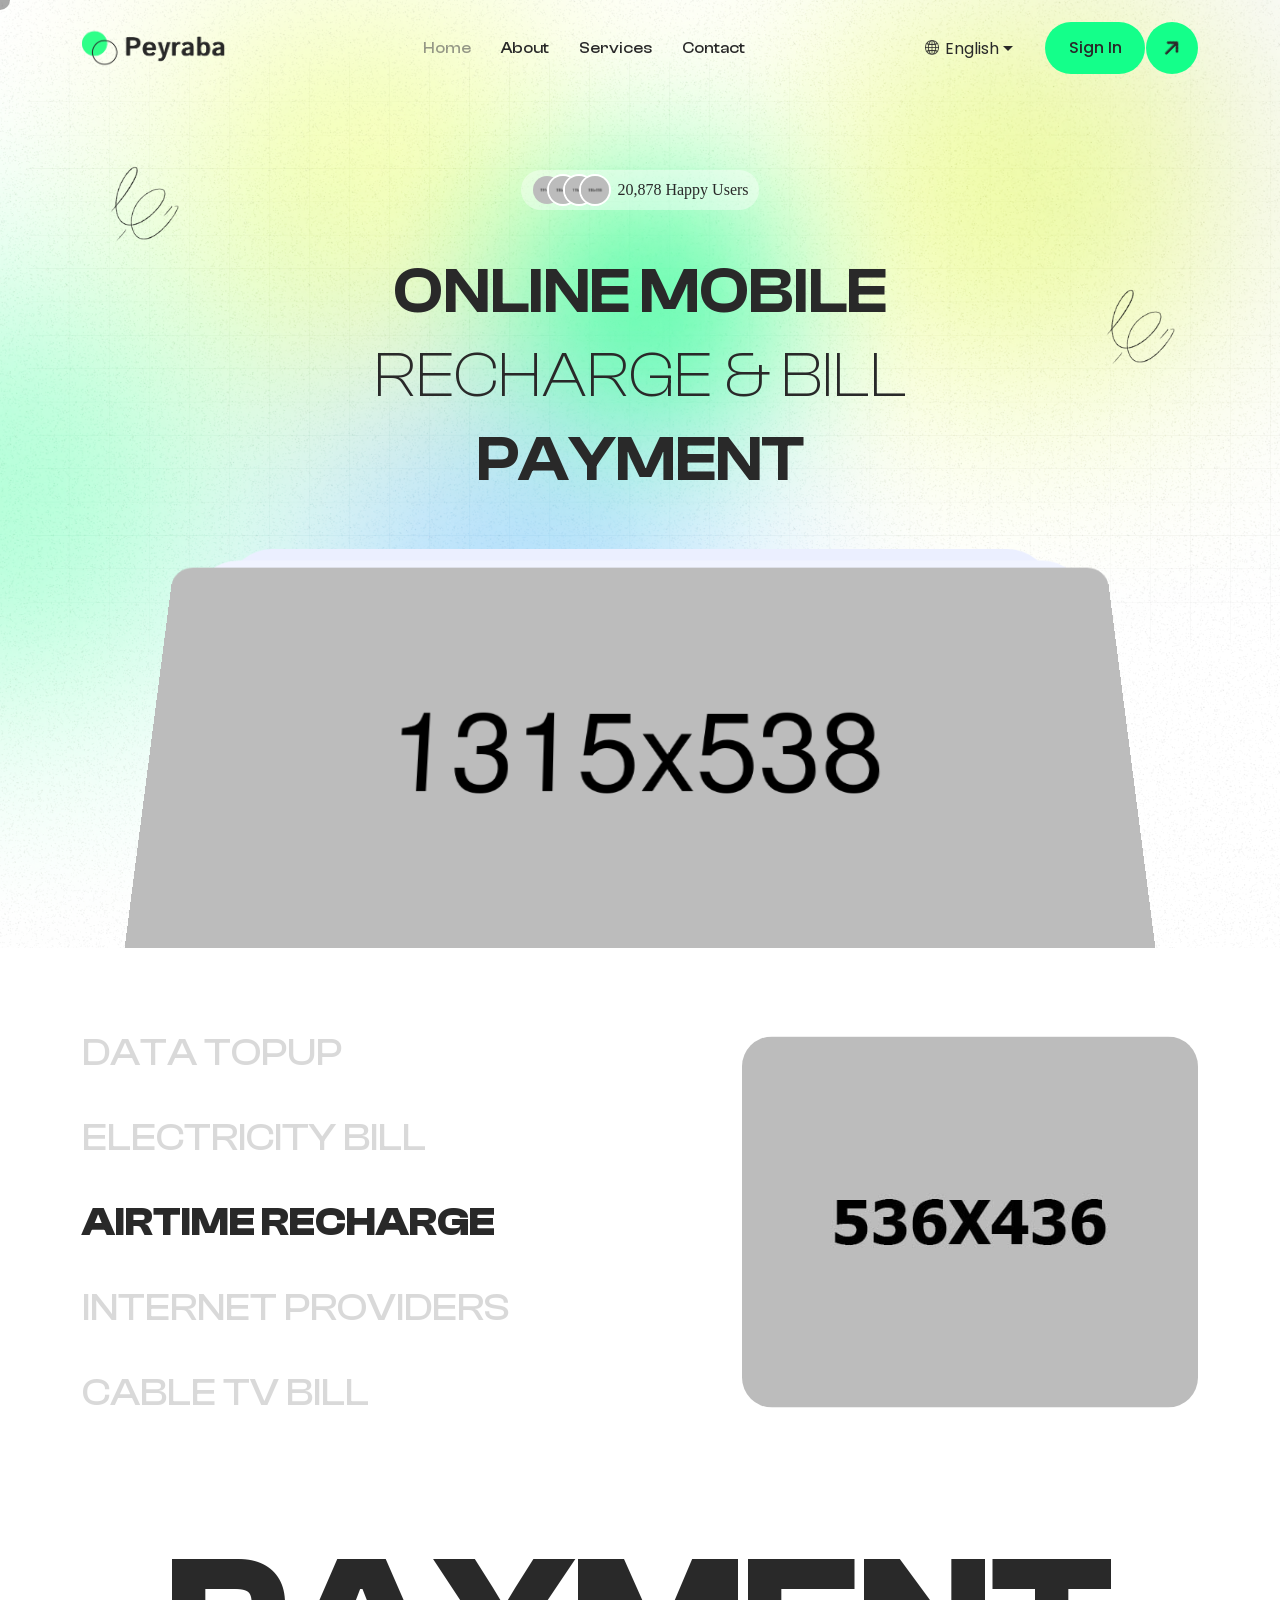
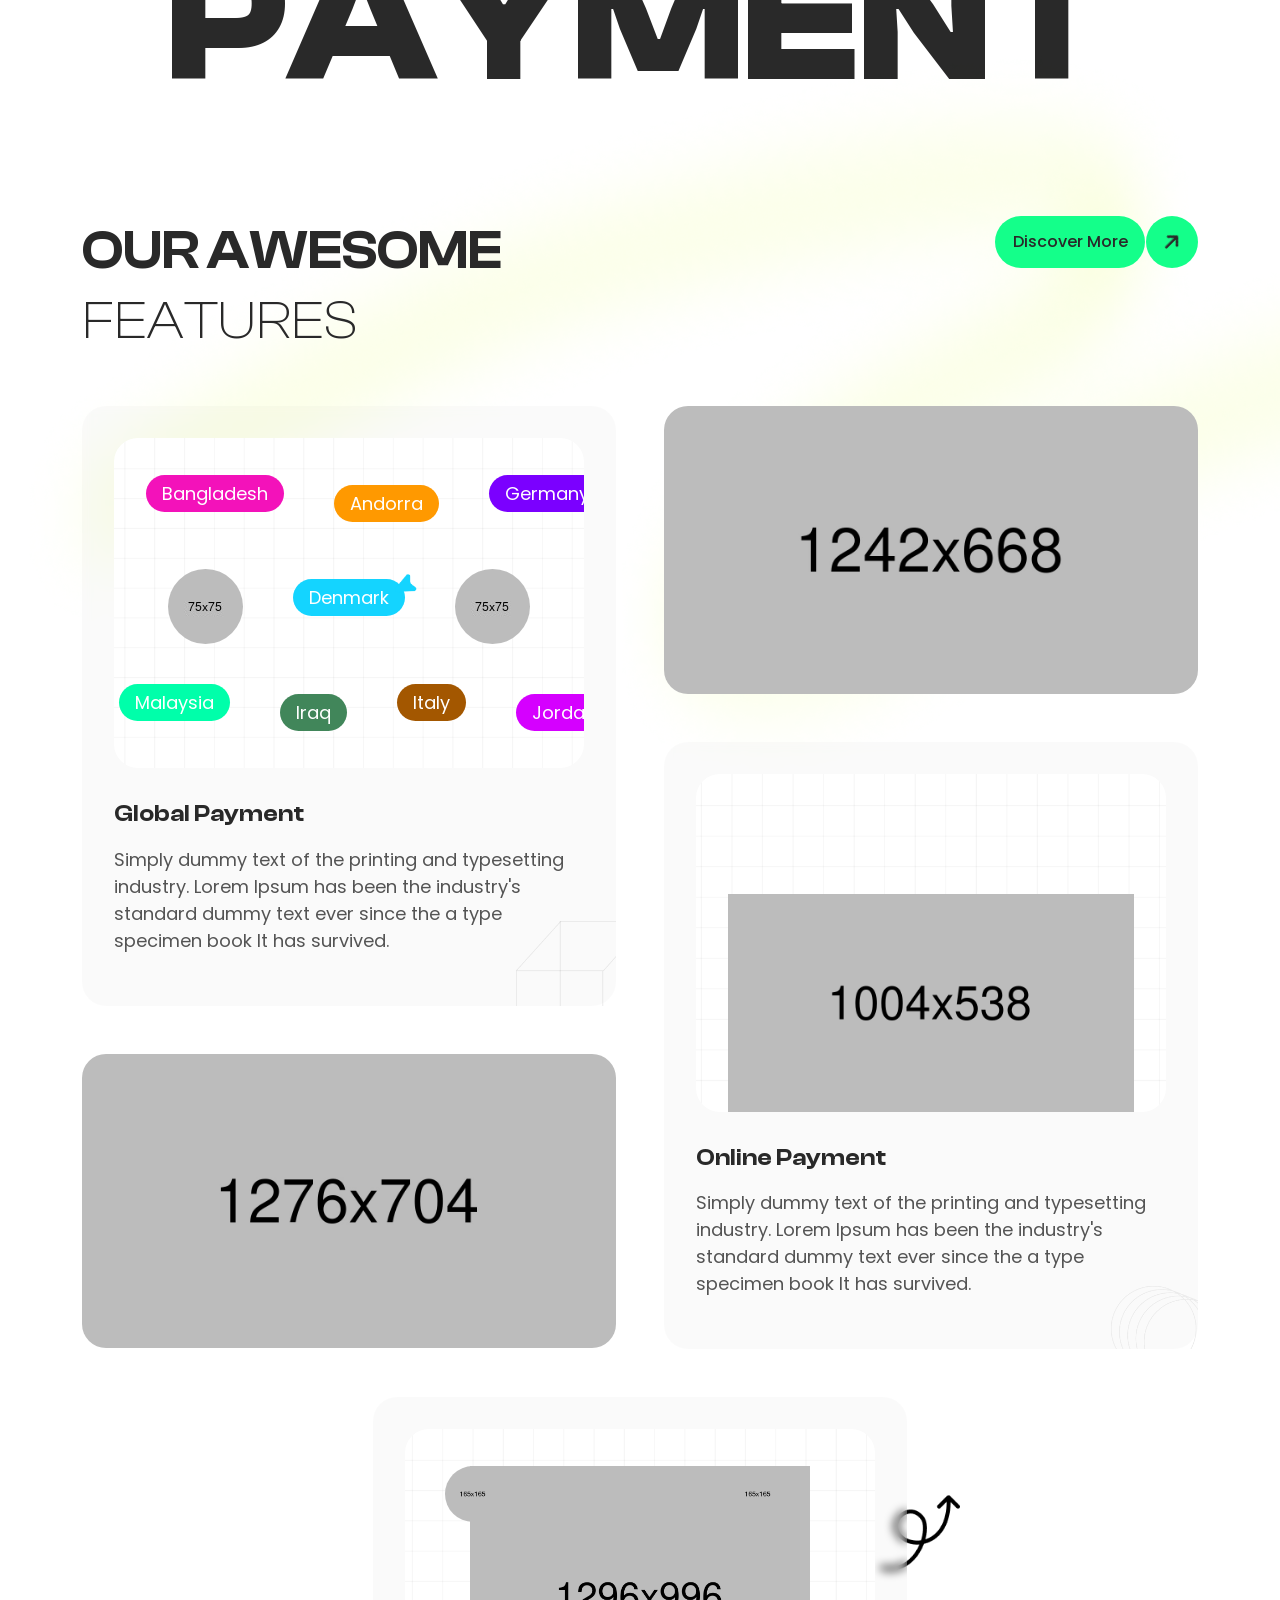
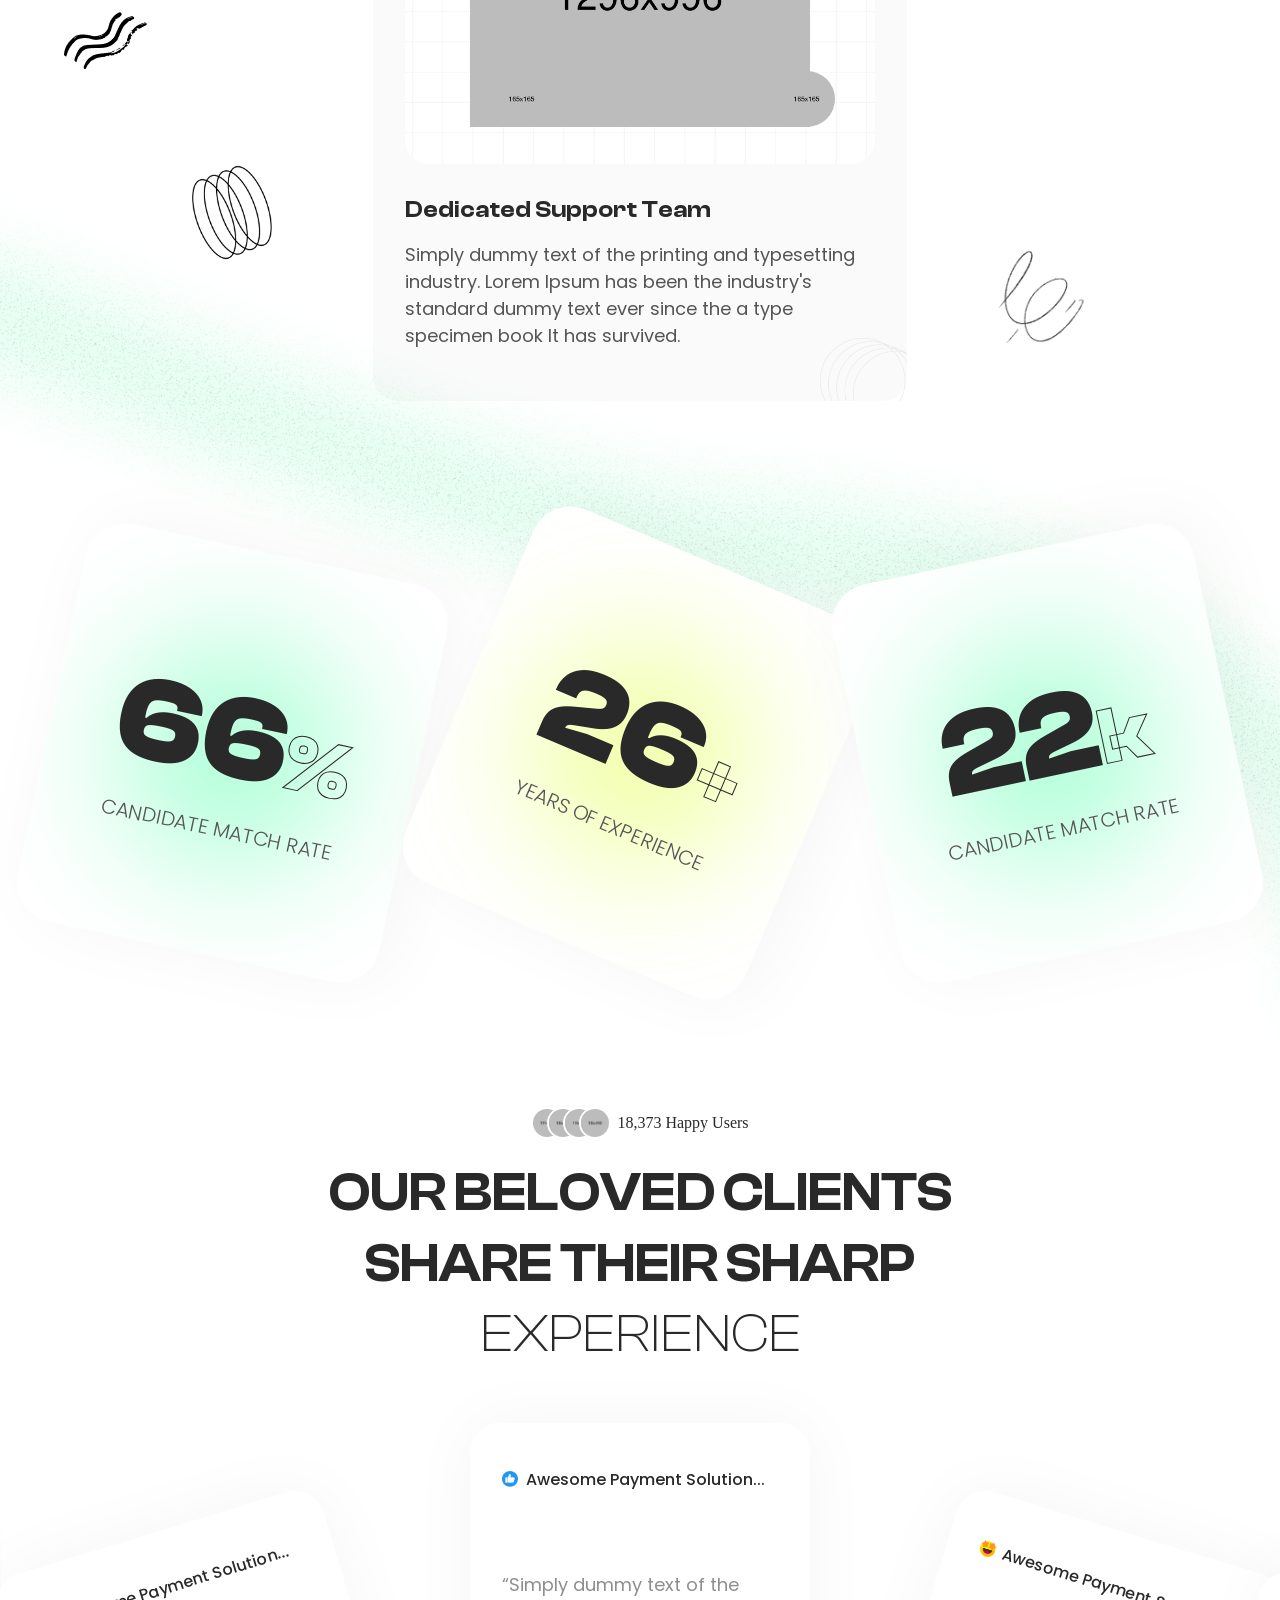
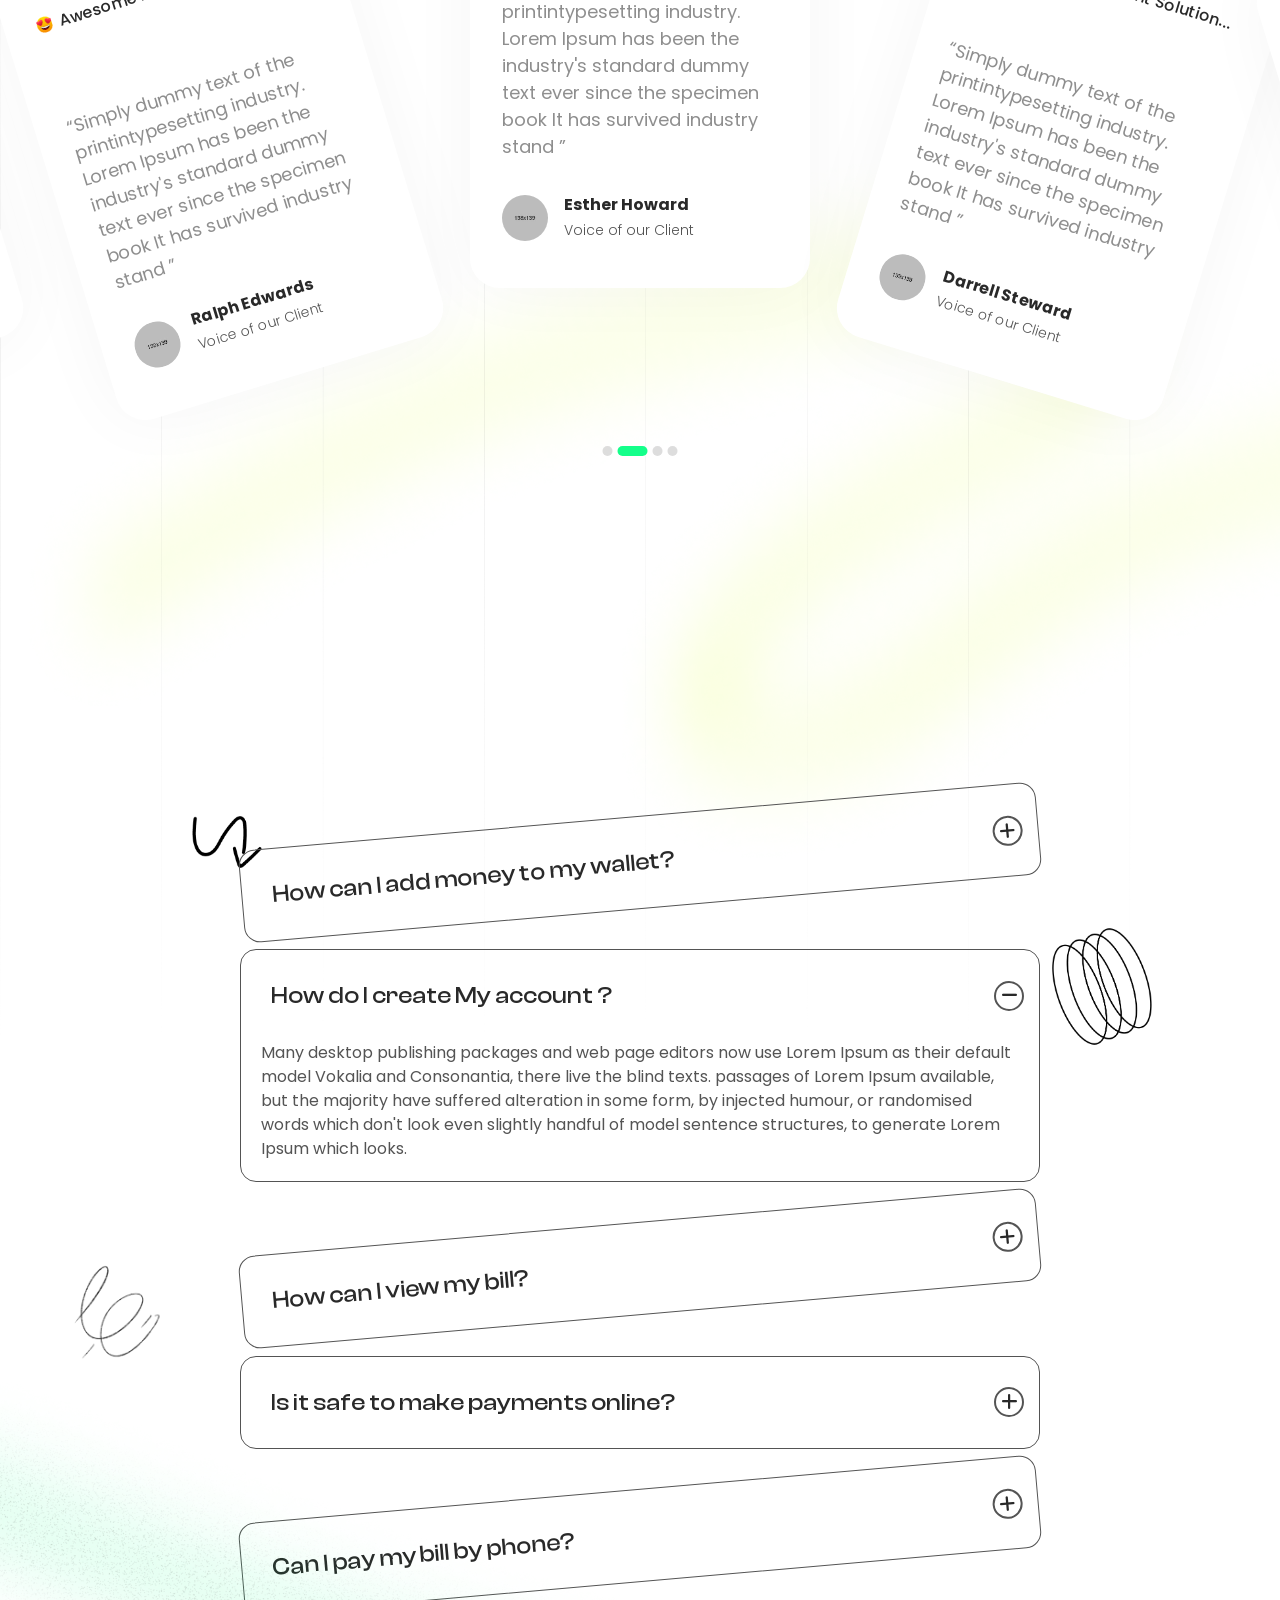
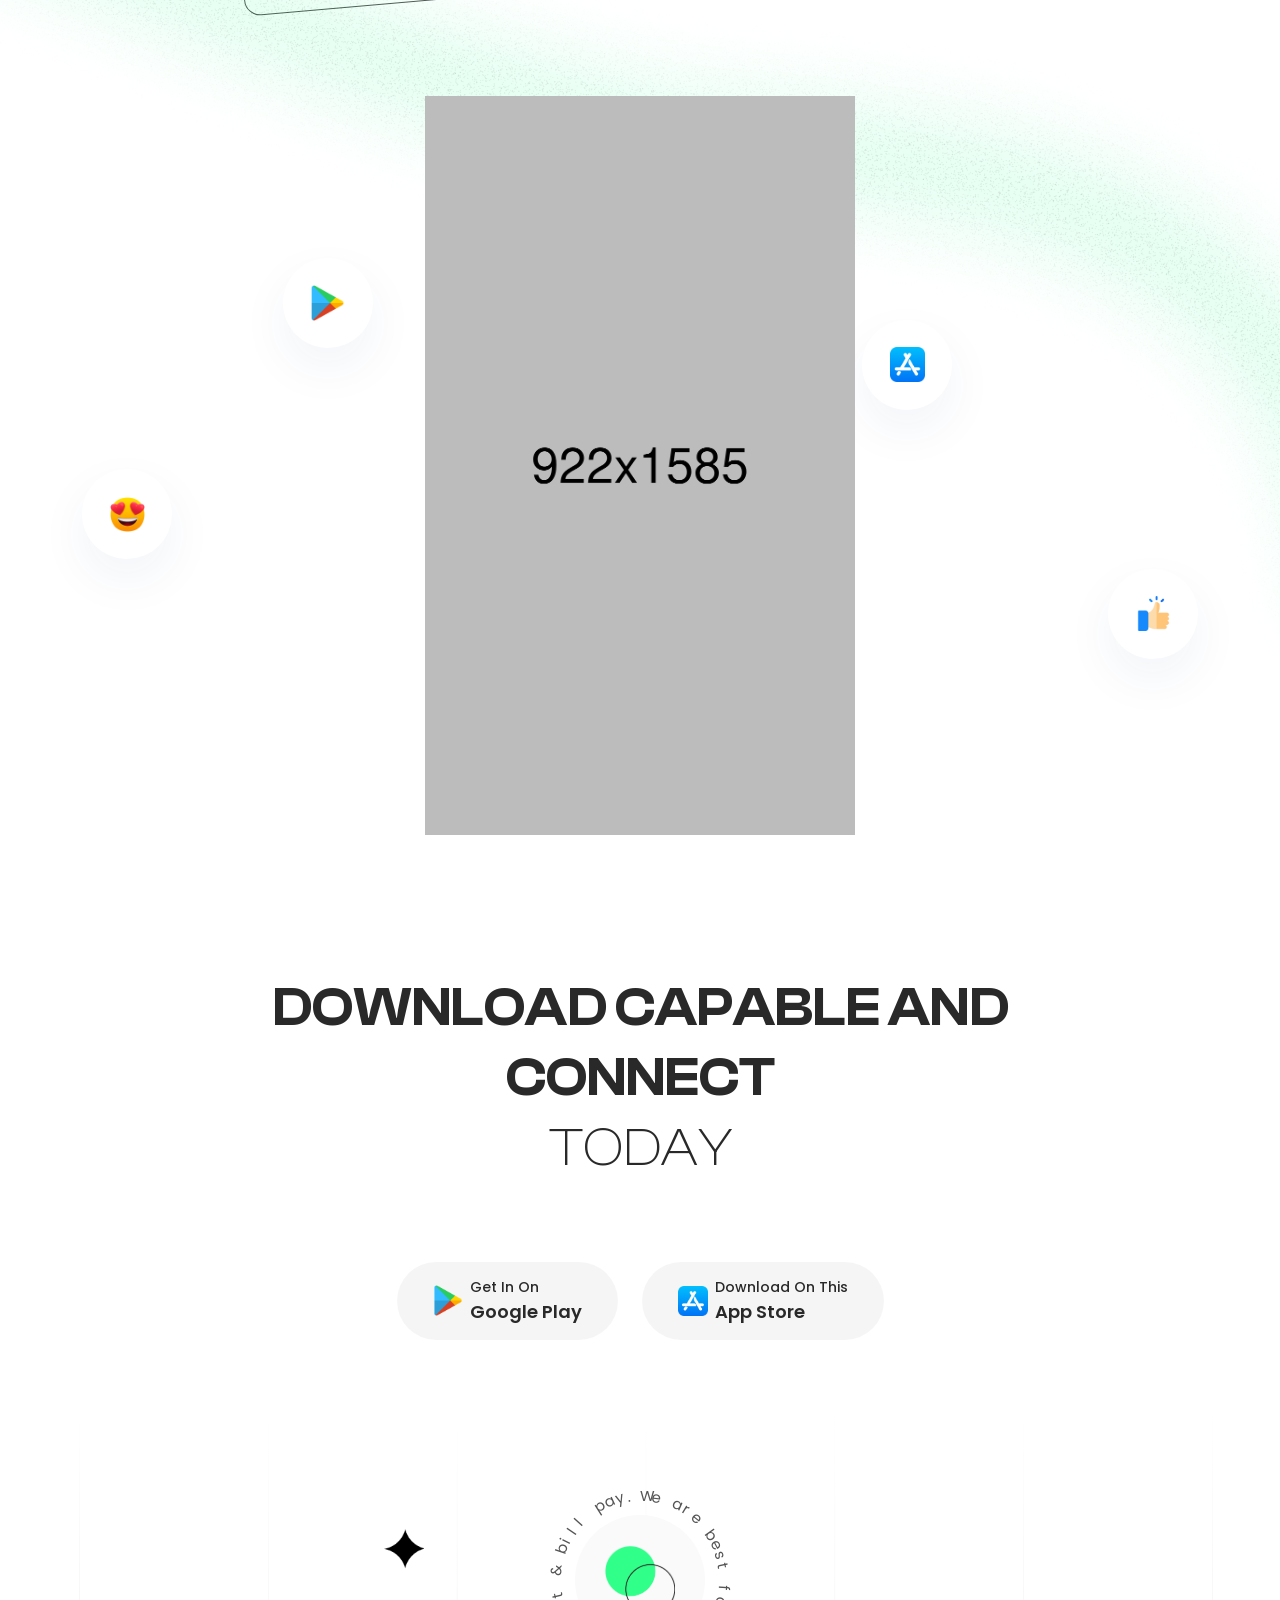
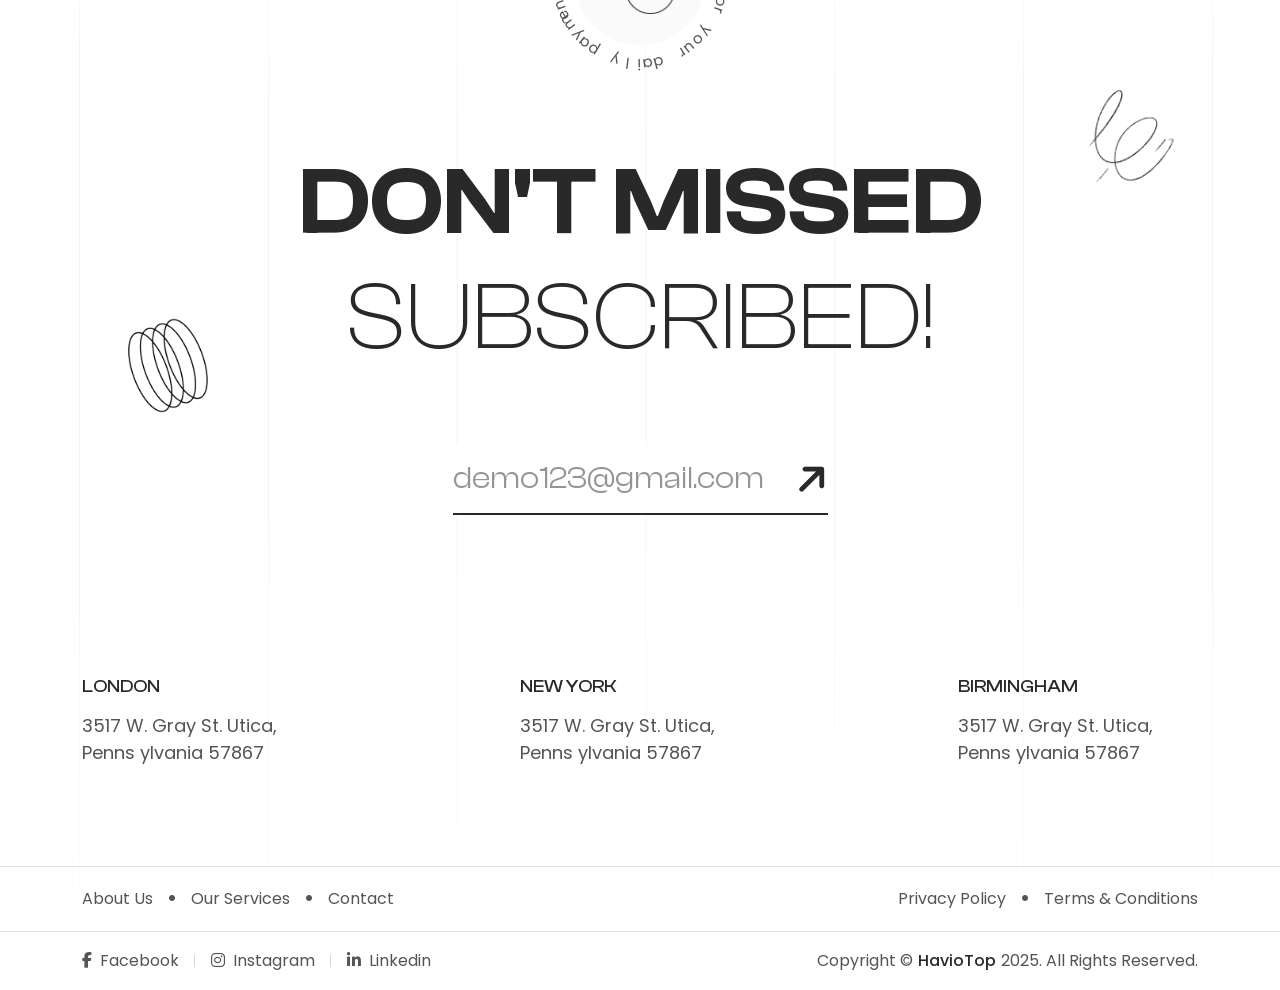
==== index.html @ fcb0c448 "updates" ====
<!-- meta tags and other links -->
<!-- Header -->
<!DOCTYPE html>
<html lang="en">

<head>
    <meta charset="UTF-8">
    <meta http-equiv="X-UA-Compatible" content="IE=edge">
    <meta name="viewport" content="width=device-width, initial-scale=1.0">
    <!-- Title -->
    <title>Peyraba - Online Recharge & VTU Platform.</title>
    <!-- Favicon -->
    <link rel="shortcut icon" href="assets/images/logo/favicon.png">
    <!-- Bootstrap -->
    <link rel="stylesheet" href="assets/css/bootstrap.min.css">
    <!-- Fontasosome -->
    <link rel="stylesheet" href="assets/css/fontasosome.min.css">
    <!-- Fonts -->
    <link rel="stylesheet" href="assets/css/clash-display.css">
    <!-- Nice Select -->
    <link rel="stylesheet" href="assets/css/nice-select.css">
    <!-- AOS -->
    <link rel="stylesheet" href="assets/css/aos.css">
    <!-- Owl Carousel -->
    <link rel="stylesheet" href="assets/css/owl.carousel.min.css">
    <!-- Slick -->
    <link rel="stylesheet" href="assets/css/slick.css">
    <!-- line awesome -->
    <link rel="stylesheet" href="assets/css/line-awesome.min.css">
    <!-- Main css -->
    <link rel="stylesheet" href="assets/css/main.css">
</head>

<body>
    <!--==================== Preloader Start ====================-->
    <div class="preloader">
        <div class="animation-container">
            <div class="lightning-container">
                <div class="lightning white"></div>
                <div class="lightning red"></div>
            </div>
            <div class="boom-container">
                <div class="shape circle big white"></div>
                <div class="shape circle white"></div>
                <div class="shape triangle big yellow"></div>
                <div class="shape disc white"></div>
                <div class="shape triangle blue"></div>
            </div>
            <div class="boom-container second">
                <div class="shape circle big white"></div>
                <div class="shape circle white"></div>
                <div class="shape disc white"></div>
                <div class="shape triangle blue"></div>
            </div>
        </div>
    </div>
    <!--==================== Preloader End ====================-->
    <!--==================== Overlay Start ====================-->
    <div class="body-overlay"></div>
    <!--==================== Overlay End ====================-->

    <!--==================== Sidebar Overlay End ====================-->
    <div class="sidebar-overlay"></div>
    <!--==================== Sidebar Overlay End ====================-->

    <!-- ==================== Scroll to Top End Here ==================== -->
    <a class="scroll-top"><i class="fas fa-angle-double-up"></i></a>
    <!-- ==================== Scroll to Top End Here ==================== -->


    <!-- ==================== Cursor Start Here ==================== -->
    <div class="cursor"></div>
    <!-- ==================== Cursor End Here ==================== -->
    <!-- ==================== Header Start Here ==================== -->
    <header class="header" id="header">
        <div class="container">
            <nav class="navbar navbar-expand-lg navbar-light">
                <a class="navbar-brand logo" href="index.html"><img src="assets/images/logo/logo.png" alt="img"></a>
                <button class="navbar-toggler header-button" type="button" data-bs-toggle="collapse"
                    data-bs-target="#navbarSupportedContent" aria-controls="navbarSupportedContent"
                    aria-expanded="false" aria-label="Toggle navigation">
                    <span id="hiddenNav"><i class="las la-bars"></i></span>
                </button>

                <div class="collapse navbar-collapse" id="navbarSupportedContent">
                    <ul class="navbar-nav nav-menu ms-auto me-auto align-items-lg-center">
                        <li class="nav-item active">
                            <a class="nav-link flip-animate" aria-current="page" href="index.html"><span
                                    data-hover="Home">Home</span></a>
                        </li>
                        <li class="nav-item">
                            <a class="nav-link flip-animate" href="about.html"><span data-hover="About">About</span></a>
                        </li>
                        <li class="nav-item">
                            <a class="nav-link flip-animate" href="services.html"><span
                                    data-hover="Services">Services</span></a>
                        </li>


                        <li class="nav-item">
                            <a class="nav-link flip-animate" href="contact.html"><span
                                    data-hover="Contact">Contact</span></a>
                        </li>
                    </ul>
                    <div class="navbar__widgets">
                        <div class="navbar__widgets__select">
                            <span><img src="assets/images/globe.png" alt="img"></span>
                            <select>
                                <option value="">English</option>
                            </select>
                        </div>
                        <div class="navbar__widgets__btn">
                            <a href="signin.html" class="common__btn"><span>Sign In</span><span><i
                                        class="fa-solid fa-arrow-right"></i></span></a>
                        </div>
                    </div>
                </div>
            </nav>
        </div>
    </header>
    <!-- ==================== Header End Here ==================== -->
    <main class="overflow-hidden">

        <div id="smooth-wrapper">
            <div id="smooth-content">
                <!--========================== Hero Section Start ==========================-->
                <section class="hero__area bg-img" data-background-image="assets/images/hero/bg.webp">
                    <div class="hero__sp"><img src="assets/images/wave-sp.png" alt="img"></div>
                    <div class="hero__sp hero__sp__two"><img src="assets/images/wave-sp.png" alt="img"></div>
                    <div class="container">
                        <div class="row">
                            <div class="col-lg-12">
                                <div class="hero__wrap">
                                    <div class="hero__wrap__users" data-aos="fade-up" data-aos-delay="200"
                                        data-aos-duration="1500">
                                        <div class="hero__wrap__users__img">
                                            <span><img src="assets/images/hero/user-1.jpg" alt="img"></span>
                                            <span><img src="assets/images/hero/user-2.jpg" alt="img"></span>
                                            <span><img src="assets/images/hero/user-3.jpg" alt="img"></span>
                                            <span><img src="assets/images/hero/user-4.jpg" alt="img"></span>
                                        </div>
                                        <div class="hero__wrap__users__title">
                                            <span><span class="counter">20,878</span> Happy users</span>
                                        </div>
                                    </div>
                                    <div class="hero__wrap__title">
                                        <h1>Online mobile<span>recharge & Bill</span>Payment</h1>
                                    </div>
                                    <div class="hero__thumb">
                                        <span class="hero__thumb__sr1"></span>
                                        <span class="hero__thumb__sr2"></span>
                                        <img src="assets/images/hero/hero-thumb.png" alt="img">
                                    </div>
                                </div>
                            </div>
                        </div>
                    </div>
                </section>
                <!--========================== Hero Section End ==========================-->
                <!--========================== Service Section Start ==========================-->
                <div class="service__area">
                    <div class="container">
                        <div class="row">
                            <div class="col-lg-12">
                                <div class="service__main">
                                    <div class="service__main__single">
                                        <div class="service__main__single__title" data-aos="zoom-out-left"
                                            data-aos-delay="200" data-aos-duration="1000">
                                            <a href="services.html">Data Topup</a>
                                        </div>
                                        <div class="service__main__single__thumb">
                                            <img src="assets/images/service/service-thumb4.jpg" alt="img">
                                        </div>
                                    </div>
                                    <div class="service__main__single">
                                        <div class="service__main__single__title" data-aos="zoom-out-left"
                                            data-aos-delay="300" data-aos-duration="1000">
                                            <a href="services.html">Electricity Bill</a>
                                        </div>
                                        <div class="service__main__single__thumb">
                                            <img src="assets/images/service/service-thumb5.jpg" alt="img">
                                        </div>
                                    </div>
                                    <div class="service__main__single active">
                                        <div class="service__main__single__title" data-aos="zoom-out-left"
                                            data-aos-delay="400" data-aos-duration="1000">
                                            <a href="services.html">Airtime Recharge</a>
                                        </div>
                                        <div class="service__main__single__thumb">
                                            <img src="assets/images/service/service-thumb.jpg" alt="img">
                                        </div>
                                    </div>
                                    <div class="service__main__single">
                                        <div class="service__main__single__title" data-aos="zoom-out-left"
                                            data-aos-delay="400" data-aos-duration="1000">
                                            <a href="services.html">Internet Providers</a>
                                        </div>
                                        <div class="service__main__single__thumb">
                                            <img src="assets/images/service/service-thumb2.jpg" alt="img">
                                        </div>
                                    </div>
                                    <div class="service__main__single">
                                        <div class="service__main__single__title" data-aos="zoom-out-left"
                                            data-aos-delay="400" data-aos-duration="1000">
                                            <a href="services.html">Cable TV bill</a>
                                        </div>
                                        <div class="service__main__single__thumb">
                                            <img src="assets/images/service/service-thumb3.jpg" alt="img">
                                        </div>
                                    </div>
                                </div>
                            </div>
                        </div>
                    </div>
                </div>
                <!--========================== Service Section End ==========================-->
                <!--========================== Payment Section Start ==========================-->
                <section class="payment__area">
                    <div class="container-fluid">
                        <div class="row">
                            <div class="col-lg-12">
                                <div class="payment__main__slider owl-carousel">
                                    <div class="payment__title">
                                        <video autoplay muted loop>
                                            <source src="assets/images/payment-bg.mp4" type="video/mp4">
                                        </video>
                                        <h2>Payment</h2>
                                    </div>
                                    <div class="payment__title">
                                        <video autoplay muted loop>
                                            <source src="assets/images/payment-bg.mp4" type="video/mp4">
                                        </video>
                                        <h2>Withdraw</h2>
                                    </div>
                                    <div class="payment__title">
                                        <video autoplay muted loop>
                                            <source src="assets/images/payment-bg.mp4" type="video/mp4">
                                        </video>
                                        <h2>Recharge</h2>
                                    </div>
                                </div>
                            </div>
                        </div>
                    </div>
                </section>
                <!--========================== Payment Section End ==========================-->
                <!--========================== Feature Section Start ==========================-->
                <section class="feature__area">
                    <div class="feature__sp"><img src="assets/images/feature/circle-2.png" alt="img"></div>
                    <div class="feature__sp sp-four"><img src="assets/images/feature/arrow.png" alt="img"></div>
                    <div class="feature__sp sp-three"><img src="assets/images/feature/water-sp.png" alt="img"></div>
                    <div class="feature__sp sp-two"><img src="assets/images/wave-sp.png" alt="img"></div>
                    <div class="feature__snake__sp"><img src="assets/images/yellow-sp.png" alt="img"></div>
                    <div class="container">
                        <div class="row">
                            <div class="col-lg-12">
                                <div class="feature__title">
                                    <h2 data-aos="fade-up-left" data-aos-delay="200" data-aos-duration="1200">Our
                                        Awesome
                                        <span>Features</span></h2>
                                    <a href="payment.html" class="common__btn" data-aos="fade-down-right"
                                        data-aos-delay="200" data-aos-duration="1200"><span>Discover more</span><span><i
                                                class="fa-solid fa-arrow-right"></i></span></a>
                                </div>
                            </div>
                        </div>
                        <div class="row g-5 justify-content-center">
                            <div class="col-lg-6 col-md-6 order-1 order-md-1 order-lg-1 order-xl-1">
                                <div class="feature__main" data-aos="fade-right" data-aos-delay="400"
                                    data-aos-duration="1200">
                                    <div class="feature__box"><img src="assets/images/feature/box.png" alt="img"></div>
                                    <div class="feature__main__thumb">
                                        <div class="feature__main__thumb__sp">
                                            <span>Bangladesh</span>
                                            <span>Andorra</span>
                                            <span>Germany</span>
                                            <span>Bahrain</span>
                                            <span>Canada</span>
                                            <span>Finland</span>
                                            <span>Belarus</span>
                                            <span>Egypt</span>
                                            <span>Hungary</span>
                                            <span>Iceland</span>
                                        </div>

                                        <div class="feature__main__thumb__sp three">
                                            <img class="fp__one" src="assets/images/feature/fp-1.jpg" alt="img">
                                            <span class="color__bl">Denmark</span>
                                            <img class="fp__two" src="assets/images/feature/fp-2.jpg" alt="img">
                                            <img class="mouse__cursor" src="assets/images/feature/cursor.png" alt="img">
                                        </div>

                                        <div class="feature__main__thumb__sp two">
                                            <span>Seychelles</span>
                                            <span>New Zealand</span>
                                            <span>Malaysia</span>
                                            <span>Iraq</span>
                                            <span>Italy</span>
                                            <span>Jordan</span>
                                            <span>Kenya</span>
                                            <span>Kuwait</span>
                                            <span>Latvia</span>
                                            <span>Norway</span>
                                        </div>
                                    </div>
                                    <div class="feature__content">
                                        <h4>Global payment</h4>
                                        <p>Simply dummy text of the printing and typesetting industry. Lorem Ipsum has
                                            been the
                                            industry's standard dummy text ever since the a type specimen book It has
                                            survived.</p>
                                    </div>
                                </div>
                                <div class="feature__img" data-aos="fade-right" data-aos-delay="400"
                                    data-aos-duration="1200">
                                    <img src="assets/images/feature/feature-1.jpg" alt="img">
                                </div>
                            </div>
                            <div class="col-lg-6 col-md-6 order-3 order-md-2 order-lg-2 order-xl-2">
                                <div class="feature__img two" data-aos="fade-left" data-aos-delay="400"
                                    data-aos-duration="1200">
                                    <img src="assets/images/feature/feature-2.jpg" alt="img">
                                </div>
                                <div class="feature__main" data-aos="fade-left" data-aos-delay="400"
                                    data-aos-duration="1200">
                                    <div class="feature__box"><img src="assets/images/feature/circle.png" alt="img">
                                    </div>
                                    <div class="feature__main__thumb thumb-two pb-0">
                                        <div class="feature__main__thumb__inner">
                                            <img src="assets/images/feature/feature-dash.png" alt="img">
                                        </div>
                                    </div>
                                    <div class="feature__content">
                                        <h4>Online payment</h4>
                                        <p>Simply dummy text of the printing and typesetting industry. Lorem Ipsum has
                                            been the
                                            industry's standard dummy text ever since the a type specimen book It has
                                            survived.</p>
                                    </div>
                                </div>
                            </div>
                            <div class="col-lg-6 col-md-6 order-2 order-md-3 order-lg-3 order-xl-3">
                                <div class="feature__main" data-aos="fade-up" data-aos-delay="400"
                                    data-aos-duration="1200">
                                    <div class="feature__box"><img src="assets/images/feature/circle.png" alt="img">
                                    </div>
                                    <div class="feature__main__thumb">
                                        <div class="feature__img__wrap">
                                            <span><img src="assets/images/feature/fs-1.png" alt="img"></span>
                                            <span><img src="assets/images/feature/fs-2.png" alt="img"></span>
                                            <span><img src="assets/images/feature/fs-3.png" alt="img"></span>
                                            <span><img src="assets/images/feature/fs-4.png" alt="img"></span>
                                            <span><img src="assets/images/feature/fs-5.png" alt="img"></span>
                                        </div>
                                    </div>
                                    <div class="feature__content">
                                        <h4>dedicated support team</h4>
                                        <p>Simply dummy text of the printing and typesetting industry. Lorem Ipsum has
                                            been the
                                            industry's standard dummy text ever since the a type specimen book It has
                                            survived.</p>
                                    </div>
                                </div>
                            </div>
                        </div>
                    </div>
                </section>
                <!--========================== Feature Section End ==========================-->
                <!--========================== Counter Section Start ==========================-->
                <section class="counter__area">
                    <div class="counter__sp"><img src="assets/images/green-sp.png" alt="img"></div>
                    <div class="container-fluid p-0">
                        <div class="counter__main">
                            <div class="counter__main__single">
                                <h4><span class="counter">75</span><span class="counter__stroke">%</span></h4>
                                <p>Candidate match rate</p>
                            </div>
                            <div class="counter__main__single">
                                <h4><span class="counter">29</span><span class="counter__stroke">+</span></h4>
                                <p>years of experience</p>
                            </div>
                            <div class="counter__main__single">
                                <h4><span class="counter">25</span><span class="counter__stroke">k</span></h4>
                                <p>Candidate match rate</p>
                            </div>
                        </div>
                    </div>
                </section>
                <!--========================== Counter Section End ==========================-->
                <!--========================== Testimonial Section Start ==========================-->
                <section class="testimonial__area">
                    <div class="testimonial__sp"><img src="assets/images/yellow-sp.png" alt="img"></div>
                    <div class="testimonial__bg"><img src="assets/images/testimonial/tes-bg.png" alt="img"></div>
                    <div class="container-fluid p-0">
                        <div class="row">
                            <div class="col-lg-12">
                                <div class="hero__wrap__users" data-aos="fade-up-left" data-aos-delay="200"
                                    data-aos-duration="1200">
                                    <div class="hero__wrap__users__img">
                                        <span><img src="assets/images/hero/user-1.jpg" alt="img"></span>
                                        <span><img src="assets/images/hero/user-2.jpg" alt="img"></span>
                                        <span><img src="assets/images/hero/user-3.jpg" alt="img"></span>
                                        <span><img src="assets/images/hero/user-4.jpg" alt="img"></span>
                                    </div>
                                    <div class="hero__wrap__users__title">
                                        <span><span class="counter">20,878</span> Happy users</span>
                                    </div>
                                </div>
                                <div class="testimonial__title" data-aos="zoom-in-up" data-aos-delay="400"
                                    data-aos-duration="1400">
                                    <h2>Our beloved clients share their Sharp <span>experience</span></h2>
                                </div>
                            </div>
                        </div>
                        <div class="row">
                            <div class="col-lg-12">
                                <div class="testimonial__wrap owl-carousel">
                                    <div class="testimonial__single">
                                        <div class="testimonial__single__title">
                                            <span><img src="assets/images/testimonial/love-emoji.png" alt="img"></span>
                                            <h3>Awesome Payment Solution...</h3>
                                        </div>
                                        <div class="testimonial__single__content">
                                            <p>“Simply dummy text of the printintypesetting industry. Lorem Ipsum has
                                                been the
                                                industry's
                                                standard dummy text ever since the specimen book It has survived
                                                industry stand ”</p>
                                        </div>
                                        <div class="testimonial__single__user">
                                            <div class="testimonial__single__user__img">
                                                <img src="assets/images/testimonial/user-2.jpg" alt="img">
                                            </div>
                                            <div class="testimonial__single__user__info">
                                                <h4>Ralph Edwards</h4>
                                                <p>Voice of our Client</p>
                                            </div>
                                        </div>
                                    </div>
                                    <div class="testimonial__single">
                                        <div class="testimonial__single__title">
                                            <span><img src="assets/images/testimonial/like.png" alt="img"></span>
                                            <h3>Awesome Payment Solution...</h3>
                                        </div>
                                        <div class="testimonial__single__content">
                                            <p>“Simply dummy text of the printintypesetting industry. Lorem Ipsum has
                                                been the
                                                industry's
                                                standard dummy text ever since the specimen book It has survived
                                                industry stand ”</p>
                                        </div>
                                        <div class="testimonial__single__user">
                                            <div class="testimonial__single__user__img">
                                                <img src="assets/images/testimonial/user-1.jpg" alt="img">
                                            </div>
                                            <div class="testimonial__single__user__info">
                                                <h4>Esther Howard</h4>
                                                <p>Voice of our Client</p>
                                            </div>
                                        </div>
                                    </div>
                                    <div class="testimonial__single">
                                        <div class="testimonial__single__title">
                                            <span><img src="assets/images/testimonial/star-emoji.png" alt="img"></span>
                                            <h3>Awesome Payment Solution...</h3>
                                        </div>
                                        <div class="testimonial__single__content">
                                            <p>“Simply dummy text of the printintypesetting industry. Lorem Ipsum has
                                                been the
                                                industry's
                                                standard dummy text ever since the specimen book It has survived
                                                industry stand ”</p>
                                        </div>
                                        <div class="testimonial__single__user">
                                            <div class="testimonial__single__user__img">
                                                <img src="assets/images/testimonial/user-3.jpg" alt="img">
                                            </div>
                                            <div class="testimonial__single__user__info">
                                                <h4>Darrell Steward</h4>
                                                <p>Voice of our Client</p>
                                            </div>
                                        </div>
                                    </div>
                                    <div class="testimonial__single">
                                        <div class="testimonial__single__title">
                                            <span><img src="assets/images/testimonial/like.png" alt="img"></span>
                                            <h3>Awesome Payment Solution...</h3>
                                        </div>
                                        <div class="testimonial__single__content">
                                            <p>“Simply dummy text of the printintypesetting industry. Lorem Ipsum has
                                                been the
                                                industry's
                                                standard dummy text ever since the specimen book It has survived
                                                industry stand ”</p>
                                        </div>
                                        <div class="testimonial__single__user">
                                            <div class="testimonial__single__user__img">
                                                <img src="assets/images/testimonial/user-1.jpg" alt="img">
                                            </div>
                                            <div class="testimonial__single__user__info">
                                                <h4>Esther Howard</h4>
                                                <p>Voice of our Client</p>
                                            </div>
                                        </div>
                                    </div>
                                </div>
                            </div>
                        </div>
                    </div>
                </section>
                <!--========================== Testimonial Section End ==========================-->
                <!--========================== FAQ Section Start ==========================-->
                <section class="faq__area">
                    <div class="faq__sp"><img src="assets/images/wave-sp.png" alt="img"></div>
                    <div class="faq__sp sp2"><img src="assets/images/faq/sp1.png" alt="img"></div>
                    <div class="faq__sp sp3"><img src="assets/images/faq/arrow.png" alt="img"></div>
                    <div class="container">
                        <div class="row">
                            <div class="col-lg-12">
                                <div class="faq__title" data-aos="flip-up" data-aos-delay="200"
                                    data-aos-duration="1200">
                                    <h2>Our Questions &
                                        <span>Answers</span></h2>
                                </div>
                            </div>
                        </div>
                        <div class="row">
                            <div class="col-lg-12">
                                <div class="faq__main__blk">
                                    <div class="accordion" id="accordionExample">
                                        <div class="accordion-item">
                                            <h2 class="accordion-header">
                                                <button class="accordion-button collapsed" type="button"
                                                    data-bs-toggle="collapse" data-bs-target="#collapseTwo"
                                                    aria-expanded="false" aria-controls="collapseTwo">
                                                    <span class="faq__plus faq__icon"><i
                                                            class="fa-solid fa-plus"></i></span>
                                                    <span class="faq__minus faq__icon"><i
                                                            class="fa-solid fa-minus"></i></span>
                                                    How can I add money to my wallet?
                                                </button>
                                            </h2>
                                            <div id="collapseTwo" class="accordion-collapse collapse"
                                                data-bs-parent="#accordionExample">
                                                <div class="accordion-body">
                                                    Many desktop publishing packages and web page editors now use Lorem
                                                    Ipsum as their
                                                    default model Vokalia and Consonantia, there live the blind texts.
                                                    passages of Lorem
                                                    Ipsum available, but the majority have suffered alteration in some
                                                    form, by injected
                                                    humour, or randomised words which don't look even slightly handful
                                                    of model sentence
                                                    structures, to generate Lorem Ipsum which looks.
                                                </div>
                                            </div>
                                        </div>
                                        <div class="accordion-item active">
                                            <h2 class="accordion-header">
                                                <button class="accordion-button" type="button" data-bs-toggle="collapse"
                                                    data-bs-target="#collapseOne" aria-expanded="true"
                                                    aria-controls="collapseOne">
                                                    <span class="faq__plus faq__icon"><i
                                                            class="fa-solid fa-plus"></i></span>
                                                    <span class="faq__minus faq__icon"><i
                                                            class="fa-solid fa-minus"></i></span>
                                                    How do I create My account ?
                                                </button>
                                            </h2>
                                            <div id="collapseOne" class="accordion-collapse collapse show"
                                                data-bs-parent="#accordionExample">
                                                <div class="accordion-body">
                                                    Many desktop publishing packages and web page editors now use Lorem
                                                    Ipsum as their
                                                    default model Vokalia and Consonantia, there live the blind texts.
                                                    passages of Lorem
                                                    Ipsum available, but the majority have suffered alteration in some
                                                    form, by injected
                                                    humour, or randomised words which don't look even slightly handful
                                                    of model sentence
                                                    structures, to generate Lorem Ipsum which looks.
                                                </div>
                                            </div>
                                        </div>
                                        <div class="accordion-item">
                                            <h2 class="accordion-header">
                                                <button class="accordion-button collapsed" type="button"
                                                    data-bs-toggle="collapse" data-bs-target="#collapseThree"
                                                    aria-expanded="false" aria-controls="collapseThree">
                                                    <span class="faq__plus faq__icon"><i
                                                            class="fa-solid fa-plus"></i></span>
                                                    <span class="faq__minus faq__icon"><i
                                                            class="fa-solid fa-minus"></i></span>
                                                    How can I view my bill?
                                                </button>
                                            </h2>
                                            <div id="collapseThree" class="accordion-collapse collapse"
                                                data-bs-parent="#accordionExample">
                                                <div class="accordion-body">
                                                    Many desktop publishing packages and web page editors now use Lorem
                                                    Ipsum as their
                                                    default model Vokalia and Consonantia, there live the blind texts.
                                                    passages of Lorem
                                                    Ipsum available, but the majority have suffered alteration in some
                                                    form, by injected
                                                    humour, or randomised words which don't look even slightly handful
                                                    of model sentence
                                                    structures, to generate Lorem Ipsum which looks.
                                                </div>
                                            </div>
                                        </div>
                                        <div class="accordion-item">
                                            <h2 class="accordion-header">
                                                <button class="accordion-button collapsed" type="button"
                                                    data-bs-toggle="collapse" data-bs-target="#collapseFour"
                                                    aria-expanded="false" aria-controls="collapseFour">
                                                    <span class="faq__plus faq__icon"><i
                                                            class="fa-solid fa-plus"></i></span>
                                                    <span class="faq__minus faq__icon"><i
                                                            class="fa-solid fa-minus"></i></span>
                                                    Is it safe to make payments online?
                                                </button>
                                            </h2>
                                            <div id="collapseFour" class="accordion-collapse collapse"
                                                data-bs-parent="#accordionExample">
                                                <div class="accordion-body">
                                                    Many desktop publishing packages and web page editors now use Lorem
                                                    Ipsum as their
                                                    default model Vokalia and Consonantia, there live the blind texts.
                                                    passages of Lorem
                                                    Ipsum available, but the majority have suffered alteration in some
                                                    form, by injected
                                                    humour, or randomised words which don't look even slightly handful
                                                    of model sentence
                                                    structures, to generate Lorem Ipsum which looks.
                                                </div>
                                            </div>
                                        </div>
                                        <div class="accordion-item">
                                            <h2 class="accordion-header">
                                                <button class="accordion-button collapsed" type="button"
                                                    data-bs-toggle="collapse" data-bs-target="#collapseFive"
                                                    aria-expanded="false" aria-controls="collapseFive">
                                                    <span class="faq__plus faq__icon"><i
                                                            class="fa-solid fa-plus"></i></span>
                                                    <span class="faq__minus faq__icon"><i
                                                            class="fa-solid fa-minus"></i></span>
                                                    Can I pay my bill by phone?
                                                </button>
                                            </h2>
                                            <div id="collapseFive" class="accordion-collapse collapse"
                                                data-bs-parent="#accordionExample">
                                                <div class="accordion-body">
                                                    Many desktop publishing packages and web page editors now use Lorem
                                                    Ipsum as their
                                                    default model Vokalia and Consonantia, there live the blind texts.
                                                    passages of Lorem
                                                    Ipsum available, but the majority have suffered alteration in some
                                                    form, by injected
                                                    humour, or randomised words which don't look even slightly handful
                                                    of model sentence
                                                    structures, to generate Lorem Ipsum which looks.
                                                </div>
                                            </div>
                                        </div>
                                    </div>
                                </div>
                            </div>
                        </div>
                    </div>
                </section>
                <!--========================== FAQ Section End ==========================-->
                <!--========================== App Section Start ==========================-->
                <section class="app__area">
                    <div class="app__bg"><img src="assets/images/green-sp.png" alt="img"></div>
                    <div class="container">
                        <div class="row">
                            <div class="col-lg-12">
                                <div class="app__main">
                                    <div class="app__main__sp sp1"><img src="assets/images/app/emoji.png" alt="img">
                                    </div>
                                    <div class="app__main__sp sp2"><img src="assets/images/app/like.png" alt="img">
                                    </div>
                                    <div class="app__main__sp sp3"><img src="assets/images/app/play-store.png"
                                            alt="img"></div>
                                    <div class="app__main__sp sp4"><img src="assets/images/app/app-store.png" alt="img">
                                    </div>
                                    <div class="app__main__img">
                                        <img src="assets/images/app/mobile.png" alt="img">
                                    </div>
                                    <div class="app__main__title">
                                        <h2>Download Capable
                                            and Connect
                                            <span>Today</span></h2>
                                    </div>
                                    <div class="app__main__platform">
                                        <a href="https://play.google.com">
                                            <img src="assets/images/app/play-store.png" alt="img">
                                            <p><span>Get in on</span>Google Play</p>
                                        </a>
                                        <a href="https://www.apple.com/app-store">
                                            <img src="assets/images/app/app-store.png" alt="img">
                                            <p><span>Download on This</span>App Store</p>
                                        </a>
                                    </div>
                                </div>
                            </div>
                        </div>
                    </div>
                </section>
                <!--========================== App Section End ==========================-->
                <!-- ==================== Footer Start Here ==================== -->
                <footer class="footer__area">
                    <div class="footer__sp1"><img src="assets/images/wave-sp.png" alt="img"></div>
                    <div class="footer__sp2"><img src="assets/images/footer/fs-2.png" alt="img"></div>
                    <div class="footer__sp3"><img src="assets/images/footer/star.png" alt="img"></div>
                    <div class="container">
                        <div class="row">
                            <div class="col-lg-12">
                                <div class="footer__subs">
                                    <div class="footer__subs__label">
                                        <div class="footer__subs__shr">
                                            <img src="assets/images/logo/icon-dark.png" alt="img">
                                            <div class="footer__circle__text">
                                                <p>We are best for your daily payment & bill pay.</p>
                                            </div>
                                        </div>
                                    </div>
                                    <div class="footer__subs__title">
                                        <h2>Don't Missed<span>Subscribed!</span></h2>
                                    </div>
                                    <form action="/">
                                        <div class="footer__subs__form">
                                            <input type="email" placeholder="demo123@gmail.com">
                                            <button type="submit"><i class="fa-solid fa-arrow-right"></i></button>
                                        </div>
                                    </form>
                                </div>
                            </div>
                        </div>
                        <div class="row g-4">
                            <div class="col-lg-4 col-md-4 col-sm-6">
                                <div class="footer__address">
                                    <h4>London</h4>
                                    <p>3517 W. Gray St. Utica, Penns ylvania 57867</p>
                                </div>
                            </div>
                            <div class="col-lg-4 col-md-4 col-sm-6 d-flex justify-content-center">
                                <div class="footer__address">
                                    <h4>New York</h4>
                                    <p>3517 W. Gray St. Utica, Penns ylvania 57867</p>
                                </div>
                            </div>
                            <div class="col-lg-4 col-md-4 col-sm-6 d-flex justify-content-end">
                                <div class="footer__address">
                                    <h4>Birmingham</h4>
                                    <p>3517 W. Gray St. Utica, Penns ylvania 57867</p>
                                </div>
                            </div>
                        </div>
                    </div>
                    <div class="footer__menu">
                        <div class="container">
                            <div class="row">
                                <div class="col-lg-12">
                                    <div class="footer__menu__wrap">
                                        <div class="footer__menu__wrap__item">
                                            <ul>
                                                <li><a href="about.html">About Us</a></li>
                                                <li><span><i class="fa-solid fa-circle"></i></span></li>
                                                <li><a href="services.html">Our services</a></li>
                                                <li><span><i class="fa-solid fa-circle"></i></span></li>
                                                <li><a href="contact.html">Contact</a></li>
                                            </ul>
                                        </div>
                                        <div class="footer__menu__wrap__item">
                                            <ul>
                                                <li><a href="privacy-policy.html">Privacy policy</a></li>
                                                <li><span><i class="fa-solid fa-circle"></i></span></li>
                                                <li><a href="terms-of-Service.html">Terms & conditions</a></li>
                                            </ul>
                                        </div>
                                    </div>
                                </div>
                            </div>
                        </div>
                    </div>
                    <div class="footer__bottombar">
                        <div class="container">
                            <div class="row">
                                <div class="col-lg-12">
                                    <div class="footer__bottombar__wrap">
                                        <div class="footer__social">
                                            <ul>
                                                <li><a href="https://www.facebook.com"><i
                                                            class="fa-brands fa-facebook-f"></i>Facebook</a></li>
                                                <li><a href="https://www.instagram.com"><i
                                                            class="fa-brands fa-instagram"></i>Instagram</a></li>
                                                <li><a href="https://www.linkedin.com"><i
                                                            class="fa-brands fa-linkedin-in"></i>Linkedin</a></li>
                                            </ul>
                                        </div>
                                        <div class="footer__copy">
                                            <span>Copyright © <a href="index.html">HavioTop</a> 2025. All rights
                                                reserved.</span>
                                        </div>
                                    </div>
                                </div>
                            </div>
                        </div>
                    </div>
                </footer>
                <!-- ==================== Footer End Here ==================== -->
            </div>
        </div>

    </main>
    <!-- Jquery js -->
    <script src="assets/js/jquery-3.7.1.min.js"></script>
    <!-- Bootstrap Bundle Js -->
    <script src="assets/js/boostrap.bundle.min.js"></script>
    <!-- GSAP js -->
    <script src="assets/js/gsap.min.js"></script>
    <!-- ScrollTrigger js -->
    <script src="assets/js/ScrollTrigger.min.js"></script>
    <!-- ScrollToPlugin js -->
    <script src="assets/js/ScrollToPlugin.min.js"></script>
    <!-- Slick js -->
    <script src="assets/js/slick.min.js"></script>
    <!-- AOS js -->
    <script src="assets/js/aos.js"></script>
    <!-- Owl Carousel js -->
    <script src="assets/js/owl.carousel.min.js"></script>
    <!-- Nice Select js -->
    <script src="assets/js/jquery.nice-select.min.js"></script>
    <!-- Waypoint js -->
    <script src="assets/js/waypoints.min.js"></script>
    <!-- Counter js -->
    <script src="assets/js/counter.min.js"></script>

    <!-- main js -->
    <script src="assets/js/main.js"></script>
</body>

</html>
---- assets/css/clash-display.css ----
@font-face {
  font-family: 'ClashDisplay-Extralight';
  src: url('../fonts/ClashDisplay-Extralight.woff2') format('woff2'),
    url('../fonts/ClashDisplay-Extralight.woff') format('woff'),
    url('../fonts/ClashDisplay-Extralight.ttf') format('truetype');
  font-weight: 200;
  font-display: swap;
  font-style: normal;
}

@font-face {
  font-family: 'ClashDisplay-Light';
  src: url('../fonts/ClashDisplay-Light.woff2') format('woff2'),
    url('../fonts/ClashDisplay-Light.woff') format('woff'),
    url('../fonts/ClashDisplay-Light.ttf') format('truetype');
  font-weight: 300;
  font-display: swap;
  font-style: normal;
}

@font-face {
  font-family: 'ClashDisplay-Regular';
  src: url('../fonts/ClashDisplay-Regular.woff2') format('woff2'),
    url('../fonts/ClashDisplay-Regular.woff') format('woff'),
    url('../fonts/ClashDisplay-Regular.ttf') format('truetype');
  font-weight: 400;
  font-display: swap;
  font-style: normal;
}

@font-face {
  font-family: 'ClashDisplay-Medium';
  src: url('../fonts/ClashDisplay-Medium.woff2') format('woff2'),
    url('../fonts/ClashDisplay-Medium.woff') format('woff'),
    url('../fonts/ClashDisplay-Medium.ttf') format('truetype');
  font-weight: 500;
  font-display: swap;
  font-style: normal;
}

@font-face {
  font-family: 'ClashDisplay-Semibold';
  src: url('../fonts/ClashDisplay-Semibold.woff2') format('woff2'),
    url('../fonts/ClashDisplay-Semibold.woff') format('woff'),
    url('../fonts/ClashDisplay-Semibold.ttf') format('truetype');
  font-weight: 600;
  font-display: swap;
  font-style: normal;
}

@font-face {
  font-family: 'ClashDisplay-Bold';
  src: url('../fonts/ClashDisplay-Bold.woff2') format('woff2'),
    url('../fonts/ClashDisplay-Bold.woff') format('woff'),
    url('../fonts/ClashDisplay-Bold.ttf') format('truetype');
  font-weight: 700;
  font-display: swap;
  font-style: normal;
}

@font-face {
  font-family: 'ClashDisplay-Variable';
  src: url('../fonts/ClashDisplay-Variable.woff2') format('woff2'),
    url('../fonts/ClashDisplay-Variable.woff') format('woff'),
    url('../fonts/ClashDisplay-Variable.ttf') format('truetype');
  font-weight: 200 700;
  font-display: swap;
  font-style: normal;
}
---- assets/css/line-awesome.min.css ----
.la,.lab,.lad,.lal,.lar,.las{-moz-osx-font-smoothing:grayscale;-webkit-font-smoothing:antialiased;display:inline-block;font-style:normal;font-variant:normal;text-rendering:auto;line-height:1}.la-lg{font-size:1.33333em;line-height:.75em;vertical-align:-.0667em}.la-xs{font-size:.75em}.la-sm{font-size:.875em}.la-1x{font-size:1em}.la-2x{font-size:2em}.la-3x{font-size:3em}.la-4x{font-size:4em}.la-5x{font-size:5em}.la-6x{font-size:6em}.la-7x{font-size:7em}.la-8x{font-size:8em}.la-9x{font-size:9em}.la-10x{font-size:10em}.la-fw{text-align:center;width:1.25em}.la-ul{list-style-type:none;margin-left:2.5em;padding-left:0}.la-ul>li{position:relative}.la-li{left:-2em;position:absolute;text-align:center;width:2em;line-height:inherit}.la-border{border:solid .08em #eee;border-radius:.1em;padding:.2em .25em .15em}.la-pull-left{float:left}.la-pull-right{float:right}.la.la-pull-left,.lab.la-pull-left,.lal.la-pull-left,.lar.la-pull-left,.las.la-pull-left{margin-right:.3em}.la.la-pull-right,.lab.la-pull-right,.lal.la-pull-right,.lar.la-pull-right,.las.la-pull-right{margin-left:.3em}.la-spin{-webkit-animation:la-spin 2s infinite linear;animation:la-spin 2s infinite linear}.la-pulse{-webkit-animation:la-spin 1s infinite steps(8);animation:la-spin 1s infinite steps(8)}@-webkit-keyframes la-spin{0%{-webkit-transform:rotate(0);transform:rotate(0)}100%{-webkit-transform:rotate(360deg);transform:rotate(360deg)}}@keyframes la-spin{0%{-webkit-transform:rotate(0);transform:rotate(0)}100%{-webkit-transform:rotate(360deg);transform:rotate(360deg)}}.la-rotate-90{-webkit-transform:rotate(90deg);transform:rotate(90deg)}.la-rotate-180{-webkit-transform:rotate(180deg);transform:rotate(180deg)}.la-rotate-270{-webkit-transform:rotate(270deg);transform:rotate(270deg)}.la-flip-horizontal{-webkit-transform:scale(-1,1);transform:scale(-1,1)}.la-flip-vertical{-webkit-transform:scale(1,-1);transform:scale(1,-1)}.la-flip-both,.la-flip-horizontal.la-flip-vertical{-webkit-transform:scale(-1,-1);transform:scale(-1,-1)}:root .la-flip-both,:root .la-flip-horizontal,:root .la-flip-vertical,:root .la-rotate-180,:root .la-rotate-270,:root .la-rotate-90{-webkit-filter:none;filter:none}.la-stack{display:inline-block;height:2em;line-height:2em;position:relative;vertical-align:middle;width:2.5em}.la-stack-1x,.la-stack-2x{left:0;position:absolute;text-align:center;width:100%}.la-stack-1x{line-height:inherit}.la-stack-2x{font-size:2em}.la-inverse{color:#fff}.la-500px:before{content:"\f26e"}.la-accessible-icon:before{content:"\f368"}.la-accusoft:before{content:"\f369"}.la-acquisitions-incorporated:before{content:"\f6af"}.la-ad:before{content:"\f641"}.la-address-book:before{content:"\f2b9"}.la-address-card:before{content:"\f2bb"}.la-adjust:before{content:"\f042"}.la-adn:before{content:"\f170"}.la-adobe:before{content:"\f778"}.la-adversal:before{content:"\f36a"}.la-affiliatetheme:before{content:"\f36b"}.la-air-freshener:before{content:"\f5d0"}.la-airbnb:before{content:"\f834"}.la-algolia:before{content:"\f36c"}.la-align-center:before{content:"\f037"}.la-align-justify:before{content:"\f039"}.la-align-left:before{content:"\f036"}.la-align-right:before{content:"\f038"}.la-alipay:before{content:"\f642"}.la-allergies:before{content:"\f461"}.la-amazon:before{content:"\f270"}.la-amazon-pay:before{content:"\f42c"}.la-ambulance:before{content:"\f0f9"}.la-american-sign-language-interpreting:before{content:"\f2a3"}.la-amilia:before{content:"\f36d"}.la-anchor:before{content:"\f13d"}.la-android:before{content:"\f17b"}.la-angellist:before{content:"\f209"}.la-angle-double-down:before{content:"\f103"}.la-angle-double-left:before{content:"\f100"}.la-angle-double-right:before{content:"\f101"}.la-angle-double-up:before{content:"\f102"}.la-angle-down:before{content:"\f107"}.la-angle-left:before{content:"\f104"}.la-angle-right:before{content:"\f105"}.la-angle-up:before{content:"\f106"}.la-angry:before{content:"\f556"}.la-angrycreative:before{content:"\f36e"}.la-angular:before{content:"\f420"}.la-ankh:before{content:"\f644"}.la-app-store:before{content:"\f36f"}.la-app-store-ios:before{content:"\f370"}.la-apper:before{content:"\f371"}.la-apple:before{content:"\f179"}.la-apple-alt:before{content:"\f5d1"}.la-apple-pay:before{content:"\f415"}.la-archive:before{content:"\f187"}.la-archway:before{content:"\f557"}.la-arrow-alt-circle-down:before{content:"\f358"}.la-arrow-alt-circle-left:before{content:"\f359"}.la-arrow-alt-circle-right:before{content:"\f35a"}.la-arrow-alt-circle-up:before{content:"\f35b"}.la-arrow-circle-down:before{content:"\f0ab"}.la-arrow-circle-left:before{content:"\f0a8"}.la-arrow-circle-right:before{content:"\f0a9"}.la-arrow-circle-up:before{content:"\f0aa"}.la-arrow-down:before{content:"\f063"}.la-arrow-left:before{content:"\f060"}.la-arrow-right:before{content:"\f061"}.la-arrow-up:before{content:"\f062"}.la-arrows-alt:before{content:"\f0b2"}.la-arrows-alt-h:before{content:"\f337"}.la-arrows-alt-v:before{content:"\f338"}.la-artstation:before{content:"\f77a"}.la-assistive-listening-systems:before{content:"\f2a2"}.la-asterisk:before{content:"\f069"}.la-asymmetrik:before{content:"\f372"}.la-at:before{content:"\f1fa"}.la-atlas:before{content:"\f558"}.la-atlassian:before{content:"\f77b"}.la-atom:before{content:"\f5d2"}.la-audible:before{content:"\f373"}.la-audio-description:before{content:"\f29e"}.la-autoprefixer:before{content:"\f41c"}.la-avianex:before{content:"\f374"}.la-aviato:before{content:"\f421"}.la-award:before{content:"\f559"}.la-aws:before{content:"\f375"}.la-baby:before{content:"\f77c"}.la-baby-carriage:before{content:"\f77d"}.la-backspace:before{content:"\f55a"}.la-backward:before{content:"\f04a"}.la-bacon:before{content:"\f7e5"}.la-balance-scale:before{content:"\f24e"}.la-balance-scale-left:before{content:"\f515"}.la-balance-scale-right:before{content:"\f516"}.la-ban:before{content:"\f05e"}.la-band-aid:before{content:"\f462"}.la-bandcamp:before{content:"\f2d5"}.la-barcode:before{content:"\f02a"}.la-bars:before{content:"\f0c9"}.la-baseball-ball:before{content:"\f433"}.la-basketball-ball:before{content:"\f434"}.la-bath:before{content:"\f2cd"}.la-battery-empty:before{content:"\f244"}.la-battery-full:before{content:"\f240"}.la-battery-half:before{content:"\f242"}.la-battery-quarter:before{content:"\f243"}.la-battery-three-quarters:before{content:"\f241"}.la-battle-net:before{content:"\f835"}.la-bed:before{content:"\f236"}.la-beer:before{content:"\f0fc"}.la-behance:before{content:"\f1b4"}.la-behance-square:before{content:"\f1b5"}.la-bell:before{content:"\f0f3"}.la-bell-slash:before{content:"\f1f6"}.la-bezier-curve:before{content:"\f55b"}.la-bible:before{content:"\f647"}.la-bicycle:before{content:"\f206"}.la-biking:before{content:"\f84a"}.la-bimobject:before{content:"\f378"}.la-binoculars:before{content:"\f1e5"}.la-biohazard:before{content:"\f780"}.la-birthday-cake:before{content:"\f1fd"}.la-bitbucket:before{content:"\f171"}.la-bitcoin:before{content:"\f379"}.la-bity:before{content:"\f37a"}.la-black-tie:before{content:"\f27e"}.la-blackberry:before{content:"\f37b"}.la-blender:before{content:"\f517"}.la-blender-phone:before{content:"\f6b6"}.la-blind:before{content:"\f29d"}.la-blog:before{content:"\f781"}.la-blogger:before{content:"\f37c"}.la-blogger-b:before{content:"\f37d"}.la-bluetooth:before{content:"\f293"}.la-bluetooth-b:before{content:"\f294"}.la-bold:before{content:"\f032"}.la-bolt:before{content:"\f0e7"}.la-bomb:before{content:"\f1e2"}.la-bone:before{content:"\f5d7"}.la-bong:before{content:"\f55c"}.la-book:before{content:"\f02d"}.la-book-dead:before{content:"\f6b7"}.la-book-medical:before{content:"\f7e6"}.la-book-open:before{content:"\f518"}.la-book-reader:before{content:"\f5da"}.la-bookmark:before{content:"\f02e"}.la-bootstrap:before{content:"\f836"}.la-border-all:before{content:"\f84c"}.la-border-none:before{content:"\f850"}.la-border-style:before{content:"\f853"}.la-bowling-ball:before{content:"\f436"}.la-box:before{content:"\f466"}.la-box-open:before{content:"\f49e"}.la-boxes:before{content:"\f468"}.la-braille:before{content:"\f2a1"}.la-brain:before{content:"\f5dc"}.la-bread-slice:before{content:"\f7ec"}.la-briefcase:before{content:"\f0b1"}.la-briefcase-medical:before{content:"\f469"}.la-broadcast-tower:before{content:"\f519"}.la-broom:before{content:"\f51a"}.la-brush:before{content:"\f55d"}.la-btc:before{content:"\f15a"}.la-buffer:before{content:"\f837"}.la-bug:before{content:"\f188"}.la-building:before{content:"\f1ad"}.la-bullhorn:before{content:"\f0a1"}.la-bullseye:before{content:"\f140"}.la-burn:before{content:"\f46a"}.la-buromobelexperte:before{content:"\f37f"}.la-bus:before{content:"\f207"}.la-bus-alt:before{content:"\f55e"}.la-business-time:before{content:"\f64a"}.la-buy-n-large:before{content:"\f8a6"}.la-buysellads:before{content:"\f20d"}.la-calculator:before{content:"\f1ec"}.la-calendar:before{content:"\f133"}.la-calendar-alt:before{content:"\f073"}.la-calendar-check:before{content:"\f274"}.la-calendar-day:before{content:"\f783"}.la-calendar-minus:before{content:"\f272"}.la-calendar-plus:before{content:"\f271"}.la-calendar-times:before{content:"\f273"}.la-calendar-week:before{content:"\f784"}.la-camera:before{content:"\f030"}.la-camera-retro:before{content:"\f083"}.la-campground:before{content:"\f6bb"}.la-canadian-maple-leaf:before{content:"\f785"}.la-candy-cane:before{content:"\f786"}.la-cannabis:before{content:"\f55f"}.la-capsules:before{content:"\f46b"}.la-car:before{content:"\f1b9"}.la-car-alt:before{content:"\f5de"}.la-car-battery:before{content:"\f5df"}.la-car-crash:before{content:"\f5e1"}.la-car-side:before{content:"\f5e4"}.la-caret-down:before{content:"\f0d7"}.la-caret-left:before{content:"\f0d9"}.la-caret-right:before{content:"\f0da"}.la-caret-square-down:before{content:"\f150"}.la-caret-square-left:before{content:"\f191"}.la-caret-square-right:before{content:"\f152"}.la-caret-square-up:before{content:"\f151"}.la-caret-up:before{content:"\f0d8"}.la-carrot:before{content:"\f787"}.la-cart-arrow-down:before{content:"\f218"}.la-cart-plus:before{content:"\f217"}.la-cash-register:before{content:"\f788"}.la-cat:before{content:"\f6be"}.la-cc-amazon-pay:before{content:"\f42d"}.la-cc-amex:before{content:"\f1f3"}.la-cc-apple-pay:before{content:"\f416"}.la-cc-diners-club:before{content:"\f24c"}.la-cc-discover:before{content:"\f1f2"}.la-cc-jcb:before{content:"\f24b"}.la-cc-mastercard:before{content:"\f1f1"}.la-cc-paypal:before{content:"\f1f4"}.la-cc-stripe:before{content:"\f1f5"}.la-cc-visa:before{content:"\f1f0"}.la-centercode:before{content:"\f380"}.la-centos:before{content:"\f789"}.la-certificate:before{content:"\f0a3"}.la-chair:before{content:"\f6c0"}.la-chalkboard:before{content:"\f51b"}.la-chalkboard-teacher:before{content:"\f51c"}.la-charging-station:before{content:"\f5e7"}.la-chart-area:before{content:"\f1fe"}.la-chart-bar:before{content:"\f080"}.la-chart-line:before{content:"\f201"}.la-chart-pie:before{content:"\f200"}.la-check:before{content:"\f00c"}.la-check-circle:before{content:"\f058"}.la-check-double:before{content:"\f560"}.la-check-square:before{content:"\f14a"}.la-cheese:before{content:"\f7ef"}.la-chess:before{content:"\f439"}.la-chess-bishop:before{content:"\f43a"}.la-chess-board:before{content:"\f43c"}.la-chess-king:before{content:"\f43f"}.la-chess-knight:before{content:"\f441"}.la-chess-pawn:before{content:"\f443"}.la-chess-queen:before{content:"\f445"}.la-chess-rook:before{content:"\f447"}.la-chevron-circle-down:before{content:"\f13a"}.la-chevron-circle-left:before{content:"\f137"}.la-chevron-circle-right:before{content:"\f138"}.la-chevron-circle-up:before{content:"\f139"}.la-chevron-down:before{content:"\f078"}.la-chevron-left:before{content:"\f053"}.la-chevron-right:before{content:"\f054"}.la-chevron-up:before{content:"\f077"}.la-child:before{content:"\f1ae"}.la-chrome:before{content:"\f268"}.la-chromecast:before{content:"\f838"}.la-church:before{content:"\f51d"}.la-circle:before{content:"\f111"}.la-circle-notch:before{content:"\f1ce"}.la-city:before{content:"\f64f"}.la-clinic-medical:before{content:"\f7f2"}.la-clipboard:before{content:"\f328"}.la-clipboard-check:before{content:"\f46c"}.la-clipboard-list:before{content:"\f46d"}.la-clock:before{content:"\f017"}.la-clone:before{content:"\f24d"}.la-closed-captioning:before{content:"\f20a"}.la-cloud:before{content:"\f0c2"}.la-cloud-download-alt:before{content:"\f381"}.la-cloud-meatball:before{content:"\f73b"}.la-cloud-moon:before{content:"\f6c3"}.la-cloud-moon-rain:before{content:"\f73c"}.la-cloud-rain:before{content:"\f73d"}.la-cloud-showers-heavy:before{content:"\f740"}.la-cloud-sun:before{content:"\f6c4"}.la-cloud-sun-rain:before{content:"\f743"}.la-cloud-upload-alt:before{content:"\f382"}.la-cloudscale:before{content:"\f383"}.la-cloudsmith:before{content:"\f384"}.la-cloudversify:before{content:"\f385"}.la-cocktail:before{content:"\f561"}.la-code:before{content:"\f121"}.la-code-branch:before{content:"\f126"}.la-codepen:before{content:"\f1cb"}.la-codiepie:before{content:"\f284"}.la-coffee:before{content:"\f0f4"}.la-cog:before{content:"\f013"}.la-cogs:before{content:"\f085"}.la-coins:before{content:"\f51e"}.la-columns:before{content:"\f0db"}.la-comment:before{content:"\f075"}.la-comment-alt:before{content:"\f27a"}.la-comment-dollar:before{content:"\f651"}.la-comment-dots:before{content:"\f4ad"}.la-comment-medical:before{content:"\f7f5"}.la-comment-slash:before{content:"\f4b3"}.la-comments:before{content:"\f086"}.la-comments-dollar:before{content:"\f653"}.la-compact-disc:before{content:"\f51f"}.la-compass:before{content:"\f14e"}.la-compress:before{content:"\f066"}.la-compress-arrows-alt:before{content:"\f78c"}.la-concierge-bell:before{content:"\f562"}.la-confluence:before{content:"\f78d"}.la-connectdevelop:before{content:"\f20e"}.la-contao:before{content:"\f26d"}.la-cookie:before{content:"\f563"}.la-cookie-bite:before{content:"\f564"}.la-copy:before{content:"\f0c5"}.la-copyright:before{content:"\f1f9"}.la-cotton-bureau:before{content:"\f89e"}.la-couch:before{content:"\f4b8"}.la-cpanel:before{content:"\f388"}.la-creative-commons:before{content:"\f25e"}.la-creative-commons-by:before{content:"\f4e7"}.la-creative-commons-nc:before{content:"\f4e8"}.la-creative-commons-nc-eu:before{content:"\f4e9"}.la-creative-commons-nc-jp:before{content:"\f4ea"}.la-creative-commons-nd:before{content:"\f4eb"}.la-creative-commons-pd:before{content:"\f4ec"}.la-creative-commons-pd-alt:before{content:"\f4ed"}.la-creative-commons-remix:before{content:"\f4ee"}.la-creative-commons-sa:before{content:"\f4ef"}.la-creative-commons-sampling:before{content:"\f4f0"}.la-creative-commons-sampling-plus:before{content:"\f4f1"}.la-creative-commons-share:before{content:"\f4f2"}.la-creative-commons-zero:before{content:"\f4f3"}.la-credit-card:before{content:"\f09d"}.la-critical-role:before{content:"\f6c9"}.la-crop:before{content:"\f125"}.la-crop-alt:before{content:"\f565"}.la-cross:before{content:"\f654"}.la-crosshairs:before{content:"\f05b"}.la-crow:before{content:"\f520"}.la-crown:before{content:"\f521"}.la-crutch:before{content:"\f7f7"}.la-css3:before{content:"\f13c"}.la-css3-alt:before{content:"\f38b"}.la-cube:before{content:"\f1b2"}.la-cubes:before{content:"\f1b3"}.la-cut:before{content:"\f0c4"}.la-cuttlefish:before{content:"\f38c"}.la-d-and-d:before{content:"\f38d"}.la-d-and-d-beyond:before{content:"\f6ca"}.la-dashcube:before{content:"\f210"}.la-database:before{content:"\f1c0"}.la-deaf:before{content:"\f2a4"}.la-delicious:before{content:"\f1a5"}.la-democrat:before{content:"\f747"}.la-deploydog:before{content:"\f38e"}.la-deskpro:before{content:"\f38f"}.la-desktop:before{content:"\f108"}.la-dev:before{content:"\f6cc"}.la-deviantart:before{content:"\f1bd"}.la-dharmachakra:before{content:"\f655"}.la-dhl:before{content:"\f790"}.la-diagnoses:before{content:"\f470"}.la-diaspora:before{content:"\f791"}.la-dice:before{content:"\f522"}.la-dice-d20:before{content:"\f6cf"}.la-dice-d6:before{content:"\f6d1"}.la-dice-five:before{content:"\f523"}.la-dice-four:before{content:"\f524"}.la-dice-one:before{content:"\f525"}.la-dice-six:before{content:"\f526"}.la-dice-three:before{content:"\f527"}.la-dice-two:before{content:"\f528"}.la-digg:before{content:"\f1a6"}.la-digital-ocean:before{content:"\f391"}.la-digital-tachograph:before{content:"\f566"}.la-directions:before{content:"\f5eb"}.la-discord:before{content:"\f392"}.la-discourse:before{content:"\f393"}.la-divide:before{content:"\f529"}.la-dizzy:before{content:"\f567"}.la-dna:before{content:"\f471"}.la-dochub:before{content:"\f394"}.la-docker:before{content:"\f395"}.la-dog:before{content:"\f6d3"}.la-dollar-sign:before{content:"\f155"}.la-dolly:before{content:"\f472"}.la-dolly-flatbed:before{content:"\f474"}.la-donate:before{content:"\f4b9"}.la-door-closed:before{content:"\f52a"}.la-door-open:before{content:"\f52b"}.la-dot-circle:before{content:"\f192"}.la-dove:before{content:"\f4ba"}.la-download:before{content:"\f019"}.la-draft2digital:before{content:"\f396"}.la-drafting-compass:before{content:"\f568"}.la-dragon:before{content:"\f6d5"}.la-draw-polygon:before{content:"\f5ee"}.la-dribbble:before{content:"\f17d"}.la-dribbble-square:before{content:"\f397"}.la-dropbox:before{content:"\f16b"}.la-drum:before{content:"\f569"}.la-drum-steelpan:before{content:"\f56a"}.la-drumstick-bite:before{content:"\f6d7"}.la-drupal:before{content:"\f1a9"}.la-dumbbell:before{content:"\f44b"}.la-dumpster:before{content:"\f793"}.la-dumpster-fire:before{content:"\f794"}.la-dungeon:before{content:"\f6d9"}.la-dyalog:before{content:"\f399"}.la-earlybirds:before{content:"\f39a"}.la-ebay:before{content:"\f4f4"}.la-edge:before{content:"\f282"}.la-edit:before{content:"\f044"}.la-egg:before{content:"\f7fb"}.la-eject:before{content:"\f052"}.la-elementor:before{content:"\f430"}.la-ellipsis-h:before{content:"\f141"}.la-ellipsis-v:before{content:"\f142"}.la-ello:before{content:"\f5f1"}.la-ember:before{content:"\f423"}.la-empire:before{content:"\f1d1"}.la-envelope:before{content:"\f0e0"}.la-envelope-open:before{content:"\f2b6"}.la-envelope-open-text:before{content:"\f658"}.la-envelope-square:before{content:"\f199"}.la-envira:before{content:"\f299"}.la-equals:before{content:"\f52c"}.la-eraser:before{content:"\f12d"}.la-erlang:before{content:"\f39d"}.la-ethereum:before{content:"\f42e"}.la-ethernet:before{content:"\f796"}.la-etsy:before{content:"\f2d7"}.la-euro-sign:before{content:"\f153"}.la-evernote:before{content:"\f839"}.la-exchange-alt:before{content:"\f362"}.la-exclamation:before{content:"\f12a"}.la-exclamation-circle:before{content:"\f06a"}.la-exclamation-triangle:before{content:"\f071"}.la-expand:before{content:"\f065"}.la-expand-arrows-alt:before{content:"\f31e"}.la-expeditedssl:before{content:"\f23e"}.la-external-link-alt:before{content:"\f35d"}.la-external-link-square-alt:before{content:"\f360"}.la-eye:before{content:"\f06e"}.la-eye-dropper:before{content:"\f1fb"}.la-eye-slash:before{content:"\f070"}.la-facebook:before{content:"\f09a"}.la-facebook-f:before{content:"\f39e"}.la-facebook-messenger:before{content:"\f39f"}.la-facebook-square:before{content:"\f082"}.la-fan:before{content:"\f863"}.la-fantasy-flight-games:before{content:"\f6dc"}.la-fast-backward:before{content:"\f049"}.la-fast-forward:before{content:"\f050"}.la-fax:before{content:"\f1ac"}.la-feather:before{content:"\f52d"}.la-feather-alt:before{content:"\f56b"}.la-fedex:before{content:"\f797"}.la-fedora:before{content:"\f798"}.la-female:before{content:"\f182"}.la-fighter-jet:before{content:"\f0fb"}.la-figma:before{content:"\f799"}.la-file:before{content:"\f15b"}.la-file-alt:before{content:"\f15c"}.la-file-archive:before{content:"\f1c6"}.la-file-audio:before{content:"\f1c7"}.la-file-code:before{content:"\f1c9"}.la-file-contract:before{content:"\f56c"}.la-file-csv:before{content:"\f6dd"}.la-file-download:before{content:"\f56d"}.la-file-excel:before{content:"\f1c3"}.la-file-export:before{content:"\f56e"}.la-file-image:before{content:"\f1c5"}.la-file-import:before{content:"\f56f"}.la-file-invoice:before{content:"\f570"}.la-file-invoice-dollar:before{content:"\f571"}.la-file-medical:before{content:"\f477"}.la-file-medical-alt:before{content:"\f478"}.la-file-pdf:before{content:"\f1c1"}.la-file-powerpoint:before{content:"\f1c4"}.la-file-prescription:before{content:"\f572"}.la-file-signature:before{content:"\f573"}.la-file-upload:before{content:"\f574"}.la-file-video:before{content:"\f1c8"}.la-file-word:before{content:"\f1c2"}.la-fill:before{content:"\f575"}.la-fill-drip:before{content:"\f576"}.la-film:before{content:"\f008"}.la-filter:before{content:"\f0b0"}.la-fingerprint:before{content:"\f577"}.la-fire:before{content:"\f06d"}.la-fire-alt:before{content:"\f7e4"}.la-fire-extinguisher:before{content:"\f134"}.la-firefox:before{content:"\f269"}.la-first-aid:before{content:"\f479"}.la-first-order:before{content:"\f2b0"}.la-first-order-alt:before{content:"\f50a"}.la-firstdraft:before{content:"\f3a1"}.la-fish:before{content:"\f578"}.la-fist-raised:before{content:"\f6de"}.la-flag:before{content:"\f024"}.la-flag-checkered:before{content:"\f11e"}.la-flag-usa:before{content:"\f74d"}.la-flask:before{content:"\f0c3"}.la-flickr:before{content:"\f16e"}.la-flipboard:before{content:"\f44d"}.la-flushed:before{content:"\f579"}.la-fly:before{content:"\f417"}.la-folder:before{content:"\f07b"}.la-folder-minus:before{content:"\f65d"}.la-folder-open:before{content:"\f07c"}.la-folder-plus:before{content:"\f65e"}.la-font:before{content:"\f031"}.la-font-awesome:before{content:"\f2b4"}.la-font-awesome-alt:before{content:"\f35c"}.la-font-awesome-flag:before{content:"\f425"}.la-font-awesome-logo-full:before{content:"\f4e6"}.la-fonticons:before{content:"\f280"}.la-fonticons-fi:before{content:"\f3a2"}.la-football-ball:before{content:"\f44e"}.la-fort-awesome:before{content:"\f286"}.la-fort-awesome-alt:before{content:"\f3a3"}.la-forumbee:before{content:"\f211"}.la-forward:before{content:"\f04e"}.la-foursquare:before{content:"\f180"}.la-free-code-camp:before{content:"\f2c5"}.la-freebsd:before{content:"\f3a4"}.la-frog:before{content:"\f52e"}.la-frown:before{content:"\f119"}.la-frown-open:before{content:"\f57a"}.la-fulcrum:before{content:"\f50b"}.la-funnel-dollar:before{content:"\f662"}.la-futbol:before{content:"\f1e3"}.la-galactic-republic:before{content:"\f50c"}.la-galactic-senate:before{content:"\f50d"}.la-gamepad:before{content:"\f11b"}.la-gas-pump:before{content:"\f52f"}.la-gavel:before{content:"\f0e3"}.la-gem:before{content:"\f3a5"}.la-genderless:before{content:"\f22d"}.la-get-pocket:before{content:"\f265"}.la-gg:before{content:"\f260"}.la-gg-circle:before{content:"\f261"}.la-ghost:before{content:"\f6e2"}.la-gift:before{content:"\f06b"}.la-gifts:before{content:"\f79c"}.la-git:before{content:"\f1d3"}.la-git-alt:before{content:"\f841"}.la-git-square:before{content:"\f1d2"}.la-github:before{content:"\f09b"}.la-github-alt:before{content:"\f113"}.la-github-square:before{content:"\f092"}.la-gitkraken:before{content:"\f3a6"}.la-gitlab:before{content:"\f296"}.la-gitter:before{content:"\f426"}.la-glass-cheers:before{content:"\f79f"}.la-glass-martini:before{content:"\f000"}.la-glass-martini-alt:before{content:"\f57b"}.la-glass-whiskey:before{content:"\f7a0"}.la-glasses:before{content:"\f530"}.la-glide:before{content:"\f2a5"}.la-glide-g:before{content:"\f2a6"}.la-globe:before{content:"\f0ac"}.la-globe-africa:before{content:"\f57c"}.la-globe-americas:before{content:"\f57d"}.la-globe-asia:before{content:"\f57e"}.la-globe-europe:before{content:"\f7a2"}.la-gofore:before{content:"\f3a7"}.la-golf-ball:before{content:"\f450"}.la-goodreads:before{content:"\f3a8"}.la-goodreads-g:before{content:"\f3a9"}.la-google:before{content:"\f1a0"}.la-google-drive:before{content:"\f3aa"}.la-google-play:before{content:"\f3ab"}.la-google-plus:before{content:"\f2b3"}.la-google-plus-g:before{content:"\f0d5"}.la-google-plus-square:before{content:"\f0d4"}.la-google-wallet:before{content:"\f1ee"}.la-gopuram:before{content:"\f664"}.la-graduation-cap:before{content:"\f19d"}.la-gratipay:before{content:"\f184"}.la-grav:before{content:"\f2d6"}.la-greater-than:before{content:"\f531"}.la-greater-than-equal:before{content:"\f532"}.la-grimace:before{content:"\f57f"}.la-grin:before{content:"\f580"}.la-grin-alt:before{content:"\f581"}.la-grin-beam:before{content:"\f582"}.la-grin-beam-sweat:before{content:"\f583"}.la-grin-hearts:before{content:"\f584"}.la-grin-squint:before{content:"\f585"}.la-grin-squint-tears:before{content:"\f586"}.la-grin-stars:before{content:"\f587"}.la-grin-tears:before{content:"\f588"}.la-grin-tongue:before{content:"\f589"}.la-grin-tongue-squint:before{content:"\f58a"}.la-grin-tongue-wink:before{content:"\f58b"}.la-grin-wink:before{content:"\f58c"}.la-grip-horizontal:before{content:"\f58d"}.la-grip-lines:before{content:"\f7a4"}.la-grip-lines-vertical:before{content:"\f7a5"}.la-grip-vertical:before{content:"\f58e"}.la-gripfire:before{content:"\f3ac"}.la-grunt:before{content:"\f3ad"}.la-guitar:before{content:"\f7a6"}.la-gulp:before{content:"\f3ae"}.la-h-square:before{content:"\f0fd"}.la-hacker-news:before{content:"\f1d4"}.la-hacker-news-square:before{content:"\f3af"}.la-hackerrank:before{content:"\f5f7"}.la-hamburger:before{content:"\f805"}.la-hammer:before{content:"\f6e3"}.la-hamsa:before{content:"\f665"}.la-hand-holding:before{content:"\f4bd"}.la-hand-holding-heart:before{content:"\f4be"}.la-hand-holding-usd:before{content:"\f4c0"}.la-hand-lizard:before{content:"\f258"}.la-hand-middle-finger:before{content:"\f806"}.la-hand-paper:before{content:"\f256"}.la-hand-peace:before{content:"\f25b"}.la-hand-point-down:before{content:"\f0a7"}.la-hand-point-left:before{content:"\f0a5"}.la-hand-point-right:before{content:"\f0a4"}.la-hand-point-up:before{content:"\f0a6"}.la-hand-pointer:before{content:"\f25a"}.la-hand-rock:before{content:"\f255"}.la-hand-scissors:before{content:"\f257"}.la-hand-spock:before{content:"\f259"}.la-hands:before{content:"\f4c2"}.la-hands-helping:before{content:"\f4c4"}.la-handshake:before{content:"\f2b5"}.la-hanukiah:before{content:"\f6e6"}.la-hard-hat:before{content:"\f807"}.la-hashtag:before{content:"\f292"}.la-hat-cowboy:before{content:"\f8c0"}.la-hat-cowboy-side:before{content:"\f8c1"}.la-hat-wizard:before{content:"\f6e8"}.la-haykal:before{content:"\f666"}.la-hdd:before{content:"\f0a0"}.la-heading:before{content:"\f1dc"}.la-headphones:before{content:"\f025"}.la-headphones-alt:before{content:"\f58f"}.la-headset:before{content:"\f590"}.la-heart:before{content:"\f004"}.la-heart-broken:before{content:"\f7a9"}.la-heartbeat:before{content:"\f21e"}.la-helicopter:before{content:"\f533"}.la-highlighter:before{content:"\f591"}.la-hiking:before{content:"\f6ec"}.la-hippo:before{content:"\f6ed"}.la-hips:before{content:"\f452"}.la-hire-a-helper:before{content:"\f3b0"}.la-history:before{content:"\f1da"}.la-hockey-puck:before{content:"\f453"}.la-holly-berry:before{content:"\f7aa"}.la-home:before{content:"\f015"}.la-hooli:before{content:"\f427"}.la-hornbill:before{content:"\f592"}.la-horse:before{content:"\f6f0"}.la-horse-head:before{content:"\f7ab"}.la-hospital:before{content:"\f0f8"}.la-hospital-alt:before{content:"\f47d"}.la-hospital-symbol:before{content:"\f47e"}.la-hot-tub:before{content:"\f593"}.la-hotdog:before{content:"\f80f"}.la-hotel:before{content:"\f594"}.la-hotjar:before{content:"\f3b1"}.la-hourglass:before{content:"\f254"}.la-hourglass-end:before{content:"\f253"}.la-hourglass-half:before{content:"\f252"}.la-hourglass-start:before{content:"\f251"}.la-house-damage:before{content:"\f6f1"}.la-houzz:before{content:"\f27c"}.la-hryvnia:before{content:"\f6f2"}.la-html5:before{content:"\f13b"}.la-hubspot:before{content:"\f3b2"}.la-i-cursor:before{content:"\f246"}.la-ice-cream:before{content:"\f810"}.la-icicles:before{content:"\f7ad"}.la-icons:before{content:"\f86d"}.la-id-badge:before{content:"\f2c1"}.la-id-card:before{content:"\f2c2"}.la-id-card-alt:before{content:"\f47f"}.la-igloo:before{content:"\f7ae"}.la-image:before{content:"\f03e"}.la-images:before{content:"\f302"}.la-imdb:before{content:"\f2d8"}.la-inbox:before{content:"\f01c"}.la-indent:before{content:"\f03c"}.la-industry:before{content:"\f275"}.la-infinity:before{content:"\f534"}.la-info:before{content:"\f129"}.la-info-circle:before{content:"\f05a"}.la-instagram:before{content:"\f16d"}.la-intercom:before{content:"\f7af"}.la-internet-explorer:before{content:"\f26b"}.la-invision:before{content:"\f7b0"}.la-ioxhost:before{content:"\f208"}.la-italic:before{content:"\f033"}.la-itch-io:before{content:"\f83a"}.la-itunes:before{content:"\f3b4"}.la-itunes-note:before{content:"\f3b5"}.la-java:before{content:"\f4e4"}.la-jedi:before{content:"\f669"}.la-jedi-order:before{content:"\f50e"}.la-jenkins:before{content:"\f3b6"}.la-jira:before{content:"\f7b1"}.la-joget:before{content:"\f3b7"}.la-joint:before{content:"\f595"}.la-joomla:before{content:"\f1aa"}.la-journal-whills:before{content:"\f66a"}.la-js:before{content:"\f3b8"}.la-js-square:before{content:"\f3b9"}.la-jsfiddle:before{content:"\f1cc"}.la-kaaba:before{content:"\f66b"}.la-kaggle:before{content:"\f5fa"}.la-key:before{content:"\f084"}.la-keybase:before{content:"\f4f5"}.la-keyboard:before{content:"\f11c"}.la-keycdn:before{content:"\f3ba"}.la-khanda:before{content:"\f66d"}.la-kickstarter:before{content:"\f3bb"}.la-kickstarter-k:before{content:"\f3bc"}.la-kiss:before{content:"\f596"}.la-kiss-beam:before{content:"\f597"}.la-kiss-wink-heart:before{content:"\f598"}.la-kiwi-bird:before{content:"\f535"}.la-korvue:before{content:"\f42f"}.la-landmark:before{content:"\f66f"}.la-language:before{content:"\f1ab"}.la-laptop:before{content:"\f109"}.la-laptop-code:before{content:"\f5fc"}.la-laptop-medical:before{content:"\f812"}.la-laravel:before{content:"\f3bd"}.la-lastfm:before{content:"\f202"}.la-lastfm-square:before{content:"\f203"}.la-laugh:before{content:"\f599"}.la-laugh-beam:before{content:"\f59a"}.la-laugh-squint:before{content:"\f59b"}.la-laugh-wink:before{content:"\f59c"}.la-layer-group:before{content:"\f5fd"}.la-leaf:before{content:"\f06c"}.la-leanpub:before{content:"\f212"}.la-lemon:before{content:"\f094"}.la-less:before{content:"\f41d"}.la-less-than:before{content:"\f536"}.la-less-than-equal:before{content:"\f537"}.la-level-down-alt:before{content:"\f3be"}.la-level-up-alt:before{content:"\f3bf"}.la-life-ring:before{content:"\f1cd"}.la-lightbulb:before{content:"\f0eb"}.la-line:before{content:"\f3c0"}.la-link:before{content:"\f0c1"}.la-linkedin:before{content:"\f08c"}.la-linkedin-in:before{content:"\f0e1"}.la-linode:before{content:"\f2b8"}.la-linux:before{content:"\f17c"}.la-lira-sign:before{content:"\f195"}.la-list:before{content:"\f03a"}.la-list-alt:before{content:"\f022"}.la-list-ol:before{content:"\f0cb"}.la-list-ul:before{content:"\f0ca"}.la-location-arrow:before{content:"\f124"}.la-lock:before{content:"\f023"}.la-lock-open:before{content:"\f3c1"}.la-long-arrow-alt-down:before{content:"\f309"}.la-long-arrow-alt-left:before{content:"\f30a"}.la-long-arrow-alt-right:before{content:"\f30b"}.la-long-arrow-alt-up:before{content:"\f30c"}.la-low-vision:before{content:"\f2a8"}.la-luggage-cart:before{content:"\f59d"}.la-lyft:before{content:"\f3c3"}.la-magento:before{content:"\f3c4"}.la-magic:before{content:"\f0d0"}.la-magnet:before{content:"\f076"}.la-mail-bulk:before{content:"\f674"}.la-mailchimp:before{content:"\f59e"}.la-male:before{content:"\f183"}.la-mandalorian:before{content:"\f50f"}.la-map:before{content:"\f279"}.la-map-marked:before{content:"\f59f"}.la-map-marked-alt:before{content:"\f5a0"}.la-map-marker:before{content:"\f041"}.la-map-marker-alt:before{content:"\f3c5"}.la-map-pin:before{content:"\f276"}.la-map-signs:before{content:"\f277"}.la-markdown:before{content:"\f60f"}.la-marker:before{content:"\f5a1"}.la-mars:before{content:"\f222"}.la-mars-double:before{content:"\f227"}.la-mars-stroke:before{content:"\f229"}.la-mars-stroke-h:before{content:"\f22b"}.la-mars-stroke-v:before{content:"\f22a"}.la-mask:before{content:"\f6fa"}.la-mastodon:before{content:"\f4f6"}.la-maxcdn:before{content:"\f136"}.la-mdb:before{content:"\f8ca"}.la-medal:before{content:"\f5a2"}.la-medapps:before{content:"\f3c6"}.la-medium:before{content:"\f23a"}.la-medium-m:before{content:"\f3c7"}.la-medkit:before{content:"\f0fa"}.la-medrt:before{content:"\f3c8"}.la-meetup:before{content:"\f2e0"}.la-megaport:before{content:"\f5a3"}.la-meh:before{content:"\f11a"}.la-meh-blank:before{content:"\f5a4"}.la-meh-rolling-eyes:before{content:"\f5a5"}.la-memory:before{content:"\f538"}.la-mendeley:before{content:"\f7b3"}.la-menorah:before{content:"\f676"}.la-mercury:before{content:"\f223"}.la-meteor:before{content:"\f753"}.la-microchip:before{content:"\f2db"}.la-microphone:before{content:"\f130"}.la-microphone-alt:before{content:"\f3c9"}.la-microphone-alt-slash:before{content:"\f539"}.la-microphone-slash:before{content:"\f131"}.la-microscope:before{content:"\f610"}.la-microsoft:before{content:"\f3ca"}.la-minus:before{content:"\f068"}.la-minus-circle:before{content:"\f056"}.la-minus-square:before{content:"\f146"}.la-mitten:before{content:"\f7b5"}.la-mix:before{content:"\f3cb"}.la-mixcloud:before{content:"\f289"}.la-mizuni:before{content:"\f3cc"}.la-mobile:before{content:"\f10b"}.la-mobile-alt:before{content:"\f3cd"}.la-modx:before{content:"\f285"}.la-monero:before{content:"\f3d0"}.la-money-bill:before{content:"\f0d6"}.la-money-bill-alt:before{content:"\f3d1"}.la-money-bill-wave:before{content:"\f53a"}.la-money-bill-wave-alt:before{content:"\f53b"}.la-money-check:before{content:"\f53c"}.la-money-check-alt:before{content:"\f53d"}.la-monument:before{content:"\f5a6"}.la-moon:before{content:"\f186"}.la-mortar-pestle:before{content:"\f5a7"}.la-mosque:before{content:"\f678"}.la-motorcycle:before{content:"\f21c"}.la-mountain:before{content:"\f6fc"}.la-mouse:before{content:"\f8cc"}.la-mouse-pointer:before{content:"\f245"}.la-mug-hot:before{content:"\f7b6"}.la-music:before{content:"\f001"}.la-napster:before{content:"\f3d2"}.la-neos:before{content:"\f612"}.la-network-wired:before{content:"\f6ff"}.la-neuter:before{content:"\f22c"}.la-newspaper:before{content:"\f1ea"}.la-nimblr:before{content:"\f5a8"}.la-node:before{content:"\f419"}.la-node-js:before{content:"\f3d3"}.la-not-equal:before{content:"\f53e"}.la-notes-medical:before{content:"\f481"}.la-npm:before{content:"\f3d4"}.la-ns8:before{content:"\f3d5"}.la-nutritionix:before{content:"\f3d6"}.la-object-group:before{content:"\f247"}.la-object-ungroup:before{content:"\f248"}.la-odnoklassniki:before{content:"\f263"}.la-odnoklassniki-square:before{content:"\f264"}.la-oil-can:before{content:"\f613"}.la-old-republic:before{content:"\f510"}.la-om:before{content:"\f679"}.la-opencart:before{content:"\f23d"}.la-openid:before{content:"\f19b"}.la-opera:before{content:"\f26a"}.la-optin-monster:before{content:"\f23c"}.la-orcid:before{content:"\f8d2"}.la-osi:before{content:"\f41a"}.la-otter:before{content:"\f700"}.la-outdent:before{content:"\f03b"}.la-page4:before{content:"\f3d7"}.la-pagelines:before{content:"\f18c"}.la-pager:before{content:"\f815"}.la-paint-brush:before{content:"\f1fc"}.la-paint-roller:before{content:"\f5aa"}.la-palette:before{content:"\f53f"}.la-palfed:before{content:"\f3d8"}.la-pallet:before{content:"\f482"}.la-paper-plane:before{content:"\f1d8"}.la-paperclip:before{content:"\f0c6"}.la-parachute-box:before{content:"\f4cd"}.la-paragraph:before{content:"\f1dd"}.la-parking:before{content:"\f540"}.la-passport:before{content:"\f5ab"}.la-pastafarianism:before{content:"\f67b"}.la-paste:before{content:"\f0ea"}.la-patreon:before{content:"\f3d9"}.la-pause:before{content:"\f04c"}.la-pause-circle:before{content:"\f28b"}.la-paw:before{content:"\f1b0"}.la-paypal:before{content:"\f1ed"}.la-peace:before{content:"\f67c"}.la-pen:before{content:"\f304"}.la-pen-alt:before{content:"\f305"}.la-pen-fancy:before{content:"\f5ac"}.la-pen-nib:before{content:"\f5ad"}.la-pen-square:before{content:"\f14b"}.la-pencil-alt:before{content:"\f303"}.la-pencil-ruler:before{content:"\f5ae"}.la-penny-arcade:before{content:"\f704"}.la-people-carry:before{content:"\f4ce"}.la-pepper-hot:before{content:"\f816"}.la-percent:before{content:"\f295"}.la-percentage:before{content:"\f541"}.la-periscope:before{content:"\f3da"}.la-person-booth:before{content:"\f756"}.la-phabricator:before{content:"\f3db"}.la-phoenix-framework:before{content:"\f3dc"}.la-phoenix-squadron:before{content:"\f511"}.la-phone:before{content:"\f095"}.la-phone-alt:before{content:"\f879"}.la-phone-slash:before{content:"\f3dd"}.la-phone-square:before{content:"\f098"}.la-phone-square-alt:before{content:"\f87b"}.la-phone-volume:before{content:"\f2a0"}.la-photo-video:before{content:"\f87c"}.la-php:before{content:"\f457"}.la-pied-piper:before{content:"\f2ae"}.la-pied-piper-alt:before{content:"\f1a8"}.la-pied-piper-hat:before{content:"\f4e5"}.la-pied-piper-pp:before{content:"\f1a7"}.la-piggy-bank:before{content:"\f4d3"}.la-pills:before{content:"\f484"}.la-pinterest:before{content:"\f0d2"}.la-pinterest-p:before{content:"\f231"}.la-pinterest-square:before{content:"\f0d3"}.la-pizza-slice:before{content:"\f818"}.la-place-of-worship:before{content:"\f67f"}.la-plane:before{content:"\f072"}.la-plane-arrival:before{content:"\f5af"}.la-plane-departure:before{content:"\f5b0"}.la-play:before{content:"\f04b"}.la-play-circle:before{content:"\f144"}.la-playstation:before{content:"\f3df"}.la-plug:before{content:"\f1e6"}.la-plus:before{content:"\f067"}.la-plus-circle:before{content:"\f055"}.la-plus-square:before{content:"\f0fe"}.la-podcast:before{content:"\f2ce"}.la-poll:before{content:"\f681"}.la-poll-h:before{content:"\f682"}.la-poo:before{content:"\f2fe"}.la-poo-storm:before{content:"\f75a"}.la-poop:before{content:"\f619"}.la-portrait:before{content:"\f3e0"}.la-pound-sign:before{content:"\f154"}.la-power-off:before{content:"\f011"}.la-pray:before{content:"\f683"}.la-praying-hands:before{content:"\f684"}.la-prescription:before{content:"\f5b1"}.la-prescription-bottle:before{content:"\f485"}.la-prescription-bottle-alt:before{content:"\f486"}.la-print:before{content:"\f02f"}.la-procedures:before{content:"\f487"}.la-product-hunt:before{content:"\f288"}.la-project-diagram:before{content:"\f542"}.la-pushed:before{content:"\f3e1"}.la-puzzle-piece:before{content:"\f12e"}.la-python:before{content:"\f3e2"}.la-qq:before{content:"\f1d6"}.la-qrcode:before{content:"\f029"}.la-question:before{content:"\f128"}.la-question-circle:before{content:"\f059"}.la-quidditch:before{content:"\f458"}.la-quinscape:before{content:"\f459"}.la-quora:before{content:"\f2c4"}.la-quote-left:before{content:"\f10d"}.la-quote-right:before{content:"\f10e"}.la-quran:before{content:"\f687"}.la-r-project:before{content:"\f4f7"}.la-radiation:before{content:"\f7b9"}.la-radiation-alt:before{content:"\f7ba"}.la-rainbow:before{content:"\f75b"}.la-random:before{content:"\f074"}.la-raspberry-pi:before{content:"\f7bb"}.la-ravelry:before{content:"\f2d9"}.la-react:before{content:"\f41b"}.la-reacteurope:before{content:"\f75d"}.la-readme:before{content:"\f4d5"}.la-rebel:before{content:"\f1d0"}.la-receipt:before{content:"\f543"}.la-record-vinyl:before{content:"\f8d9"}.la-recycle:before{content:"\f1b8"}.la-red-river:before{content:"\f3e3"}.la-reddit:before{content:"\f1a1"}.la-reddit-alien:before{content:"\f281"}.la-reddit-square:before{content:"\f1a2"}.la-redhat:before{content:"\f7bc"}.la-redo:before{content:"\f01e"}.la-redo-alt:before{content:"\f2f9"}.la-registered:before{content:"\f25d"}.la-remove-format:before{content:"\f87d"}.la-renren:before{content:"\f18b"}.la-reply:before{content:"\f3e5"}.la-reply-all:before{content:"\f122"}.la-replyd:before{content:"\f3e6"}.la-republican:before{content:"\f75e"}.la-researchgate:before{content:"\f4f8"}.la-resolving:before{content:"\f3e7"}.la-restroom:before{content:"\f7bd"}.la-retweet:before{content:"\f079"}.la-rev:before{content:"\f5b2"}.la-ribbon:before{content:"\f4d6"}.la-ring:before{content:"\f70b"}.la-road:before{content:"\f018"}.la-robot:before{content:"\f544"}.la-rocket:before{content:"\f135"}.la-rocketchat:before{content:"\f3e8"}.la-rockrms:before{content:"\f3e9"}.la-route:before{content:"\f4d7"}.la-rss:before{content:"\f09e"}.la-rss-square:before{content:"\f143"}.la-ruble-sign:before{content:"\f158"}.la-ruler:before{content:"\f545"}.la-ruler-combined:before{content:"\f546"}.la-ruler-horizontal:before{content:"\f547"}.la-ruler-vertical:before{content:"\f548"}.la-running:before{content:"\f70c"}.la-rupee-sign:before{content:"\f156"}.la-sad-cry:before{content:"\f5b3"}.la-sad-tear:before{content:"\f5b4"}.la-safari:before{content:"\f267"}.la-salesforce:before{content:"\f83b"}.la-sass:before{content:"\f41e"}.la-satellite:before{content:"\f7bf"}.la-satellite-dish:before{content:"\f7c0"}.la-save:before{content:"\f0c7"}.la-schlix:before{content:"\f3ea"}.la-school:before{content:"\f549"}.la-screwdriver:before{content:"\f54a"}.la-scribd:before{content:"\f28a"}.la-scroll:before{content:"\f70e"}.la-sd-card:before{content:"\f7c2"}.la-search:before{content:"\f002"}.la-search-dollar:before{content:"\f688"}.la-search-location:before{content:"\f689"}.la-search-minus:before{content:"\f010"}.la-search-plus:before{content:"\f00e"}.la-searchengin:before{content:"\f3eb"}.la-seedling:before{content:"\f4d8"}.la-sellcast:before{content:"\f2da"}.la-sellsy:before{content:"\f213"}.la-server:before{content:"\f233"}.la-servicestack:before{content:"\f3ec"}.la-shapes:before{content:"\f61f"}.la-share:before{content:"\f064"}.la-share-alt:before{content:"\f1e0"}.la-share-alt-square:before{content:"\f1e1"}.la-share-square:before{content:"\f14d"}.la-shekel-sign:before{content:"\f20b"}.la-shield-alt:before{content:"\f3ed"}.la-ship:before{content:"\f21a"}.la-shipping-fast:before{content:"\f48b"}.la-shirtsinbulk:before{content:"\f214"}.la-shoe-prints:before{content:"\f54b"}.la-shopping-bag:before{content:"\f290"}.la-shopping-basket:before{content:"\f291"}.la-shopping-cart:before{content:"\f07a"}.la-shopware:before{content:"\f5b5"}.la-shower:before{content:"\f2cc"}.la-shuttle-van:before{content:"\f5b6"}.la-sign:before{content:"\f4d9"}.la-sign-in-alt:before{content:"\f2f6"}.la-sign-language:before{content:"\f2a7"}.la-sign-out-alt:before{content:"\f2f5"}.la-signal:before{content:"\f012"}.la-signature:before{content:"\f5b7"}.la-sim-card:before{content:"\f7c4"}.la-simplybuilt:before{content:"\f215"}.la-sistrix:before{content:"\f3ee"}.la-sitemap:before{content:"\f0e8"}.la-sith:before{content:"\f512"}.la-skating:before{content:"\f7c5"}.la-sketch:before{content:"\f7c6"}.la-skiing:before{content:"\f7c9"}.la-skiing-nordic:before{content:"\f7ca"}.la-skull:before{content:"\f54c"}.la-skull-crossbones:before{content:"\f714"}.la-skyatlas:before{content:"\f216"}.la-skype:before{content:"\f17e"}.la-slack:before{content:"\f198"}.la-slack-hash:before{content:"\f3ef"}.la-slash:before{content:"\f715"}.la-sleigh:before{content:"\f7cc"}.la-sliders-h:before{content:"\f1de"}.la-slideshare:before{content:"\f1e7"}.la-smile:before{content:"\f118"}.la-smile-beam:before{content:"\f5b8"}.la-smile-wink:before{content:"\f4da"}.la-smog:before{content:"\f75f"}.la-smoking:before{content:"\f48d"}.la-smoking-ban:before{content:"\f54d"}.la-sms:before{content:"\f7cd"}.la-snapchat:before{content:"\f2ab"}.la-snapchat-ghost:before{content:"\f2ac"}.la-snapchat-square:before{content:"\f2ad"}.la-snowboarding:before{content:"\f7ce"}.la-snowflake:before{content:"\f2dc"}.la-snowman:before{content:"\f7d0"}.la-snowplow:before{content:"\f7d2"}.la-socks:before{content:"\f696"}.la-solar-panel:before{content:"\f5ba"}.la-sort:before{content:"\f0dc"}.la-sort-alpha-down:before{content:"\f15d"}.la-sort-alpha-down-alt:before{content:"\f881"}.la-sort-alpha-up:before{content:"\f15e"}.la-sort-alpha-up-alt:before{content:"\f882"}.la-sort-amount-down:before{content:"\f160"}.la-sort-amount-down-alt:before{content:"\f884"}.la-sort-amount-up:before{content:"\f161"}.la-sort-amount-up-alt:before{content:"\f885"}.la-sort-down:before{content:"\f0dd"}.la-sort-numeric-down:before{content:"\f162"}.la-sort-numeric-down-alt:before{content:"\f886"}.la-sort-numeric-up:before{content:"\f163"}.la-sort-numeric-up-alt:before{content:"\f887"}.la-sort-up:before{content:"\f0de"}.la-soundcloud:before{content:"\f1be"}.la-sourcetree:before{content:"\f7d3"}.la-spa:before{content:"\f5bb"}.la-space-shuttle:before{content:"\f197"}.la-speakap:before{content:"\f3f3"}.la-speaker-deck:before{content:"\f83c"}.la-spell-check:before{content:"\f891"}.la-spider:before{content:"\f717"}.la-spinner:before{content:"\f110"}.la-splotch:before{content:"\f5bc"}.la-spotify:before{content:"\f1bc"}.la-spray-can:before{content:"\f5bd"}.la-square:before{content:"\f0c8"}.la-square-full:before{content:"\f45c"}.la-square-root-alt:before{content:"\f698"}.la-squarespace:before{content:"\f5be"}.la-stack-exchange:before{content:"\f18d"}.la-stack-overflow:before{content:"\f16c"}.la-stackpath:before{content:"\f842"}.la-stamp:before{content:"\f5bf"}.la-star:before{content:"\f005"}.la-star-and-crescent:before{content:"\f699"}.la-star-half:before{content:"\f089"}.la-star-half-alt:before{content:"\f5c0"}.la-star-of-david:before{content:"\f69a"}.la-star-of-life:before{content:"\f621"}.la-staylinked:before{content:"\f3f5"}.la-steam:before{content:"\f1b6"}.la-steam-square:before{content:"\f1b7"}.la-steam-symbol:before{content:"\f3f6"}.la-step-backward:before{content:"\f048"}.la-step-forward:before{content:"\f051"}.la-stethoscope:before{content:"\f0f1"}.la-sticker-mule:before{content:"\f3f7"}.la-sticky-note:before{content:"\f249"}.la-stop:before{content:"\f04d"}.la-stop-circle:before{content:"\f28d"}.la-stopwatch:before{content:"\f2f2"}.la-store:before{content:"\f54e"}.la-store-alt:before{content:"\f54f"}.la-strava:before{content:"\f428"}.la-stream:before{content:"\f550"}.la-street-view:before{content:"\f21d"}.la-strikethrough:before{content:"\f0cc"}.la-stripe:before{content:"\f429"}.la-stripe-s:before{content:"\f42a"}.la-stroopwafel:before{content:"\f551"}.la-studiovinari:before{content:"\f3f8"}.la-stumbleupon:before{content:"\f1a4"}.la-stumbleupon-circle:before{content:"\f1a3"}.la-subscript:before{content:"\f12c"}.la-subway:before{content:"\f239"}.la-suitcase:before{content:"\f0f2"}.la-suitcase-rolling:before{content:"\f5c1"}.la-sun:before{content:"\f185"}.la-superpowers:before{content:"\f2dd"}.la-superscript:before{content:"\f12b"}.la-supple:before{content:"\f3f9"}.la-surprise:before{content:"\f5c2"}.la-suse:before{content:"\f7d6"}.la-swatchbook:before{content:"\f5c3"}.la-swift:before{content:"\f8e1"}.la-swimmer:before{content:"\f5c4"}.la-swimming-pool:before{content:"\f5c5"}.la-symfony:before{content:"\f83d"}.la-synagogue:before{content:"\f69b"}.la-sync:before{content:"\f021"}.la-sync-alt:before{content:"\f2f1"}.la-syringe:before{content:"\f48e"}.la-table:before{content:"\f0ce"}.la-table-tennis:before{content:"\f45d"}.la-tablet:before{content:"\f10a"}.la-tablet-alt:before{content:"\f3fa"}.la-tablets:before{content:"\f490"}.la-tachometer-alt:before{content:"\f3fd"}.la-tag:before{content:"\f02b"}.la-tags:before{content:"\f02c"}.la-tape:before{content:"\f4db"}.la-tasks:before{content:"\f0ae"}.la-taxi:before{content:"\f1ba"}.la-teamspeak:before{content:"\f4f9"}.la-teeth:before{content:"\f62e"}.la-teeth-open:before{content:"\f62f"}.la-telegram:before{content:"\f2c6"}.la-telegram-plane:before{content:"\f3fe"}.la-temperature-high:before{content:"\f769"}.la-temperature-low:before{content:"\f76b"}.la-tencent-weibo:before{content:"\f1d5"}.la-tenge:before{content:"\f7d7"}.la-terminal:before{content:"\f120"}.la-text-height:before{content:"\f034"}.la-text-width:before{content:"\f035"}.la-th:before{content:"\f00a"}.la-th-large:before{content:"\f009"}.la-th-list:before{content:"\f00b"}.la-the-red-yeti:before{content:"\f69d"}.la-theater-masks:before{content:"\f630"}.la-themeco:before{content:"\f5c6"}.la-themeisle:before{content:"\f2b2"}.la-thermometer:before{content:"\f491"}.la-thermometer-empty:before{content:"\f2cb"}.la-thermometer-full:before{content:"\f2c7"}.la-thermometer-half:before{content:"\f2c9"}.la-thermometer-quarter:before{content:"\f2ca"}.la-thermometer-three-quarters:before{content:"\f2c8"}.la-think-peaks:before{content:"\f731"}.la-thumbs-down:before{content:"\f165"}.la-thumbs-up:before{content:"\f164"}.la-thumbtack:before{content:"\f08d"}.la-ticket-alt:before{content:"\f3ff"}.la-times:before{content:"\f00d"}.la-times-circle:before{content:"\f057"}.la-tint:before{content:"\f043"}.la-tint-slash:before{content:"\f5c7"}.la-tired:before{content:"\f5c8"}.la-toggle-off:before{content:"\f204"}.la-toggle-on:before{content:"\f205"}.la-toilet:before{content:"\f7d8"}.la-toilet-paper:before{content:"\f71e"}.la-toolbox:before{content:"\f552"}.la-tools:before{content:"\f7d9"}.la-tooth:before{content:"\f5c9"}.la-torah:before{content:"\f6a0"}.la-torii-gate:before{content:"\f6a1"}.la-tractor:before{content:"\f722"}.la-trade-federation:before{content:"\f513"}.la-trademark:before{content:"\f25c"}.la-traffic-light:before{content:"\f637"}.la-train:before{content:"\f238"}.la-tram:before{content:"\f7da"}.la-transgender:before{content:"\f224"}.la-transgender-alt:before{content:"\f225"}.la-trash:before{content:"\f1f8"}.la-trash-alt:before{content:"\f2ed"}.la-trash-restore:before{content:"\f829"}.la-trash-restore-alt:before{content:"\f82a"}.la-tree:before{content:"\f1bb"}.la-trello:before{content:"\f181"}.la-tripadvisor:before{content:"\f262"}.la-trophy:before{content:"\f091"}.la-truck:before{content:"\f0d1"}.la-truck-loading:before{content:"\f4de"}.la-truck-monster:before{content:"\f63b"}.la-truck-moving:before{content:"\f4df"}.la-truck-pickup:before{content:"\f63c"}.la-tshirt:before{content:"\f553"}.la-tty:before{content:"\f1e4"}.la-tumblr:before{content:"\f173"}.la-tumblr-square:before{content:"\f174"}.la-tv:before{content:"\f26c"}.la-twitch:before{content:"\f1e8"}.la-twitter:before{content:"\f099"}.la-twitter-square:before{content:"\f081"}.la-typo3:before{content:"\f42b"}.la-uber:before{content:"\f402"}.la-ubuntu:before{content:"\f7df"}.la-uikit:before{content:"\f403"}.la-umbraco:before{content:"\f8e8"}.la-umbrella:before{content:"\f0e9"}.la-umbrella-beach:before{content:"\f5ca"}.la-underline:before{content:"\f0cd"}.la-undo:before{content:"\f0e2"}.la-undo-alt:before{content:"\f2ea"}.la-uniregistry:before{content:"\f404"}.la-universal-access:before{content:"\f29a"}.la-university:before{content:"\f19c"}.la-unlink:before{content:"\f127"}.la-unlock:before{content:"\f09c"}.la-unlock-alt:before{content:"\f13e"}.la-untappd:before{content:"\f405"}.la-upload:before{content:"\f093"}.la-ups:before{content:"\f7e0"}.la-usb:before{content:"\f287"}.la-user:before{content:"\f007"}.la-user-alt:before{content:"\f406"}.la-user-alt-slash:before{content:"\f4fa"}.la-user-astronaut:before{content:"\f4fb"}.la-user-check:before{content:"\f4fc"}.la-user-circle:before{content:"\f2bd"}.la-user-clock:before{content:"\f4fd"}.la-user-cog:before{content:"\f4fe"}.la-user-edit:before{content:"\f4ff"}.la-user-friends:before{content:"\f500"}.la-user-graduate:before{content:"\f501"}.la-user-injured:before{content:"\f728"}.la-user-lock:before{content:"\f502"}.la-user-md:before{content:"\f0f0"}.la-user-minus:before{content:"\f503"}.la-user-ninja:before{content:"\f504"}.la-user-nurse:before{content:"\f82f"}.la-user-plus:before{content:"\f234"}.la-user-secret:before{content:"\f21b"}.la-user-shield:before{content:"\f505"}.la-user-slash:before{content:"\f506"}.la-user-tag:before{content:"\f507"}.la-user-tie:before{content:"\f508"}.la-user-times:before{content:"\f235"}.la-users:before{content:"\f0c0"}.la-users-cog:before{content:"\f509"}.la-usps:before{content:"\f7e1"}.la-ussunnah:before{content:"\f407"}.la-utensil-spoon:before{content:"\f2e5"}.la-utensils:before{content:"\f2e7"}.la-vaadin:before{content:"\f408"}.la-vector-square:before{content:"\f5cb"}.la-venus:before{content:"\f221"}.la-venus-double:before{content:"\f226"}.la-venus-mars:before{content:"\f228"}.la-viacoin:before{content:"\f237"}.la-viadeo:before{content:"\f2a9"}.la-viadeo-square:before{content:"\f2aa"}.la-vial:before{content:"\f492"}.la-vials:before{content:"\f493"}.la-viber:before{content:"\f409"}.la-video:before{content:"\f03d"}.la-video-slash:before{content:"\f4e2"}.la-vihara:before{content:"\f6a7"}.la-vimeo:before{content:"\f40a"}.la-vimeo-square:before{content:"\f194"}.la-vimeo-v:before{content:"\f27d"}.la-vine:before{content:"\f1ca"}.la-vk:before{content:"\f189"}.la-vnv:before{content:"\f40b"}.la-voicemail:before{content:"\f897"}.la-volleyball-ball:before{content:"\f45f"}.la-volume-down:before{content:"\f027"}.la-volume-mute:before{content:"\f6a9"}.la-volume-off:before{content:"\f026"}.la-volume-up:before{content:"\f028"}.la-vote-yea:before{content:"\f772"}.la-vr-cardboard:before{content:"\f729"}.la-vuejs:before{content:"\f41f"}.la-walking:before{content:"\f554"}.la-wallet:before{content:"\f555"}.la-warehouse:before{content:"\f494"}.la-water:before{content:"\f773"}.la-wave-square:before{content:"\f83e"}.la-waze:before{content:"\f83f"}.la-weebly:before{content:"\f5cc"}.la-weibo:before{content:"\f18a"}.la-weight:before{content:"\f496"}.la-weight-hanging:before{content:"\f5cd"}.la-weixin:before{content:"\f1d7"}.la-whatsapp:before{content:"\f232"}.la-whatsapp-square:before{content:"\f40c"}.la-wheelchair:before{content:"\f193"}.la-whmcs:before{content:"\f40d"}.la-wifi:before{content:"\f1eb"}.la-wikipedia-w:before{content:"\f266"}.la-wind:before{content:"\f72e"}.la-window-close:before{content:"\f410"}.la-window-maximize:before{content:"\f2d0"}.la-window-minimize:before{content:"\f2d1"}.la-window-restore:before{content:"\f2d2"}.la-windows:before{content:"\f17a"}.la-wine-bottle:before{content:"\f72f"}.la-wine-glass:before{content:"\f4e3"}.la-wine-glass-alt:before{content:"\f5ce"}.la-wix:before{content:"\f5cf"}.la-wizards-of-the-coast:before{content:"\f730"}.la-wolf-pack-battalion:before{content:"\f514"}.la-won-sign:before{content:"\f159"}.la-wordpress:before{content:"\f19a"}.la-wordpress-simple:before{content:"\f411"}.la-wpbeginner:before{content:"\f297"}.la-wpexplorer:before{content:"\f2de"}.la-wpforms:before{content:"\f298"}.la-wpressr:before{content:"\f3e4"}.la-wrench:before{content:"\f0ad"}.la-x-ray:before{content:"\f497"}.la-xbox:before{content:"\f412"}.la-xing:before{content:"\f168"}.la-xing-square:before{content:"\f169"}.la-y-combinator:before{content:"\f23b"}.la-yahoo:before{content:"\f19e"}.la-yammer:before{content:"\f840"}.la-yandex:before{content:"\f413"}.la-yandex-international:before{content:"\f414"}.la-yarn:before{content:"\f7e3"}.la-yelp:before{content:"\f1e9"}.la-yen-sign:before{content:"\f157"}.la-yin-yang:before{content:"\f6ad"}.la-yoast:before{content:"\f2b1"}.la-youtube:before{content:"\f167"}.la-youtube-square:before{content:"\f431"}.la-zhihu:before{content:"\f63f"}.sr-only{border:0;clip:rect(0,0,0,0);height:1px;margin:-1px;overflow:hidden;padding:0;position:absolute;width:1px}.sr-only-focusable:active,.sr-only-focusable:focus{clip:auto;height:auto;margin:0;overflow:visible;position:static;width:auto}@font-face{font-family:'Line Awesome Brands';font-style:normal;font-weight:400;font-display:auto;src:url(../fonts/la-brands-400.eot);src:url(../fonts/la-brands-400.eot?#iefix) format("embedded-opentype"),url(../fonts/la-brands-400.woff2) format("woff2"),url(../fonts/la-brands-400.woff) format("woff"),url(../fonts/la-brands-400.ttf) format("truetype"),url(../fonts/la-brands-400.svg#lineawesome) format("svg")}.lab{font-family:'Line Awesome Brands'}@font-face{font-family:'Line Awesome Free';font-style:normal;font-weight:400;font-display:auto;src:url(../fonts/la-regular-400.eot);src:url(../fonts/la-regular-400.eot?#iefix) format("embedded-opentype"),url(../fonts/la-regular-400.woff2) format("woff2"),url(../fonts/la-regular-400.woff) format("woff"),url(../fonts/la-regular-400.ttf) format("truetype"),url(../fonts/la-regular-400.svg#lineawesome) format("svg")}.lar{font-family:'Line Awesome Free';font-weight:400}@font-face{font-family:'Line Awesome Free';font-style:normal;font-weight:900;font-display:auto;src:url(../fonts/la-solid-900.eot);src:url(../fonts/la-solid-900.eot?#iefix) format("embedded-opentype"),url(../fonts/la-solid-900.woff2) format("woff2"),url(../fonts/la-solid-900.woff) format("woff"),url(../fonts/la-solid-900.ttf) format("truetype"),url(../fonts/la-solid-900.svg#lineawesome) format("svg")}.la,.las{font-family:'Line Awesome Free';font-weight:900}.la.la-glass:before{content:"\f000"}.la.la-meetup{font-family:'Line Awesome Brands';font-weight:400}.la.la-star-o{font-family:'Line Awesome Free';font-weight:400}.la.la-star-o:before{content:"\f005"}.la.la-remove:before{content:"\f00d"}.la.la-close:before{content:"\f00d"}.la.la-gear:before{content:"\f013"}.la.la-trash-o{font-family:'Line Awesome Free';font-weight:400}.la.la-trash-o:before{content:"\f2ed"}.la.la-file-o{font-family:'Line Awesome Free';font-weight:400}.la.la-file-o:before{content:"\f15b"}.la.la-clock-o{font-family:'Line Awesome Free';font-weight:400}.la.la-clock-o:before{content:"\f017"}.la.la-arrow-circle-o-down{font-family:'Line Awesome Free';font-weight:400}.la.la-arrow-circle-o-down:before{content:"\f358"}.la.la-arrow-circle-o-up{font-family:'Line Awesome Free';font-weight:400}.la.la-arrow-circle-o-up:before{content:"\f35b"}.la.la-play-circle-o{font-family:'Line Awesome Free';font-weight:400}.la.la-play-circle-o:before{content:"\f144"}.la.la-repeat:before{content:"\f01e"}.la.la-rotate-right:before{content:"\f01e"}.la.la-refresh:before{content:"\f021"}.la.la-list-alt{font-family:'Line Awesome Free';font-weight:400}.la.la-dedent:before{content:"\f03b"}.la.la-video-camera:before{content:"\f03d"}.la.la-picture-o{font-family:'Line Awesome Free';font-weight:400}.la.la-picture-o:before{content:"\f03e"}.la.la-photo{font-family:'Line Awesome Free';font-weight:400}.la.la-photo:before{content:"\f03e"}.la.la-image{font-family:'Line Awesome Free';font-weight:400}.la.la-image:before{content:"\f03e"}.la.la-pencil:before{content:"\f303"}.la.la-map-marker:before{content:"\f3c5"}.la.la-pencil-square-o{font-family:'Line Awesome Free';font-weight:400}.la.la-pencil-square-o:before{content:"\f044"}.la.la-share-square-o{font-family:'Line Awesome Free';font-weight:400}.la.la-share-square-o:before{content:"\f14d"}.la.la-check-square-o{font-family:'Line Awesome Free';font-weight:400}.la.la-check-square-o:before{content:"\f14a"}.la.la-arrows:before{content:"\f0b2"}.la.la-times-circle-o{font-family:'Line Awesome Free';font-weight:400}.la.la-times-circle-o:before{content:"\f057"}.la.la-check-circle-o{font-family:'Line Awesome Free';font-weight:400}.la.la-check-circle-o:before{content:"\f058"}.la.la-mail-forward:before{content:"\f064"}.la.la-eye{font-family:'Line Awesome Free';font-weight:400}.la.la-eye-slash{font-family:'Line Awesome Free';font-weight:400}.la.la-warning:before{content:"\f071"}.la.la-calendar:before{content:"\f073"}.la.la-arrows-v:before{content:"\f338"}.la.la-arrows-h:before{content:"\f337"}.la.la-bar-chart{font-family:'Line Awesome Free';font-weight:400}.la.la-bar-chart:before{content:"\f080"}.la.la-bar-chart-o{font-family:'Line Awesome Free';font-weight:400}.la.la-bar-chart-o:before{content:"\f080"}.la.la-twitter-square{font-family:'Line Awesome Brands';font-weight:400}.la.la-facebook-square{font-family:'Line Awesome Brands';font-weight:400}.la.la-gears:before{content:"\f085"}.la.la-thumbs-o-up{font-family:'Line Awesome Free';font-weight:400}.la.la-thumbs-o-up:before{content:"\f164"}.la.la-thumbs-o-down{font-family:'Line Awesome Free';font-weight:400}.la.la-thumbs-o-down:before{content:"\f165"}.la.la-heart-o{font-family:'Line Awesome Free';font-weight:400}.la.la-heart-o:before{content:"\f004"}.la.la-sign-out:before{content:"\f2f5"}.la.la-linkedin-square{font-family:'Line Awesome Brands';font-weight:400}.la.la-linkedin-square:before{content:"\f08c"}.la.la-thumb-tack:before{content:"\f08d"}.la.la-external-link:before{content:"\f35d"}.la.la-sign-in:before{content:"\f2f6"}.la.la-github-square{font-family:'Line Awesome Brands';font-weight:400}.la.la-lemon-o{font-family:'Line Awesome Free';font-weight:400}.la.la-lemon-o:before{content:"\f094"}.la.la-square-o{font-family:'Line Awesome Free';font-weight:400}.la.la-square-o:before{content:"\f0c8"}.la.la-bookmark-o{font-family:'Line Awesome Free';font-weight:400}.la.la-bookmark-o:before{content:"\f02e"}.la.la-twitter{font-family:'Line Awesome Brands';font-weight:400}.la.la-facebook{font-family:'Line Awesome Brands';font-weight:400}.la.la-facebook:before{content:"\f39e"}.la.la-facebook-f{font-family:'Line Awesome Brands';font-weight:400}.la.la-facebook-f:before{content:"\f39e"}.la.la-github{font-family:'Line Awesome Brands';font-weight:400}.la.la-credit-card{font-family:'Line Awesome Free';font-weight:400}.la.la-feed:before{content:"\f09e"}.la.la-hdd-o{font-family:'Line Awesome Free';font-weight:400}.la.la-hdd-o:before{content:"\f0a0"}.la.la-hand-o-right{font-family:'Line Awesome Free';font-weight:400}.la.la-hand-o-right:before{content:"\f0a4"}.la.la-hand-o-left{font-family:'Line Awesome Free';font-weight:400}.la.la-hand-o-left:before{content:"\f0a5"}.la.la-hand-o-up{font-family:'Line Awesome Free';font-weight:400}.la.la-hand-o-up:before{content:"\f0a6"}.la.la-hand-o-down{font-family:'Line Awesome Free';font-weight:400}.la.la-hand-o-down:before{content:"\f0a7"}.la.la-arrows-alt:before{content:"\f31e"}.la.la-group:before{content:"\f0c0"}.la.la-chain:before{content:"\f0c1"}.la.la-scissors:before{content:"\f0c4"}.la.la-files-o{font-family:'Line Awesome Free';font-weight:400}.la.la-files-o:before{content:"\f0c5"}.la.la-floppy-o{font-family:'Line Awesome Free';font-weight:400}.la.la-floppy-o:before{content:"\f0c7"}.la.la-navicon:before{content:"\f0c9"}.la.la-reorder:before{content:"\f0c9"}.la.la-pinterest{font-family:'Line Awesome Brands';font-weight:400}.la.la-pinterest-square{font-family:'Line Awesome Brands';font-weight:400}.la.la-google-plus-square{font-family:'Line Awesome Brands';font-weight:400}.la.la-google-plus{font-family:'Line Awesome Brands';font-weight:400}.la.la-google-plus:before{content:"\f0d5"}.la.la-money{font-family:'Line Awesome Free';font-weight:400}.la.la-money:before{content:"\f3d1"}.la.la-unsorted:before{content:"\f0dc"}.la.la-sort-desc:before{content:"\f0dd"}.la.la-sort-asc:before{content:"\f0de"}.la.la-linkedin{font-family:'Line Awesome Brands';font-weight:400}.la.la-linkedin:before{content:"\f0e1"}.la.la-rotate-left:before{content:"\f0e2"}.la.la-legal:before{content:"\f0e3"}.la.la-tachometer:before{content:"\f3fd"}.la.la-dashboard:before{content:"\f3fd"}.la.la-comment-o{font-family:'Line Awesome Free';font-weight:400}.la.la-comment-o:before{content:"\f075"}.la.la-comments-o{font-family:'Line Awesome Free';font-weight:400}.la.la-comments-o:before{content:"\f086"}.la.la-flash:before{content:"\f0e7"}.la.la-clipboard{font-family:'Line Awesome Free';font-weight:400}.la.la-paste{font-family:'Line Awesome Free';font-weight:400}.la.la-paste:before{content:"\f328"}.la.la-lightbulb-o{font-family:'Line Awesome Free';font-weight:400}.la.la-lightbulb-o:before{content:"\f0eb"}.la.la-exchange:before{content:"\f362"}.la.la-cloud-download:before{content:"\f381"}.la.la-cloud-upload:before{content:"\f382"}.la.la-bell-o{font-family:'Line Awesome Free';font-weight:400}.la.la-bell-o:before{content:"\f0f3"}.la.la-cutlery:before{content:"\f2e7"}.la.la-file-text-o{font-family:'Line Awesome Free';font-weight:400}.la.la-file-text-o:before{content:"\f15c"}.la.la-building-o{font-family:'Line Awesome Free';font-weight:400}.la.la-building-o:before{content:"\f1ad"}.la.la-hospital-o{font-family:'Line Awesome Free';font-weight:400}.la.la-hospital-o:before{content:"\f0f8"}.la.la-tablet:before{content:"\f3fa"}.la.la-mobile:before{content:"\f3cd"}.la.la-mobile-phone:before{content:"\f3cd"}.la.la-circle-o{font-family:'Line Awesome Free';font-weight:400}.la.la-circle-o:before{content:"\f111"}.la.la-mail-reply:before{content:"\f3e5"}.la.la-github-alt{font-family:'Line Awesome Brands';font-weight:400}.la.la-folder-o{font-family:'Line Awesome Free';font-weight:400}.la.la-folder-o:before{content:"\f07b"}.la.la-folder-open-o{font-family:'Line Awesome Free';font-weight:400}.la.la-folder-open-o:before{content:"\f07c"}.la.la-smile-o{font-family:'Line Awesome Free';font-weight:400}.la.la-smile-o:before{content:"\f118"}.la.la-frown-o{font-family:'Line Awesome Free';font-weight:400}.la.la-frown-o:before{content:"\f119"}.la.la-meh-o{font-family:'Line Awesome Free';font-weight:400}.la.la-meh-o:before{content:"\f11a"}.la.la-keyboard-o{font-family:'Line Awesome Free';font-weight:400}.la.la-keyboard-o:before{content:"\f11c"}.la.la-flag-o{font-family:'Line Awesome Free';font-weight:400}.la.la-flag-o:before{content:"\f024"}.la.la-mail-reply-all:before{content:"\f122"}.la.la-star-half-o{font-family:'Line Awesome Free';font-weight:400}.la.la-star-half-o:before{content:"\f089"}.la.la-star-half-empty{font-family:'Line Awesome Free';font-weight:400}.la.la-star-half-empty:before{content:"\f089"}.la.la-star-half-full{font-family:'Line Awesome Free';font-weight:400}.la.la-star-half-full:before{content:"\f089"}.la.la-code-fork:before{content:"\f126"}.la.la-chain-broken:before{content:"\f127"}.la.la-shield:before{content:"\f3ed"}.la.la-calendar-o{font-family:'Line Awesome Free';font-weight:400}.la.la-calendar-o:before{content:"\f133"}.la.la-maxcdn{font-family:'Line Awesome Brands';font-weight:400}.la.la-html5{font-family:'Line Awesome Brands';font-weight:400}.la.la-css3{font-family:'Line Awesome Brands';font-weight:400}.la.la-ticket:before{content:"\f3ff"}.la.la-minus-square-o{font-family:'Line Awesome Free';font-weight:400}.la.la-minus-square-o:before{content:"\f146"}.la.la-level-up:before{content:"\f3bf"}.la.la-level-down:before{content:"\f3be"}.la.la-pencil-square:before{content:"\f14b"}.la.la-external-link-square:before{content:"\f360"}.la.la-compass{font-family:'Line Awesome Free';font-weight:400}.la.la-caret-square-o-down{font-family:'Line Awesome Free';font-weight:400}.la.la-caret-square-o-down:before{content:"\f150"}.la.la-toggle-down{font-family:'Line Awesome Free';font-weight:400}.la.la-toggle-down:before{content:"\f150"}.la.la-caret-square-o-up{font-family:'Line Awesome Free';font-weight:400}.la.la-caret-square-o-up:before{content:"\f151"}.la.la-toggle-up{font-family:'Line Awesome Free';font-weight:400}.la.la-toggle-up:before{content:"\f151"}.la.la-caret-square-o-right{font-family:'Line Awesome Free';font-weight:400}.la.la-caret-square-o-right:before{content:"\f152"}.la.la-toggle-right{font-family:'Line Awesome Free';font-weight:400}.la.la-toggle-right:before{content:"\f152"}.la.la-eur:before{content:"\f153"}.la.la-euro:before{content:"\f153"}.la.la-gbp:before{content:"\f154"}.la.la-usd:before{content:"\f155"}.la.la-dollar:before{content:"\f155"}.la.la-inr:before{content:"\f156"}.la.la-rupee:before{content:"\f156"}.la.la-jpy:before{content:"\f157"}.la.la-cny:before{content:"\f157"}.la.la-rmb:before{content:"\f157"}.la.la-yen:before{content:"\f157"}.la.la-rub:before{content:"\f158"}.la.la-ruble:before{content:"\f158"}.la.la-rouble:before{content:"\f158"}.la.la-krw:before{content:"\f159"}.la.la-won:before{content:"\f159"}.la.la-btc{font-family:'Line Awesome Brands';font-weight:400}.la.la-bitcoin{font-family:'Line Awesome Brands';font-weight:400}.la.la-bitcoin:before{content:"\f15a"}.la.la-file-text:before{content:"\f15c"}.la.la-sort-alpha-asc:before{content:"\f15d"}.la.la-sort-alpha-desc:before{content:"\f881"}.la.la-sort-amount-asc:before{content:"\f160"}.la.la-sort-amount-desc:before{content:"\f884"}.la.la-sort-numeric-asc:before{content:"\f162"}.la.la-sort-numeric-desc:before{content:"\f886"}.la.la-youtube-square{font-family:'Line Awesome Brands';font-weight:400}.la.la-youtube{font-family:'Line Awesome Brands';font-weight:400}.la.la-xing{font-family:'Line Awesome Brands';font-weight:400}.la.la-xing-square{font-family:'Line Awesome Brands';font-weight:400}.la.la-youtube-play{font-family:'Line Awesome Brands';font-weight:400}.la.la-youtube-play:before{content:"\f167"}.la.la-dropbox{font-family:'Line Awesome Brands';font-weight:400}.la.la-stack-overflow{font-family:'Line Awesome Brands';font-weight:400}.la.la-instagram{font-family:'Line Awesome Brands';font-weight:400}.la.la-flickr{font-family:'Line Awesome Brands';font-weight:400}.la.la-adn{font-family:'Line Awesome Brands';font-weight:400}.la.la-bitbucket{font-family:'Line Awesome Brands';font-weight:400}.la.la-bitbucket-square{font-family:'Line Awesome Brands';font-weight:400}.la.la-bitbucket-square:before{content:"\f171"}.la.la-tumblr{font-family:'Line Awesome Brands';font-weight:400}.la.la-tumblr-square{font-family:'Line Awesome Brands';font-weight:400}.la.la-long-arrow-down:before{content:"\f309"}.la.la-long-arrow-up:before{content:"\f30c"}.la.la-long-arrow-left:before{content:"\f30a"}.la.la-long-arrow-right:before{content:"\f30b"}.la.la-apple{font-family:'Line Awesome Brands';font-weight:400}.la.la-windows{font-family:'Line Awesome Brands';font-weight:400}.la.la-android{font-family:'Line Awesome Brands';font-weight:400}.la.la-linux{font-family:'Line Awesome Brands';font-weight:400}.la.la-dribbble{font-family:'Line Awesome Brands';font-weight:400}.la.la-skype{font-family:'Line Awesome Brands';font-weight:400}.la.la-foursquare{font-family:'Line Awesome Brands';font-weight:400}.la.la-trello{font-family:'Line Awesome Brands';font-weight:400}.la.la-gratipay{font-family:'Line Awesome Brands';font-weight:400}.la.la-gittip{font-family:'Line Awesome Brands';font-weight:400}.la.la-gittip:before{content:"\f184"}.la.la-sun-o{font-family:'Line Awesome Free';font-weight:400}.la.la-sun-o:before{content:"\f185"}.la.la-moon-o{font-family:'Line Awesome Free';font-weight:400}.la.la-moon-o:before{content:"\f186"}.la.la-vk{font-family:'Line Awesome Brands';font-weight:400}.la.la-weibo{font-family:'Line Awesome Brands';font-weight:400}.la.la-renren{font-family:'Line Awesome Brands';font-weight:400}.la.la-pagelines{font-family:'Line Awesome Brands';font-weight:400}.la.la-stack-exchange{font-family:'Line Awesome Brands';font-weight:400}.la.la-arrow-circle-o-right{font-family:'Line Awesome Free';font-weight:400}.la.la-arrow-circle-o-right:before{content:"\f35a"}.la.la-arrow-circle-o-left{font-family:'Line Awesome Free';font-weight:400}.la.la-arrow-circle-o-left:before{content:"\f359"}.la.la-caret-square-o-left{font-family:'Line Awesome Free';font-weight:400}.la.la-caret-square-o-left:before{content:"\f191"}.la.la-toggle-left{font-family:'Line Awesome Free';font-weight:400}.la.la-toggle-left:before{content:"\f191"}.la.la-dot-circle-o{font-family:'Line Awesome Free';font-weight:400}.la.la-dot-circle-o:before{content:"\f192"}.la.la-vimeo-square{font-family:'Line Awesome Brands';font-weight:400}.la.la-try:before{content:"\f195"}.la.la-turkish-lira:before{content:"\f195"}.la.la-plus-square-o{font-family:'Line Awesome Free';font-weight:400}.la.la-plus-square-o:before{content:"\f0fe"}.la.la-slack{font-family:'Line Awesome Brands';font-weight:400}.la.la-wordpress{font-family:'Line Awesome Brands';font-weight:400}.la.la-openid{font-family:'Line Awesome Brands';font-weight:400}.la.la-institution:before{content:"\f19c"}.la.la-bank:before{content:"\f19c"}.la.la-mortar-board:before{content:"\f19d"}.la.la-yahoo{font-family:'Line Awesome Brands';font-weight:400}.la.la-google{font-family:'Line Awesome Brands';font-weight:400}.la.la-reddit{font-family:'Line Awesome Brands';font-weight:400}.la.la-reddit-square{font-family:'Line Awesome Brands';font-weight:400}.la.la-stumbleupon-circle{font-family:'Line Awesome Brands';font-weight:400}.la.la-stumbleupon{font-family:'Line Awesome Brands';font-weight:400}.la.la-delicious{font-family:'Line Awesome Brands';font-weight:400}.la.la-digg{font-family:'Line Awesome Brands';font-weight:400}.la.la-pied-piper-pp{font-family:'Line Awesome Brands';font-weight:400}.la.la-pied-piper-alt{font-family:'Line Awesome Brands';font-weight:400}.la.la-drupal{font-family:'Line Awesome Brands';font-weight:400}.la.la-joomla{font-family:'Line Awesome Brands';font-weight:400}.la.la-spoon:before{content:"\f2e5"}.la.la-behance{font-family:'Line Awesome Brands';font-weight:400}.la.la-behance-square{font-family:'Line Awesome Brands';font-weight:400}.la.la-steam{font-family:'Line Awesome Brands';font-weight:400}.la.la-steam-square{font-family:'Line Awesome Brands';font-weight:400}.la.la-automobile:before{content:"\f1b9"}.la.la-cab:before{content:"\f1ba"}.la.la-envelope-o{font-family:'Line Awesome Free';font-weight:400}.la.la-envelope-o:before{content:"\f0e0"}.la.la-deviantart{font-family:'Line Awesome Brands';font-weight:400}.la.la-soundcloud{font-family:'Line Awesome Brands';font-weight:400}.la.la-file-pdf-o{font-family:'Line Awesome Free';font-weight:400}.la.la-file-pdf-o:before{content:"\f1c1"}.la.la-file-word-o{font-family:'Line Awesome Free';font-weight:400}.la.la-file-word-o:before{content:"\f1c2"}.la.la-file-excel-o{font-family:'Line Awesome Free';font-weight:400}.la.la-file-excel-o:before{content:"\f1c3"}.la.la-file-powerpoint-o{font-family:'Line Awesome Free';font-weight:400}.la.la-file-powerpoint-o:before{content:"\f1c4"}.la.la-file-image-o{font-family:'Line Awesome Free';font-weight:400}.la.la-file-image-o:before{content:"\f1c5"}.la.la-file-photo-o{font-family:'Line Awesome Free';font-weight:400}.la.la-file-photo-o:before{content:"\f1c5"}.la.la-file-picture-o{font-family:'Line Awesome Free';font-weight:400}.la.la-file-picture-o:before{content:"\f1c5"}.la.la-file-archive-o{font-family:'Line Awesome Free';font-weight:400}.la.la-file-archive-o:before{content:"\f1c6"}.la.la-file-zip-o{font-family:'Line Awesome Free';font-weight:400}.la.la-file-zip-o:before{content:"\f1c6"}.la.la-file-audio-o{font-family:'Line Awesome Free';font-weight:400}.la.la-file-audio-o:before{content:"\f1c7"}.la.la-file-sound-o{font-family:'Line Awesome Free';font-weight:400}.la.la-file-sound-o:before{content:"\f1c7"}.la.la-file-video-o{font-family:'Line Awesome Free';font-weight:400}.la.la-file-video-o:before{content:"\f1c8"}.la.la-file-movie-o{font-family:'Line Awesome Free';font-weight:400}.la.la-file-movie-o:before{content:"\f1c8"}.la.la-file-code-o{font-family:'Line Awesome Free';font-weight:400}.la.la-file-code-o:before{content:"\f1c9"}.la.la-vine{font-family:'Line Awesome Brands';font-weight:400}.la.la-codepen{font-family:'Line Awesome Brands';font-weight:400}.la.la-jsfiddle{font-family:'Line Awesome Brands';font-weight:400}.la.la-life-ring{font-family:'Line Awesome Free';font-weight:400}.la.la-life-bouy{font-family:'Line Awesome Free';font-weight:400}.la.la-life-bouy:before{content:"\f1cd"}.la.la-life-buoy{font-family:'Line Awesome Free';font-weight:400}.la.la-life-buoy:before{content:"\f1cd"}.la.la-life-saver{font-family:'Line Awesome Free';font-weight:400}.la.la-life-saver:before{content:"\f1cd"}.la.la-support{font-family:'Line Awesome Free';font-weight:400}.la.la-support:before{content:"\f1cd"}.la.la-circle-o-notch:before{content:"\f1ce"}.la.la-rebel{font-family:'Line Awesome Brands';font-weight:400}.la.la-ra{font-family:'Line Awesome Brands';font-weight:400}.la.la-ra:before{content:"\f1d0"}.la.la-resistance{font-family:'Line Awesome Brands';font-weight:400}.la.la-resistance:before{content:"\f1d0"}.la.la-empire{font-family:'Line Awesome Brands';font-weight:400}.la.la-ge{font-family:'Line Awesome Brands';font-weight:400}.la.la-ge:before{content:"\f1d1"}.la.la-git-square{font-family:'Line Awesome Brands';font-weight:400}.la.la-git{font-family:'Line Awesome Brands';font-weight:400}.la.la-hacker-news{font-family:'Line Awesome Brands';font-weight:400}.la.la-y-combinator-square{font-family:'Line Awesome Brands';font-weight:400}.la.la-y-combinator-square:before{content:"\f1d4"}.la.la-yc-square{font-family:'Line Awesome Brands';font-weight:400}.la.la-yc-square:before{content:"\f1d4"}.la.la-tencent-weibo{font-family:'Line Awesome Brands';font-weight:400}.la.la-qq{font-family:'Line Awesome Brands';font-weight:400}.la.la-weixin{font-family:'Line Awesome Brands';font-weight:400}.la.la-wechat{font-family:'Line Awesome Brands';font-weight:400}.la.la-wechat:before{content:"\f1d7"}.la.la-send:before{content:"\f1d8"}.la.la-paper-plane-o{font-family:'Line Awesome Free';font-weight:400}.la.la-paper-plane-o:before{content:"\f1d8"}.la.la-send-o{font-family:'Line Awesome Free';font-weight:400}.la.la-send-o:before{content:"\f1d8"}.la.la-circle-thin{font-family:'Line Awesome Free';font-weight:400}.la.la-circle-thin:before{content:"\f111"}.la.la-header:before{content:"\f1dc"}.la.la-sliders:before{content:"\f1de"}.la.la-futbol-o{font-family:'Line Awesome Free';font-weight:400}.la.la-futbol-o:before{content:"\f1e3"}.la.la-soccer-ball-o{font-family:'Line Awesome Free';font-weight:400}.la.la-soccer-ball-o:before{content:"\f1e3"}.la.la-slideshare{font-family:'Line Awesome Brands';font-weight:400}.la.la-twitch{font-family:'Line Awesome Brands';font-weight:400}.la.la-yelp{font-family:'Line Awesome Brands';font-weight:400}.la.la-newspaper-o{font-family:'Line Awesome Free';font-weight:400}.la.la-newspaper-o:before{content:"\f1ea"}.la.la-paypal{font-family:'Line Awesome Brands';font-weight:400}.la.la-google-wallet{font-family:'Line Awesome Brands';font-weight:400}.la.la-cc-visa{font-family:'Line Awesome Brands';font-weight:400}.la.la-cc-mastercard{font-family:'Line Awesome Brands';font-weight:400}.la.la-cc-discover{font-family:'Line Awesome Brands';font-weight:400}.la.la-cc-amex{font-family:'Line Awesome Brands';font-weight:400}.la.la-cc-paypal{font-family:'Line Awesome Brands';font-weight:400}.la.la-cc-stripe{font-family:'Line Awesome Brands';font-weight:400}.la.la-bell-slash-o{font-family:'Line Awesome Free';font-weight:400}.la.la-bell-slash-o:before{content:"\f1f6"}.la.la-trash:before{content:"\f2ed"}.la.la-copyright{font-family:'Line Awesome Free';font-weight:400}.la.la-eyedropper:before{content:"\f1fb"}.la.la-area-chart:before{content:"\f1fe"}.la.la-pie-chart:before{content:"\f200"}.la.la-line-chart:before{content:"\f201"}.la.la-lastfm{font-family:'Line Awesome Brands';font-weight:400}.la.la-lastfm-square{font-family:'Line Awesome Brands';font-weight:400}.la.la-ioxhost{font-family:'Line Awesome Brands';font-weight:400}.la.la-angellist{font-family:'Line Awesome Brands';font-weight:400}.la.la-cc{font-family:'Line Awesome Free';font-weight:400}.la.la-cc:before{content:"\f20a"}.la.la-ils:before{content:"\f20b"}.la.la-shekel:before{content:"\f20b"}.la.la-sheqel:before{content:"\f20b"}.la.la-meanpath{font-family:'Line Awesome Brands';font-weight:400}.la.la-meanpath:before{content:"\f2b4"}.la.la-buysellads{font-family:'Line Awesome Brands';font-weight:400}.la.la-connectdevelop{font-family:'Line Awesome Brands';font-weight:400}.la.la-dashcube{font-family:'Line Awesome Brands';font-weight:400}.la.la-forumbee{font-family:'Line Awesome Brands';font-weight:400}.la.la-leanpub{font-family:'Line Awesome Brands';font-weight:400}.la.la-sellsy{font-family:'Line Awesome Brands';font-weight:400}.la.la-shirtsinbulk{font-family:'Line Awesome Brands';font-weight:400}.la.la-simplybuilt{font-family:'Line Awesome Brands';font-weight:400}.la.la-skyatlas{font-family:'Line Awesome Brands';font-weight:400}.la.la-diamond{font-family:'Line Awesome Free';font-weight:400}.la.la-diamond:before{content:"\f3a5"}.la.la-intersex:before{content:"\f224"}.la.la-facebook-official{font-family:'Line Awesome Brands';font-weight:400}.la.la-facebook-official:before{content:"\f09a"}.la.la-pinterest-p{font-family:'Line Awesome Brands';font-weight:400}.la.la-whatsapp{font-family:'Line Awesome Brands';font-weight:400}.la.la-hotel:before{content:"\f236"}.la.la-viacoin{font-family:'Line Awesome Brands';font-weight:400}.la.la-medium{font-family:'Line Awesome Brands';font-weight:400}.la.la-y-combinator{font-family:'Line Awesome Brands';font-weight:400}.la.la-yc{font-family:'Line Awesome Brands';font-weight:400}.la.la-yc:before{content:"\f23b"}.la.la-optin-monster{font-family:'Line Awesome Brands';font-weight:400}.la.la-opencart{font-family:'Line Awesome Brands';font-weight:400}.la.la-expeditedssl{font-family:'Line Awesome Brands';font-weight:400}.la.la-battery-4:before{content:"\f240"}.la.la-battery:before{content:"\f240"}.la.la-battery-3:before{content:"\f241"}.la.la-battery-2:before{content:"\f242"}.la.la-battery-1:before{content:"\f243"}.la.la-battery-0:before{content:"\f244"}.la.la-object-group{font-family:'Line Awesome Free';font-weight:400}.la.la-object-ungroup{font-family:'Line Awesome Free';font-weight:400}.la.la-sticky-note-o{font-family:'Line Awesome Free';font-weight:400}.la.la-sticky-note-o:before{content:"\f249"}.la.la-cc-jcb{font-family:'Line Awesome Brands';font-weight:400}.la.la-cc-diners-club{font-family:'Line Awesome Brands';font-weight:400}.la.la-clone{font-family:'Line Awesome Free';font-weight:400}.la.la-hourglass-o{font-family:'Line Awesome Free';font-weight:400}.la.la-hourglass-o:before{content:"\f254"}.la.la-hourglass-1:before{content:"\f251"}.la.la-hourglass-2:before{content:"\f252"}.la.la-hourglass-3:before{content:"\f253"}.la.la-hand-rock-o{font-family:'Line Awesome Free';font-weight:400}.la.la-hand-rock-o:before{content:"\f255"}.la.la-hand-grab-o{font-family:'Line Awesome Free';font-weight:400}.la.la-hand-grab-o:before{content:"\f255"}.la.la-hand-paper-o{font-family:'Line Awesome Free';font-weight:400}.la.la-hand-paper-o:before{content:"\f256"}.la.la-hand-stop-o{font-family:'Line Awesome Free';font-weight:400}.la.la-hand-stop-o:before{content:"\f256"}.la.la-hand-scissors-o{font-family:'Line Awesome Free';font-weight:400}.la.la-hand-scissors-o:before{content:"\f257"}.la.la-hand-lizard-o{font-family:'Line Awesome Free';font-weight:400}.la.la-hand-lizard-o:before{content:"\f258"}.la.la-hand-spock-o{font-family:'Line Awesome Free';font-weight:400}.la.la-hand-spock-o:before{content:"\f259"}.la.la-hand-pointer-o{font-family:'Line Awesome Free';font-weight:400}.la.la-hand-pointer-o:before{content:"\f25a"}.la.la-hand-peace-o{font-family:'Line Awesome Free';font-weight:400}.la.la-hand-peace-o:before{content:"\f25b"}.la.la-registered{font-family:'Line Awesome Free';font-weight:400}.la.la-creative-commons{font-family:'Line Awesome Brands';font-weight:400}.la.la-gg{font-family:'Line Awesome Brands';font-weight:400}.la.la-gg-circle{font-family:'Line Awesome Brands';font-weight:400}.la.la-tripadvisor{font-family:'Line Awesome Brands';font-weight:400}.la.la-odnoklassniki{font-family:'Line Awesome Brands';font-weight:400}.la.la-odnoklassniki-square{font-family:'Line Awesome Brands';font-weight:400}.la.la-get-pocket{font-family:'Line Awesome Brands';font-weight:400}.la.la-wikipedia-w{font-family:'Line Awesome Brands';font-weight:400}.la.la-safari{font-family:'Line Awesome Brands';font-weight:400}.la.la-chrome{font-family:'Line Awesome Brands';font-weight:400}.la.la-firefox{font-family:'Line Awesome Brands';font-weight:400}.la.la-opera{font-family:'Line Awesome Brands';font-weight:400}.la.la-internet-explorer{font-family:'Line Awesome Brands';font-weight:400}.la.la-television:before{content:"\f26c"}.la.la-contao{font-family:'Line Awesome Brands';font-weight:400}.la.la-500px{font-family:'Line Awesome Brands';font-weight:400}.la.la-amazon{font-family:'Line Awesome Brands';font-weight:400}.la.la-calendar-plus-o{font-family:'Line Awesome Free';font-weight:400}.la.la-calendar-plus-o:before{content:"\f271"}.la.la-calendar-minus-o{font-family:'Line Awesome Free';font-weight:400}.la.la-calendar-minus-o:before{content:"\f272"}.la.la-calendar-times-o{font-family:'Line Awesome Free';font-weight:400}.la.la-calendar-times-o:before{content:"\f273"}.la.la-calendar-check-o{font-family:'Line Awesome Free';font-weight:400}.la.la-calendar-check-o:before{content:"\f274"}.la.la-map-o{font-family:'Line Awesome Free';font-weight:400}.la.la-map-o:before{content:"\f279"}.la.la-commenting:before{content:"\f4ad"}.la.la-commenting-o{font-family:'Line Awesome Free';font-weight:400}.la.la-commenting-o:before{content:"\f4ad"}.la.la-houzz{font-family:'Line Awesome Brands';font-weight:400}.la.la-vimeo{font-family:'Line Awesome Brands';font-weight:400}.la.la-vimeo:before{content:"\f27d"}.la.la-black-tie{font-family:'Line Awesome Brands';font-weight:400}.la.la-fonticons{font-family:'Line Awesome Brands';font-weight:400}.la.la-reddit-alien{font-family:'Line Awesome Brands';font-weight:400}.la.la-edge{font-family:'Line Awesome Brands';font-weight:400}.la.la-credit-card-alt:before{content:"\f09d"}.la.la-codiepie{font-family:'Line Awesome Brands';font-weight:400}.la.la-modx{font-family:'Line Awesome Brands';font-weight:400}.la.la-fort-awesome{font-family:'Line Awesome Brands';font-weight:400}.la.la-usb{font-family:'Line Awesome Brands';font-weight:400}.la.la-product-hunt{font-family:'Line Awesome Brands';font-weight:400}.la.la-mixcloud{font-family:'Line Awesome Brands';font-weight:400}.la.la-scribd{font-family:'Line Awesome Brands';font-weight:400}.la.la-pause-circle-o{font-family:'Line Awesome Free';font-weight:400}.la.la-pause-circle-o:before{content:"\f28b"}.la.la-stop-circle-o{font-family:'Line Awesome Free';font-weight:400}.la.la-stop-circle-o:before{content:"\f28d"}.la.la-bluetooth{font-family:'Line Awesome Brands';font-weight:400}.la.la-bluetooth-b{font-family:'Line Awesome Brands';font-weight:400}.la.la-gitlab{font-family:'Line Awesome Brands';font-weight:400}.la.la-wpbeginner{font-family:'Line Awesome Brands';font-weight:400}.la.la-wpforms{font-family:'Line Awesome Brands';font-weight:400}.la.la-envira{font-family:'Line Awesome Brands';font-weight:400}.la.la-wheelchair-alt{font-family:'Line Awesome Brands';font-weight:400}.la.la-wheelchair-alt:before{content:"\f368"}.la.la-question-circle-o{font-family:'Line Awesome Free';font-weight:400}.la.la-question-circle-o:before{content:"\f059"}.la.la-volume-control-phone:before{content:"\f2a0"}.la.la-asl-interpreting:before{content:"\f2a3"}.la.la-deafness:before{content:"\f2a4"}.la.la-hard-of-hearing:before{content:"\f2a4"}.la.la-glide{font-family:'Line Awesome Brands';font-weight:400}.la.la-glide-g{font-family:'Line Awesome Brands';font-weight:400}.la.la-signing:before{content:"\f2a7"}.la.la-viadeo{font-family:'Line Awesome Brands';font-weight:400}.la.la-viadeo-square{font-family:'Line Awesome Brands';font-weight:400}.la.la-snapchat{font-family:'Line Awesome Brands';font-weight:400}.la.la-snapchat-ghost{font-family:'Line Awesome Brands';font-weight:400}.la.la-snapchat-square{font-family:'Line Awesome Brands';font-weight:400}.la.la-pied-piper{font-family:'Line Awesome Brands';font-weight:400}.la.la-first-order{font-family:'Line Awesome Brands';font-weight:400}.la.la-yoast{font-family:'Line Awesome Brands';font-weight:400}.la.la-themeisle{font-family:'Line Awesome Brands';font-weight:400}.la.la-google-plus-official{font-family:'Line Awesome Brands';font-weight:400}.la.la-google-plus-official:before{content:"\f2b3"}.la.la-google-plus-circle{font-family:'Line Awesome Brands';font-weight:400}.la.la-google-plus-circle:before{content:"\f2b3"}.la.la-font-awesome{font-family:'Line Awesome Brands';font-weight:400}.la.la-fa{font-family:'Line Awesome Brands';font-weight:400}.la.la-fa:before{content:"\f2b4"}.la.la-handshake-o{font-family:'Line Awesome Free';font-weight:400}.la.la-handshake-o:before{content:"\f2b5"}.la.la-envelope-open-o{font-family:'Line Awesome Free';font-weight:400}.la.la-envelope-open-o:before{content:"\f2b6"}.la.la-linode{font-family:'Line Awesome Brands';font-weight:400}.la.la-address-book-o{font-family:'Line Awesome Free';font-weight:400}.la.la-address-book-o:before{content:"\f2b9"}.la.la-vcard:before{content:"\f2bb"}.la.la-address-card-o{font-family:'Line Awesome Free';font-weight:400}.la.la-address-card-o:before{content:"\f2bb"}.la.la-vcard-o{font-family:'Line Awesome Free';font-weight:400}.la.la-vcard-o:before{content:"\f2bb"}.la.la-user-circle-o{font-family:'Line Awesome Free';font-weight:400}.la.la-user-circle-o:before{content:"\f2bd"}.la.la-user-o{font-family:'Line Awesome Free';font-weight:400}.la.la-user-o:before{content:"\f007"}.la.la-id-badge{font-family:'Line Awesome Free';font-weight:400}.la.la-drivers-license:before{content:"\f2c2"}.la.la-id-card-o{font-family:'Line Awesome Free';font-weight:400}.la.la-id-card-o:before{content:"\f2c2"}.la.la-drivers-license-o{font-family:'Line Awesome Free';font-weight:400}.la.la-drivers-license-o:before{content:"\f2c2"}.la.la-quora{font-family:'Line Awesome Brands';font-weight:400}.la.la-free-code-camp{font-family:'Line Awesome Brands';font-weight:400}.la.la-telegram{font-family:'Line Awesome Brands';font-weight:400}.la.la-thermometer-4:before{content:"\f2c7"}.la.la-thermometer:before{content:"\f2c7"}.la.la-thermometer-3:before{content:"\f2c8"}.la.la-thermometer-2:before{content:"\f2c9"}.la.la-thermometer-1:before{content:"\f2ca"}.la.la-thermometer-0:before{content:"\f2cb"}.la.la-bathtub:before{content:"\f2cd"}.la.la-s15:before{content:"\f2cd"}.la.la-window-maximize{font-family:'Line Awesome Free';font-weight:400}.la.la-window-restore{font-family:'Line Awesome Free';font-weight:400}.la.la-times-rectangle:before{content:"\f410"}.la.la-window-close-o{font-family:'Line Awesome Free';font-weight:400}.la.la-window-close-o:before{content:"\f410"}.la.la-times-rectangle-o{font-family:'Line Awesome Free';font-weight:400}.la.la-times-rectangle-o:before{content:"\f410"}.la.la-bandcamp{font-family:'Line Awesome Brands';font-weight:400}.la.la-grav{font-family:'Line Awesome Brands';font-weight:400}.la.la-etsy{font-family:'Line Awesome Brands';font-weight:400}.la.la-imdb{font-family:'Line Awesome Brands';font-weight:400}.la.la-ravelry{font-family:'Line Awesome Brands';font-weight:400}.la.la-eercast{font-family:'Line Awesome Brands';font-weight:400}.la.la-eercast:before{content:"\f2da"}.la.la-snowflake-o{font-family:'Line Awesome Free';font-weight:400}.la.la-snowflake-o:before{content:"\f2dc"}.la.la-superpowers{font-family:'Line Awesome Brands';font-weight:400}.la.la-wpexplorer{font-family:'Line Awesome Brands';font-weight:400}.la.la-spotify{font-family:'Line Awesome Brands';font-weight:400}
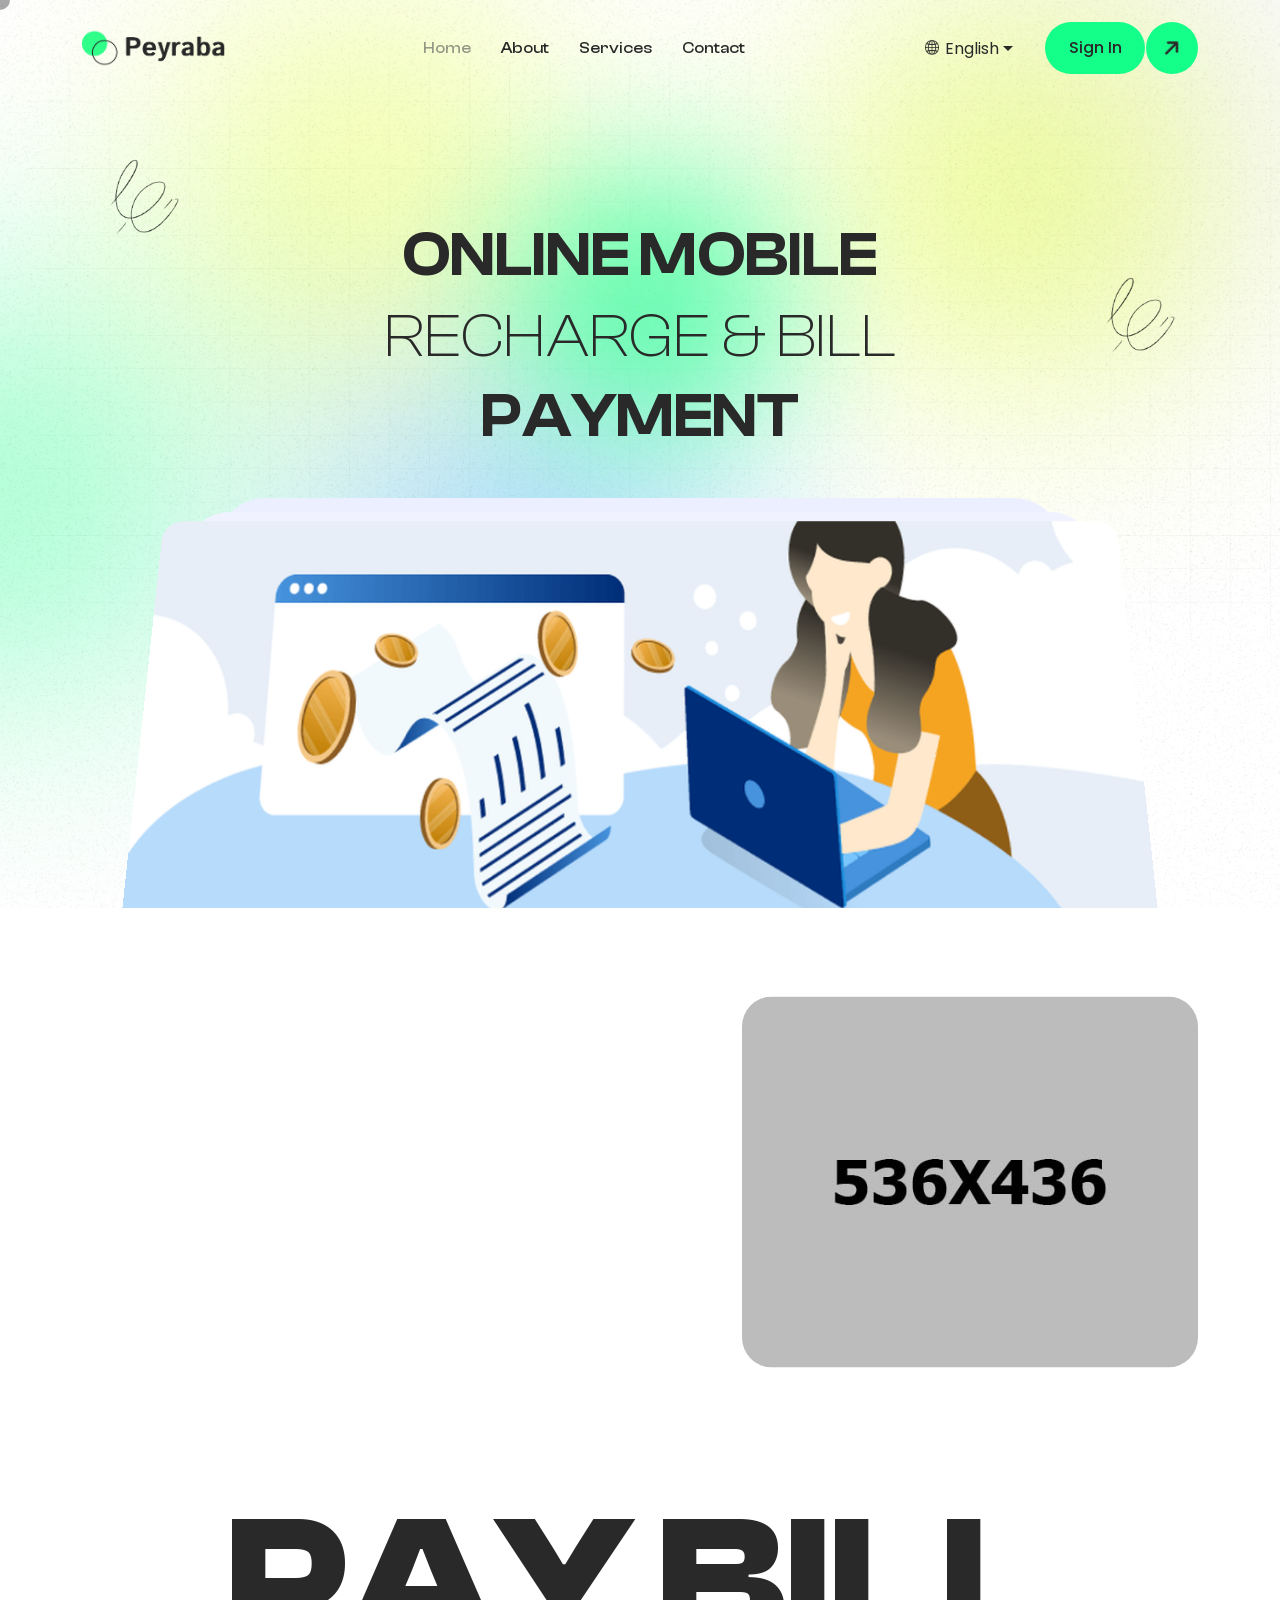
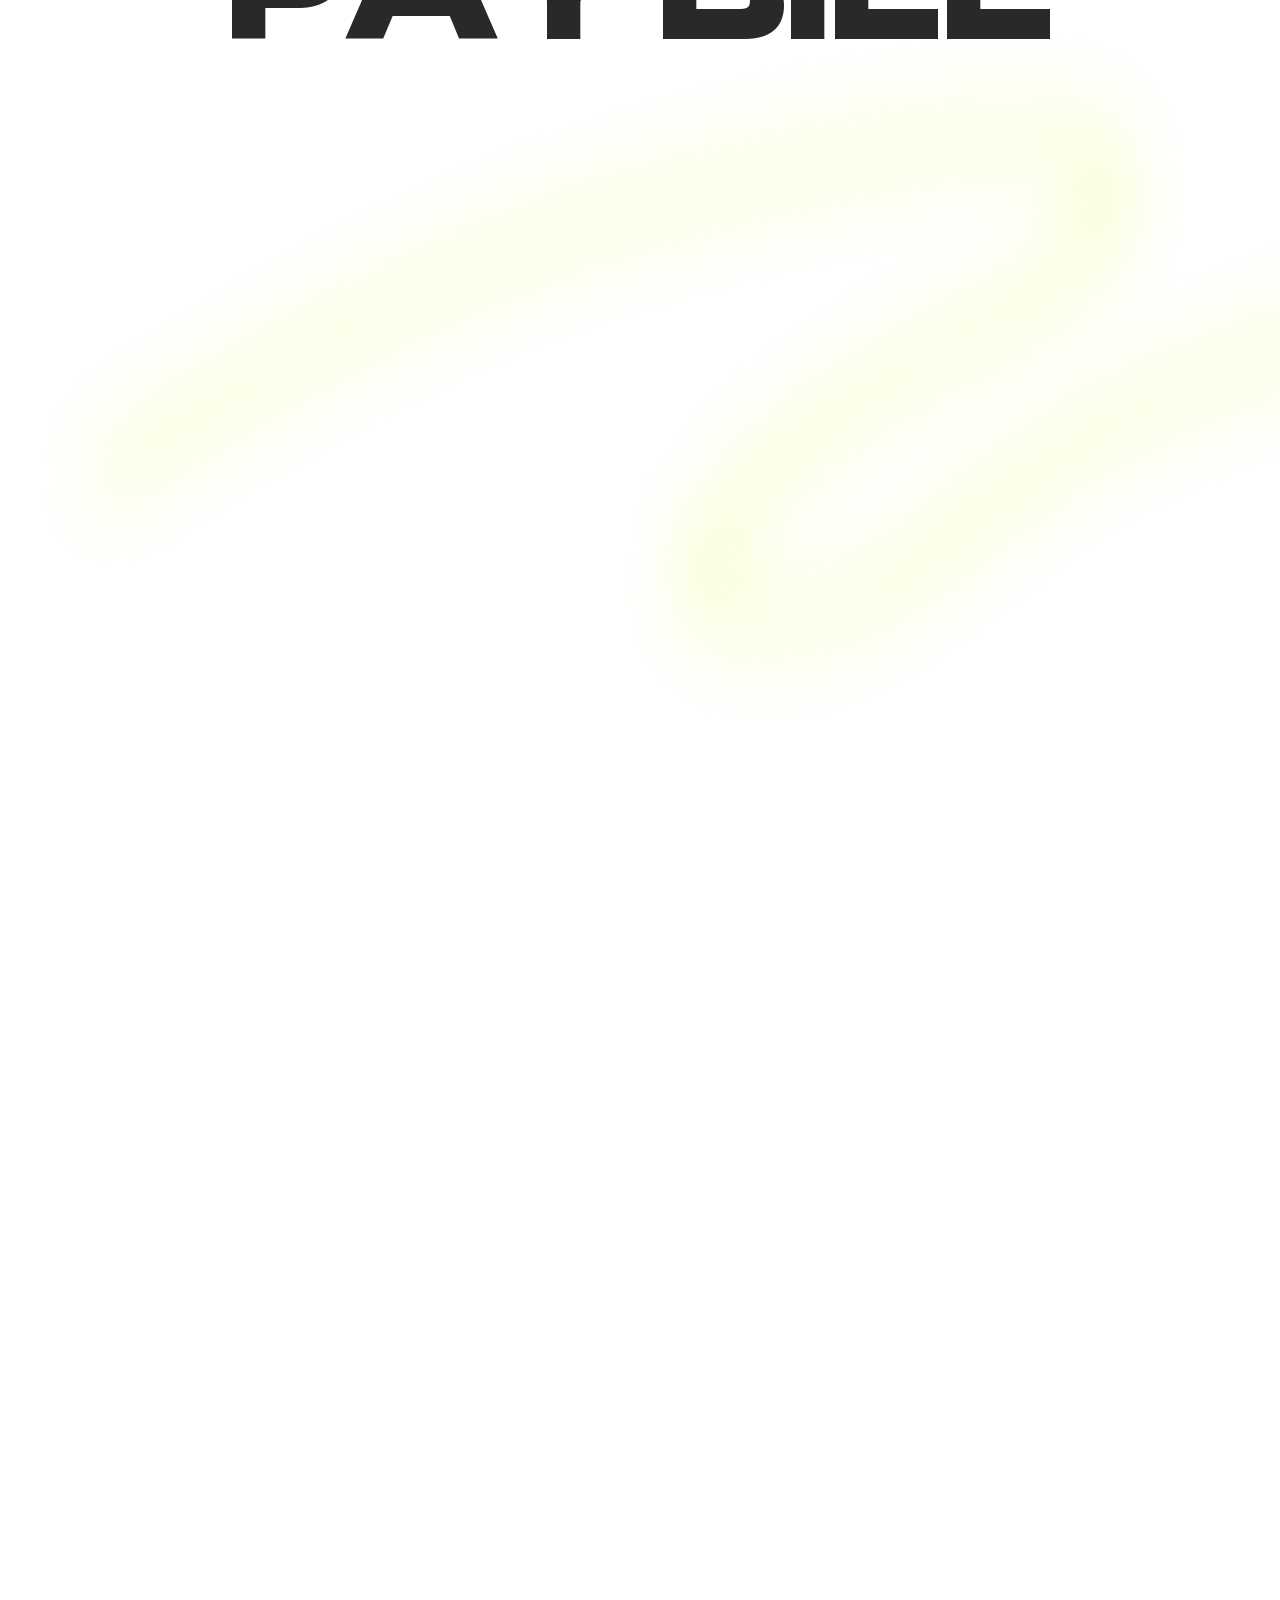
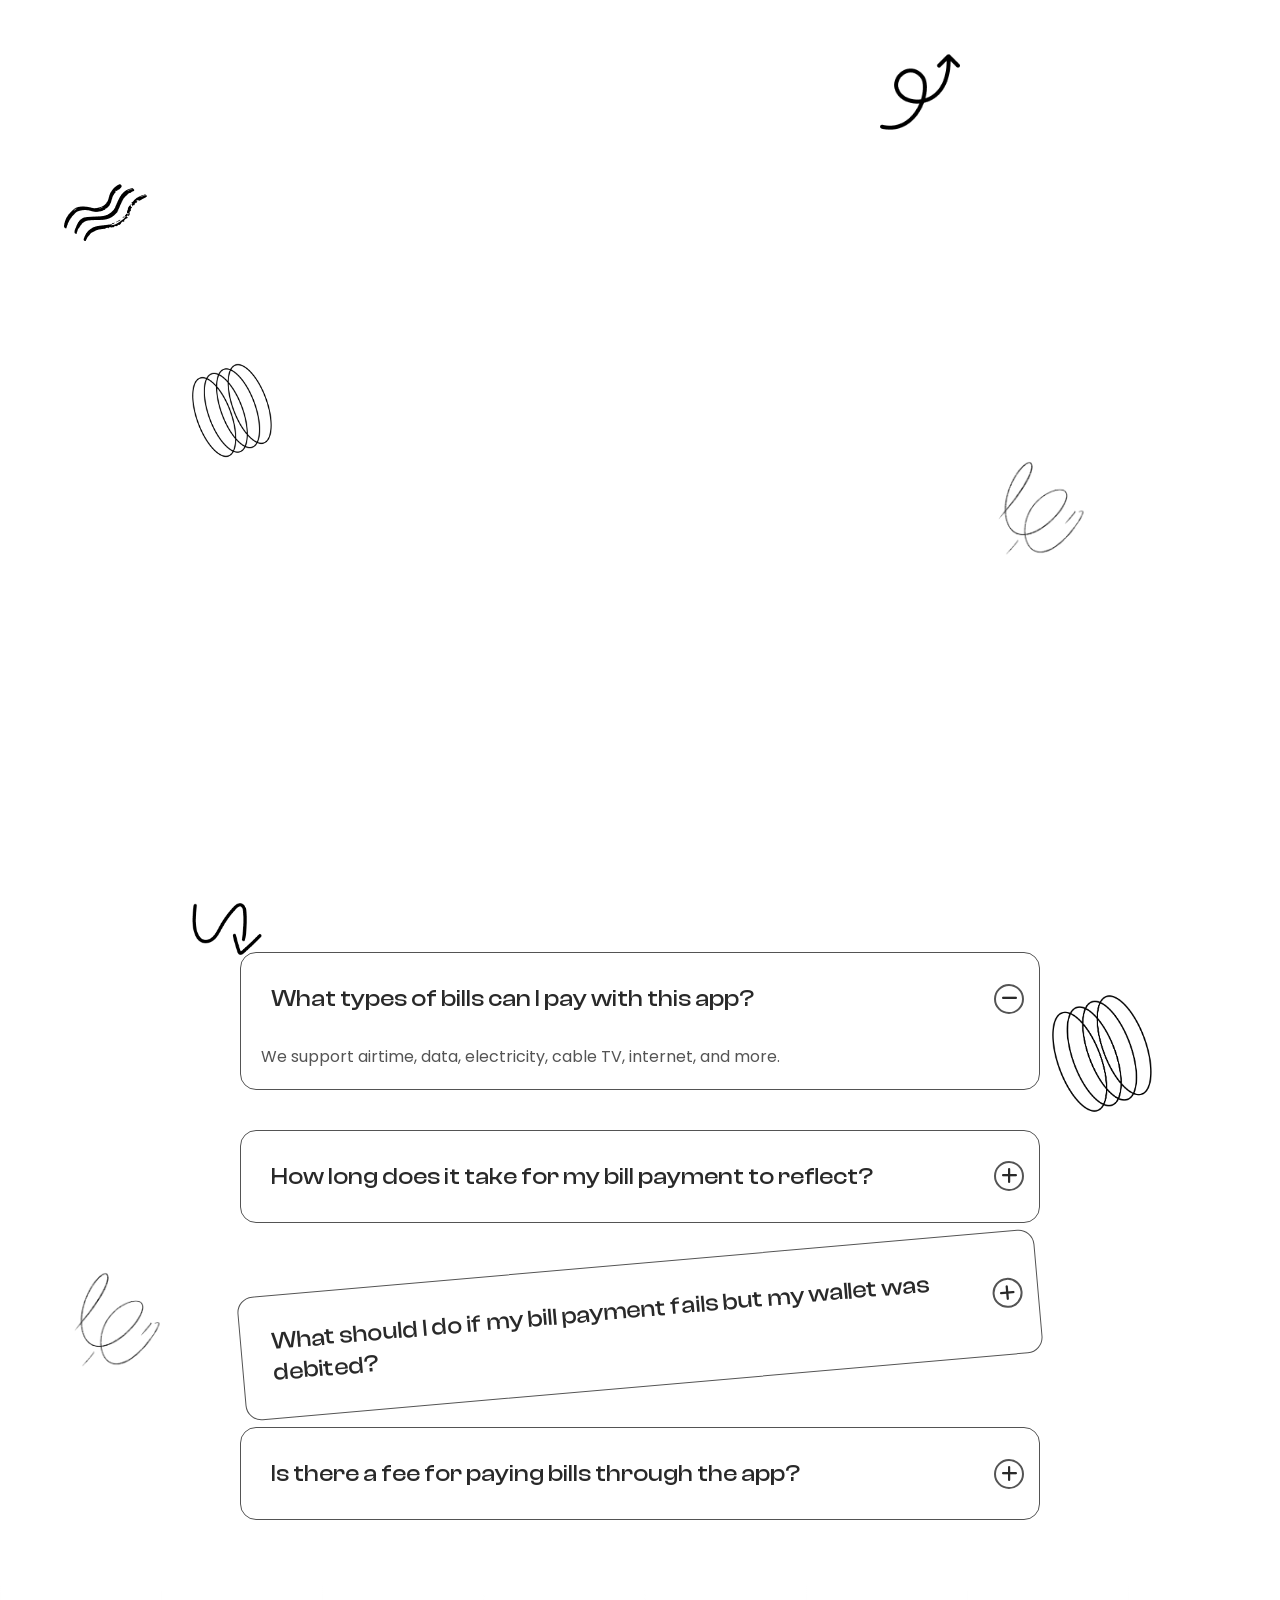
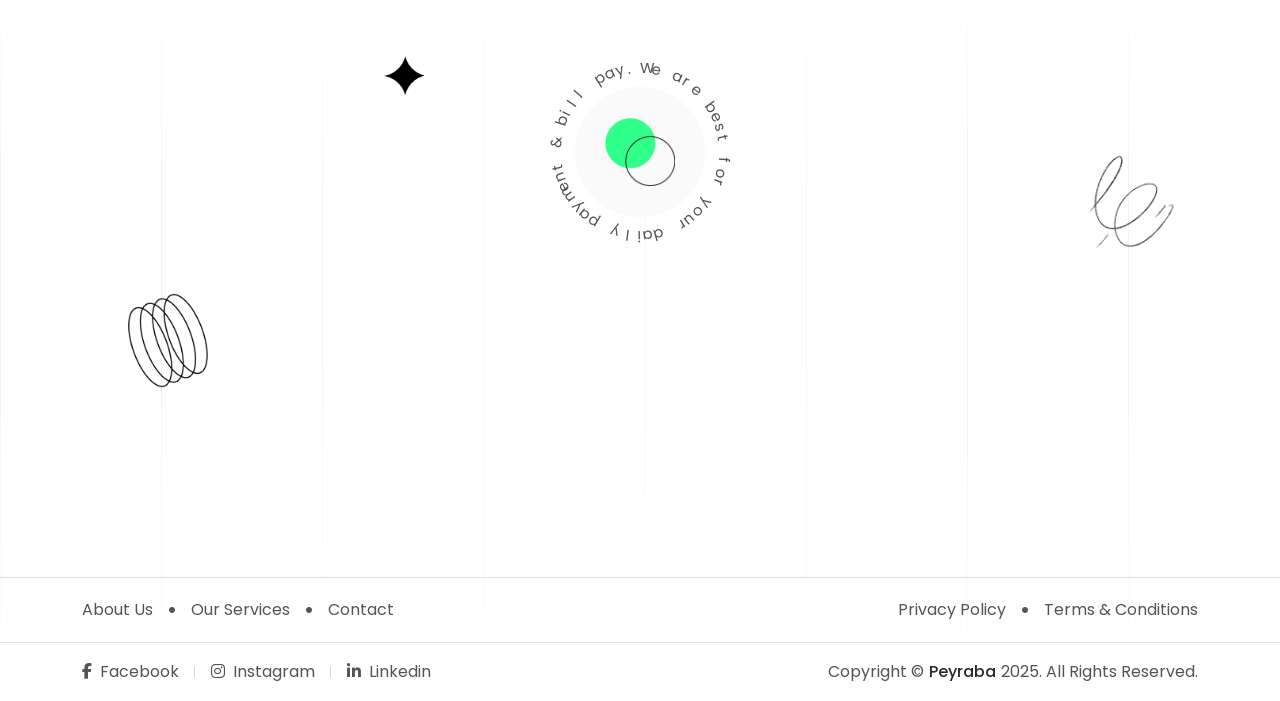
==== commit 38bb0417: "update" ====
--- a/index.html
+++ b/index.html
@@ -131,18 +131,6 @@
                         <div class="row">
                             <div class="col-lg-12">
                                 <div class="hero__wrap">
-                                    <div class="hero__wrap__users" data-aos="fade-up" data-aos-delay="200"
-                                        data-aos-duration="1500">
-                                        <div class="hero__wrap__users__img">
-                                            <span><img src="assets/images/hero/user-1.jpg" alt="img"></span>
-                                            <span><img src="assets/images/hero/user-2.jpg" alt="img"></span>
-                                            <span><img src="assets/images/hero/user-3.jpg" alt="img"></span>
-                                            <span><img src="assets/images/hero/user-4.jpg" alt="img"></span>
-                                        </div>
-                                        <div class="hero__wrap__users__title">
-                                            <span><span class="counter">20,878</span> Happy users</span>
-                                        </div>
-                                    </div>
                                     <div class="hero__wrap__title">
                                         <h1>Online mobile<span>recharge & Bill</span>Payment</h1>
                                     </div>
@@ -224,13 +212,13 @@
                                         <video autoplay muted loop>
                                             <source src="assets/images/payment-bg.mp4" type="video/mp4">
                                         </video>
-                                        <h2>Payment</h2>
+                                        <h2>Pay Bill</h2>
                                     </div>
                                     <div class="payment__title">
                                         <video autoplay muted loop>
                                             <source src="assets/images/payment-bg.mp4" type="video/mp4">
                                         </video>
-                                        <h2>Withdraw</h2>
+                                        <h2>Subscribe</h2>
                                     </div>
                                     <div class="payment__title">
                                         <video autoplay muted loop>
@@ -271,44 +259,44 @@
                                     <div class="feature__box"><img src="assets/images/feature/box.png" alt="img"></div>
                                     <div class="feature__main__thumb">
                                         <div class="feature__main__thumb__sp">
-                                            <span>Bangladesh</span>
-                                            <span>Andorra</span>
-                                            <span>Germany</span>
-                                            <span>Bahrain</span>
-                                            <span>Canada</span>
-                                            <span>Finland</span>
-                                            <span>Belarus</span>
-                                            <span>Egypt</span>
-                                            <span>Hungary</span>
-                                            <span>Iceland</span>
+                                            <span>Airtime</span>
+                                            <span>Mobile Data Service</span>
+                                            <span>Cable Bill Payment</span>
+                                            <span>Internet Service</span>
+                                            <span>Utility Bills</span>
+                                            <span>Tax Payment</span>
+                                            <span>Donations</span>
+                                            <span>Transport and Logistics</span>
+                                            <span>Schools & Professional Bodies</span>
+                                            <span>Religious Institutions</span>
                                         </div>
 
                                         <div class="feature__main__thumb__sp three">
-                                            <img class="fp__one" src="assets/images/feature/fp-1.jpg" alt="img">
-                                            <span class="color__bl">Denmark</span>
-                                            <img class="fp__two" src="assets/images/feature/fp-2.jpg" alt="img">
+                                            <img class="fp__one" src="assets/images/feature/fp-1.png" alt="img">
+                                            <span class="color__bl">DSTV</span>
+                                            <img class="fp__two" src="assets/images/feature/fp-2.png" alt="img">
                                             <img class="mouse__cursor" src="assets/images/feature/cursor.png" alt="img">
                                         </div>
 
                                         <div class="feature__main__thumb__sp two">
-                                            <span>Seychelles</span>
-                                            <span>New Zealand</span>
-                                            <span>Malaysia</span>
-                                            <span>Iraq</span>
-                                            <span>Italy</span>
-                                            <span>Jordan</span>
-                                            <span>Kenya</span>
-                                            <span>Kuwait</span>
-                                            <span>Latvia</span>
-                                            <span>Norway</span>
+                                            <span>DSTV</span>
+                                            <span>IKEDC</span>
+                                            <span>GOTV</span>
+                                            <span>EKEDC</span>
+                                            <span>IBEDC</span>
+                                            <span>KAEDCO</span>
+                                            <span>KEDCO</span>
+                                            <span>EEDC</span>
+                                            <span>GLO</span>
+                                            <span>STARTIMES</span>
+                                            <span>9Mobile</span>
+                                            <span>MTN</span>
+                                            <span>Airtel</span>
                                         </div>
                                     </div>
                                     <div class="feature__content">
-                                        <h4>Global payment</h4>
-                                        <p>Simply dummy text of the printing and typesetting industry. Lorem Ipsum has
-                                            been the
-                                            industry's standard dummy text ever since the a type specimen book It has
-                                            survived.</p>
+                                        <h4>Bill payment</h4>
+                                        <p>The Bill Payment feature in Peyraba allows users to conveniently pay for utilities, subscriptions, and essential services directly from their wallet. With a seamless and secure process, users can settle electricity, internet, cable TV, airtime, and other bills instantly. The system ensures fast transactions, real-time notifications, and a simple interface for managing recurring payments effortlessly.</p>
                                     </div>
                                 </div>
                                 <div class="feature__img" data-aos="fade-right" data-aos-delay="400"
@@ -332,10 +320,7 @@
                                     </div>
                                     <div class="feature__content">
                                         <h4>Online payment</h4>
-                                        <p>Simply dummy text of the printing and typesetting industry. Lorem Ipsum has
-                                            been the
-                                            industry's standard dummy text ever since the a type specimen book It has
-                                            survived.</p>
+                                        <p>The Online Payment for Services feature in PeyRaba enables users to securely pay for essential services like JAMB, WAEC, university tuition, and other exam or educational fees. It provides a fast, reliable, and automated payment process, ensuring instant confirmation and receipts. Users can conveniently complete their transactions using their wallet, bank transfer, or card payments, with real-time updates on payment status.</p>
                                     </div>
                                 </div>
                             </div>
@@ -346,19 +331,16 @@
                                     </div>
                                     <div class="feature__main__thumb">
                                         <div class="feature__img__wrap">
-                                            <span><img src="assets/images/feature/fs-1.png" alt="img"></span>
                                             <span><img src="assets/images/feature/fs-2.png" alt="img"></span>
-                                            <span><img src="assets/images/feature/fs-3.png" alt="img"></span>
-                                            <span><img src="assets/images/feature/fs-4.png" alt="img"></span>
-                                            <span><img src="assets/images/feature/fs-5.png" alt="img"></span>
+                                            <span><img src="assets/images/feature/fs-2.png" alt="img" width="165" height="165"></span>
+                                            <span><img src="assets/images/feature/fs-3.png" alt="img" width="165" height="165"></span>
+                                            <span><img src="assets/images/feature/fs-4.png" alt="img" width="165" height="165"></span>
+                                            <span><img src="assets/images/feature/fs-1.png" alt="img" width="165" height="165"></span>
                                         </div>
                                     </div>
                                     <div class="feature__content">
-                                        <h4>dedicated support team</h4>
-                                        <p>Simply dummy text of the printing and typesetting industry. Lorem Ipsum has
-                                            been the
-                                            industry's standard dummy text ever since the a type specimen book It has
-                                            survived.</p>
+                                        <h4>Dedicated support team</h4>
+                                        <p>The Dedicated Support Team in PeyRaba ensures that users receive prompt and reliable assistance for all their transactions and inquiries. Available 24/7, the team provides real-time support via chat, email, and phone, helping users resolve payment issues, account concerns, and general queries quickly. With a commitment to customer satisfaction, our support team ensures a seamless experience for every user.</p>
                                     </div>
                                 </div>
                             </div>
@@ -366,149 +348,7 @@
                     </div>
                 </section>
                 <!--========================== Feature Section End ==========================-->
-                <!--========================== Counter Section Start ==========================-->
-                <section class="counter__area">
-                    <div class="counter__sp"><img src="assets/images/green-sp.png" alt="img"></div>
-                    <div class="container-fluid p-0">
-                        <div class="counter__main">
-                            <div class="counter__main__single">
-                                <h4><span class="counter">75</span><span class="counter__stroke">%</span></h4>
-                                <p>Candidate match rate</p>
-                            </div>
-                            <div class="counter__main__single">
-                                <h4><span class="counter">29</span><span class="counter__stroke">+</span></h4>
-                                <p>years of experience</p>
-                            </div>
-                            <div class="counter__main__single">
-                                <h4><span class="counter">25</span><span class="counter__stroke">k</span></h4>
-                                <p>Candidate match rate</p>
-                            </div>
-                        </div>
-                    </div>
-                </section>
-                <!--========================== Counter Section End ==========================-->
-                <!--========================== Testimonial Section Start ==========================-->
-                <section class="testimonial__area">
-                    <div class="testimonial__sp"><img src="assets/images/yellow-sp.png" alt="img"></div>
-                    <div class="testimonial__bg"><img src="assets/images/testimonial/tes-bg.png" alt="img"></div>
-                    <div class="container-fluid p-0">
-                        <div class="row">
-                            <div class="col-lg-12">
-                                <div class="hero__wrap__users" data-aos="fade-up-left" data-aos-delay="200"
-                                    data-aos-duration="1200">
-                                    <div class="hero__wrap__users__img">
-                                        <span><img src="assets/images/hero/user-1.jpg" alt="img"></span>
-                                        <span><img src="assets/images/hero/user-2.jpg" alt="img"></span>
-                                        <span><img src="assets/images/hero/user-3.jpg" alt="img"></span>
-                                        <span><img src="assets/images/hero/user-4.jpg" alt="img"></span>
-                                    </div>
-                                    <div class="hero__wrap__users__title">
-                                        <span><span class="counter">20,878</span> Happy users</span>
-                                    </div>
-                                </div>
-                                <div class="testimonial__title" data-aos="zoom-in-up" data-aos-delay="400"
-                                    data-aos-duration="1400">
-                                    <h2>Our beloved clients share their Sharp <span>experience</span></h2>
-                                </div>
-                            </div>
-                        </div>
-                        <div class="row">
-                            <div class="col-lg-12">
-                                <div class="testimonial__wrap owl-carousel">
-                                    <div class="testimonial__single">
-                                        <div class="testimonial__single__title">
-                                            <span><img src="assets/images/testimonial/love-emoji.png" alt="img"></span>
-                                            <h3>Awesome Payment Solution...</h3>
-                                        </div>
-                                        <div class="testimonial__single__content">
-                                            <p>“Simply dummy text of the printintypesetting industry. Lorem Ipsum has
-                                                been the
-                                                industry's
-                                                standard dummy text ever since the specimen book It has survived
-                                                industry stand ”</p>
-                                        </div>
-                                        <div class="testimonial__single__user">
-                                            <div class="testimonial__single__user__img">
-                                                <img src="assets/images/testimonial/user-2.jpg" alt="img">
-                                            </div>
-                                            <div class="testimonial__single__user__info">
-                                                <h4>Ralph Edwards</h4>
-                                                <p>Voice of our Client</p>
-                                            </div>
-                                        </div>
-                                    </div>
-                                    <div class="testimonial__single">
-                                        <div class="testimonial__single__title">
-                                            <span><img src="assets/images/testimonial/like.png" alt="img"></span>
-                                            <h3>Awesome Payment Solution...</h3>
-                                        </div>
-                                        <div class="testimonial__single__content">
-                                            <p>“Simply dummy text of the printintypesetting industry. Lorem Ipsum has
-                                                been the
-                                                industry's
-                                                standard dummy text ever since the specimen book It has survived
-                                                industry stand ”</p>
-                                        </div>
-                                        <div class="testimonial__single__user">
-                                            <div class="testimonial__single__user__img">
-                                                <img src="assets/images/testimonial/user-1.jpg" alt="img">
-                                            </div>
-                                            <div class="testimonial__single__user__info">
-                                                <h4>Esther Howard</h4>
-                                                <p>Voice of our Client</p>
-                                            </div>
-                                        </div>
-                                    </div>
-                                    <div class="testimonial__single">
-                                        <div class="testimonial__single__title">
-                                            <span><img src="assets/images/testimonial/star-emoji.png" alt="img"></span>
-                                            <h3>Awesome Payment Solution...</h3>
-                                        </div>
-                                        <div class="testimonial__single__content">
-                                            <p>“Simply dummy text of the printintypesetting industry. Lorem Ipsum has
-                                                been the
-                                                industry's
-                                                standard dummy text ever since the specimen book It has survived
-                                                industry stand ”</p>
-                                        </div>
-                                        <div class="testimonial__single__user">
-                                            <div class="testimonial__single__user__img">
-                                                <img src="assets/images/testimonial/user-3.jpg" alt="img">
-                                            </div>
-                                            <div class="testimonial__single__user__info">
-                                                <h4>Darrell Steward</h4>
-                                                <p>Voice of our Client</p>
-                                            </div>
-                                        </div>
-                                    </div>
-                                    <div class="testimonial__single">
-                                        <div class="testimonial__single__title">
-                                            <span><img src="assets/images/testimonial/like.png" alt="img"></span>
-                                            <h3>Awesome Payment Solution...</h3>
-                                        </div>
-                                        <div class="testimonial__single__content">
-                                            <p>“Simply dummy text of the printintypesetting industry. Lorem Ipsum has
-                                                been the
-                                                industry's
-                                                standard dummy text ever since the specimen book It has survived
-                                                industry stand ”</p>
-                                        </div>
-                                        <div class="testimonial__single__user">
-                                            <div class="testimonial__single__user__img">
-                                                <img src="assets/images/testimonial/user-1.jpg" alt="img">
-                                            </div>
-                                            <div class="testimonial__single__user__info">
-                                                <h4>Esther Howard</h4>
-                                                <p>Voice of our Client</p>
-                                            </div>
-                                        </div>
-                                    </div>
-                                </div>
-                            </div>
-                        </div>
-                    </div>
-                </section>
-                <!--========================== Testimonial Section End ==========================-->
+
                 <!--========================== FAQ Section Start ==========================-->
                 <section class="faq__area">
                     <div class="faq__sp"><img src="assets/images/wave-sp.png" alt="img"></div>
@@ -528,33 +368,6 @@
                             <div class="col-lg-12">
                                 <div class="faq__main__blk">
                                     <div class="accordion" id="accordionExample">
-                                        <div class="accordion-item">
-                                            <h2 class="accordion-header">
-                                                <button class="accordion-button collapsed" type="button"
-                                                    data-bs-toggle="collapse" data-bs-target="#collapseTwo"
-                                                    aria-expanded="false" aria-controls="collapseTwo">
-                                                    <span class="faq__plus faq__icon"><i
-                                                            class="fa-solid fa-plus"></i></span>
-                                                    <span class="faq__minus faq__icon"><i
-                                                            class="fa-solid fa-minus"></i></span>
-                                                    How can I add money to my wallet?
-                                                </button>
-                                            </h2>
-                                            <div id="collapseTwo" class="accordion-collapse collapse"
-                                                data-bs-parent="#accordionExample">
-                                                <div class="accordion-body">
-                                                    Many desktop publishing packages and web page editors now use Lorem
-                                                    Ipsum as their
-                                                    default model Vokalia and Consonantia, there live the blind texts.
-                                                    passages of Lorem
-                                                    Ipsum available, but the majority have suffered alteration in some
-                                                    form, by injected
-                                                    humour, or randomised words which don't look even slightly handful
-                                                    of model sentence
-                                                    structures, to generate Lorem Ipsum which looks.
-                                                </div>
-                                            </div>
-                                        </div>
                                         <div class="accordion-item active">
                                             <h2 class="accordion-header">
                                                 <button class="accordion-button" type="button" data-bs-toggle="collapse"
@@ -564,21 +377,13 @@
                                                             class="fa-solid fa-plus"></i></span>
                                                     <span class="faq__minus faq__icon"><i
                                                             class="fa-solid fa-minus"></i></span>
-                                                    How do I create My account ?
+                                                    What types of bills can I pay with this app?
                                                 </button>
                                             </h2>
                                             <div id="collapseOne" class="accordion-collapse collapse show"
                                                 data-bs-parent="#accordionExample">
                                                 <div class="accordion-body">
-                                                    Many desktop publishing packages and web page editors now use Lorem
-                                                    Ipsum as their
-                                                    default model Vokalia and Consonantia, there live the blind texts.
-                                                    passages of Lorem
-                                                    Ipsum available, but the majority have suffered alteration in some
-                                                    form, by injected
-                                                    humour, or randomised words which don't look even slightly handful
-                                                    of model sentence
-                                                    structures, to generate Lorem Ipsum which looks.
+                                                    We support airtime, data, electricity, cable TV, internet, and more.
                                                 </div>
                                             </div>
                                         </div>
@@ -591,21 +396,13 @@
                                                             class="fa-solid fa-plus"></i></span>
                                                     <span class="faq__minus faq__icon"><i
                                                             class="fa-solid fa-minus"></i></span>
-                                                    How can I view my bill?
+                                                    How long does it take for my bill payment to reflect?
                                                 </button>
                                             </h2>
                                             <div id="collapseThree" class="accordion-collapse collapse"
                                                 data-bs-parent="#accordionExample">
                                                 <div class="accordion-body">
-                                                    Many desktop publishing packages and web page editors now use Lorem
-                                                    Ipsum as their
-                                                    default model Vokalia and Consonantia, there live the blind texts.
-                                                    passages of Lorem
-                                                    Ipsum available, but the majority have suffered alteration in some
-                                                    form, by injected
-                                                    humour, or randomised words which don't look even slightly handful
-                                                    of model sentence
-                                                    structures, to generate Lorem Ipsum which looks.
+                                                    Most payments are processed instantly, but some services may take up to 5–10 minutes.
                                                 </div>
                                             </div>
                                         </div>
@@ -618,21 +415,13 @@
                                                             class="fa-solid fa-plus"></i></span>
                                                     <span class="faq__minus faq__icon"><i
                                                             class="fa-solid fa-minus"></i></span>
-                                                    Is it safe to make payments online?
+                                                    What should I do if my bill payment fails but my wallet was debited?
                                                 </button>
                                             </h2>
                                             <div id="collapseFour" class="accordion-collapse collapse"
                                                 data-bs-parent="#accordionExample">
                                                 <div class="accordion-body">
-                                                    Many desktop publishing packages and web page editors now use Lorem
-                                                    Ipsum as their
-                                                    default model Vokalia and Consonantia, there live the blind texts.
-                                                    passages of Lorem
-                                                    Ipsum available, but the majority have suffered alteration in some
-                                                    form, by injected
-                                                    humour, or randomised words which don't look even slightly handful
-                                                    of model sentence
-                                                    structures, to generate Lorem Ipsum which looks.
+                                                    Your transaction will be automatically reversed within minutes. If not, please contact support.
                                                 </div>
                                             </div>
                                         </div>
@@ -645,21 +434,13 @@
                                                             class="fa-solid fa-plus"></i></span>
                                                     <span class="faq__minus faq__icon"><i
                                                             class="fa-solid fa-minus"></i></span>
-                                                    Can I pay my bill by phone?
+                                                    Is there a fee for paying bills through the app?
                                                 </button>
                                             </h2>
                                             <div id="collapseFive" class="accordion-collapse collapse"
                                                 data-bs-parent="#accordionExample">
                                                 <div class="accordion-body">
-                                                    Many desktop publishing packages and web page editors now use Lorem
-                                                    Ipsum as their
-                                                    default model Vokalia and Consonantia, there live the blind texts.
-                                                    passages of Lorem
-                                                    Ipsum available, but the majority have suffered alteration in some
-                                                    form, by injected
-                                                    humour, or randomised words which don't look even slightly handful
-                                                    of model sentence
-                                                    structures, to generate Lorem Ipsum which looks.
+                                                    Most bill payments are free or have minimal service charges, which will be shown before you confirm
                                                 </div>
                                             </div>
                                         </div>
@@ -670,45 +451,6 @@
                     </div>
                 </section>
                 <!--========================== FAQ Section End ==========================-->
-                <!--========================== App Section Start ==========================-->
-                <section class="app__area">
-                    <div class="app__bg"><img src="assets/images/green-sp.png" alt="img"></div>
-                    <div class="container">
-                        <div class="row">
-                            <div class="col-lg-12">
-                                <div class="app__main">
-                                    <div class="app__main__sp sp1"><img src="assets/images/app/emoji.png" alt="img">
-                                    </div>
-                                    <div class="app__main__sp sp2"><img src="assets/images/app/like.png" alt="img">
-                                    </div>
-                                    <div class="app__main__sp sp3"><img src="assets/images/app/play-store.png"
-                                            alt="img"></div>
-                                    <div class="app__main__sp sp4"><img src="assets/images/app/app-store.png" alt="img">
-                                    </div>
-                                    <div class="app__main__img">
-                                        <img src="assets/images/app/mobile.png" alt="img">
-                                    </div>
-                                    <div class="app__main__title">
-                                        <h2>Download Capable
-                                            and Connect
-                                            <span>Today</span></h2>
-                                    </div>
-                                    <div class="app__main__platform">
-                                        <a href="https://play.google.com">
-                                            <img src="assets/images/app/play-store.png" alt="img">
-                                            <p><span>Get in on</span>Google Play</p>
-                                        </a>
-                                        <a href="https://www.apple.com/app-store">
-                                            <img src="assets/images/app/app-store.png" alt="img">
-                                            <p><span>Download on This</span>App Store</p>
-                                        </a>
-                                    </div>
-                                </div>
-                            </div>
-                        </div>
-                    </div>
-                </section>
-                <!--========================== App Section End ==========================-->
                 <!-- ==================== Footer Start Here ==================== -->
                 <footer class="footer__area">
                     <div class="footer__sp1"><img src="assets/images/wave-sp.png" alt="img"></div>
@@ -726,35 +468,6 @@
                                             </div>
                                         </div>
                                     </div>
-                                    <div class="footer__subs__title">
-                                        <h2>Don't Missed<span>Subscribed!</span></h2>
-                                    </div>
-                                    <form action="/">
-                                        <div class="footer__subs__form">
-                                            <input type="email" placeholder="demo123@gmail.com">
-                                            <button type="submit"><i class="fa-solid fa-arrow-right"></i></button>
-                                        </div>
-                                    </form>
-                                </div>
-                            </div>
-                        </div>
-                        <div class="row g-4">
-                            <div class="col-lg-4 col-md-4 col-sm-6">
-                                <div class="footer__address">
-                                    <h4>London</h4>
-                                    <p>3517 W. Gray St. Utica, Penns ylvania 57867</p>
-                                </div>
-                            </div>
-                            <div class="col-lg-4 col-md-4 col-sm-6 d-flex justify-content-center">
-                                <div class="footer__address">
-                                    <h4>New York</h4>
-                                    <p>3517 W. Gray St. Utica, Penns ylvania 57867</p>
-                                </div>
-                            </div>
-                            <div class="col-lg-4 col-md-4 col-sm-6 d-flex justify-content-end">
-                                <div class="footer__address">
-                                    <h4>Birmingham</h4>
-                                    <p>3517 W. Gray St. Utica, Penns ylvania 57867</p>
                                 </div>
                             </div>
                         </div>
@@ -801,7 +514,7 @@
                                             </ul>
                                         </div>
                                         <div class="footer__copy">
-                                            <span>Copyright © <a href="index.html">HavioTop</a> 2025. All rights
+                                            <span>Copyright © <a href="index.html">Peyraba</a> 2025. All rights
                                                 reserved.</span>
                                         </div>
                                     </div>
--- a/assets/css/main.css
+++ b/assets/css/main.css
@@ -1,8 +1,8 @@
 /* ============================================================
     [Mastering Stylesheet]
 
-    Theme Name  : HavioTop        
-    Description : HavioTop- Online Recharge & Payment Platform.
+    Theme Name  : Peyraba
+    Description : Peyraba- Online Recharge & Payment Platform.
     Author      : coUI         
     Author URL  : https://themeforest.net/user/coui  
     Version     : 1.0.1
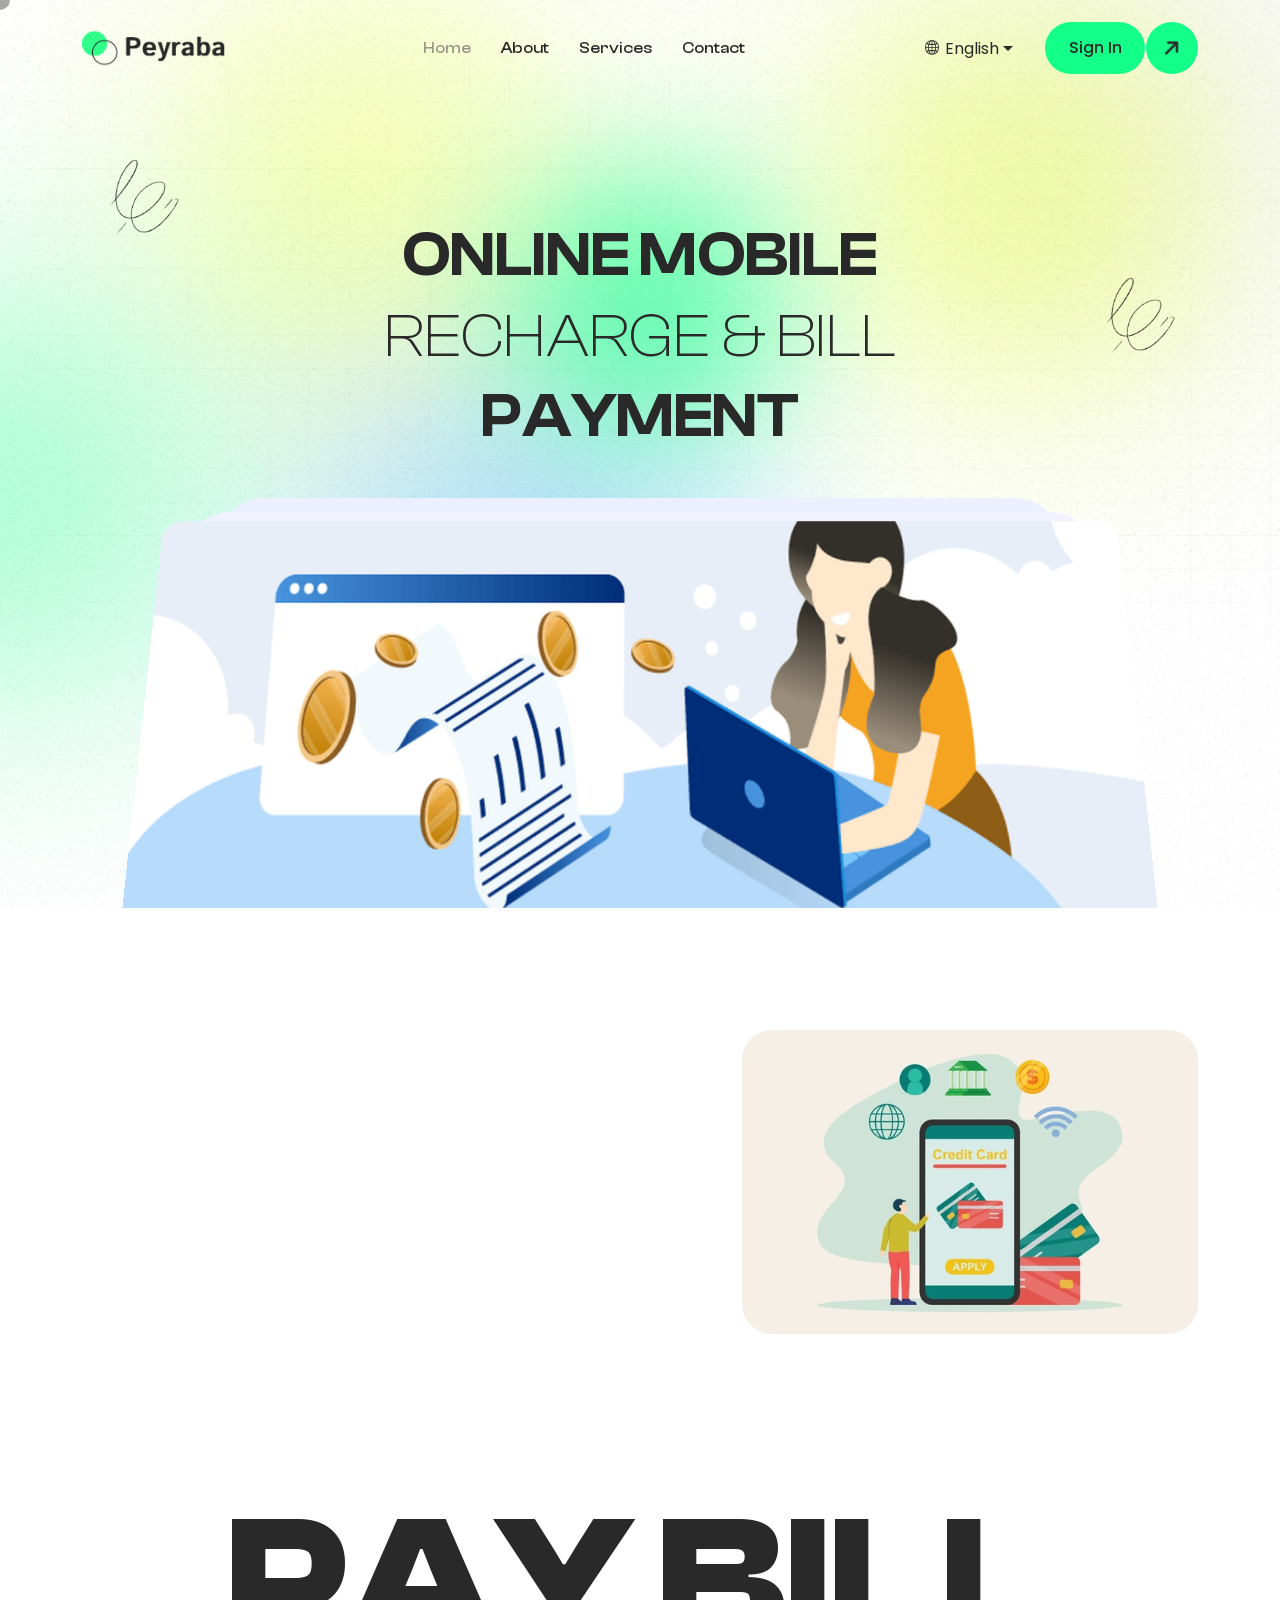
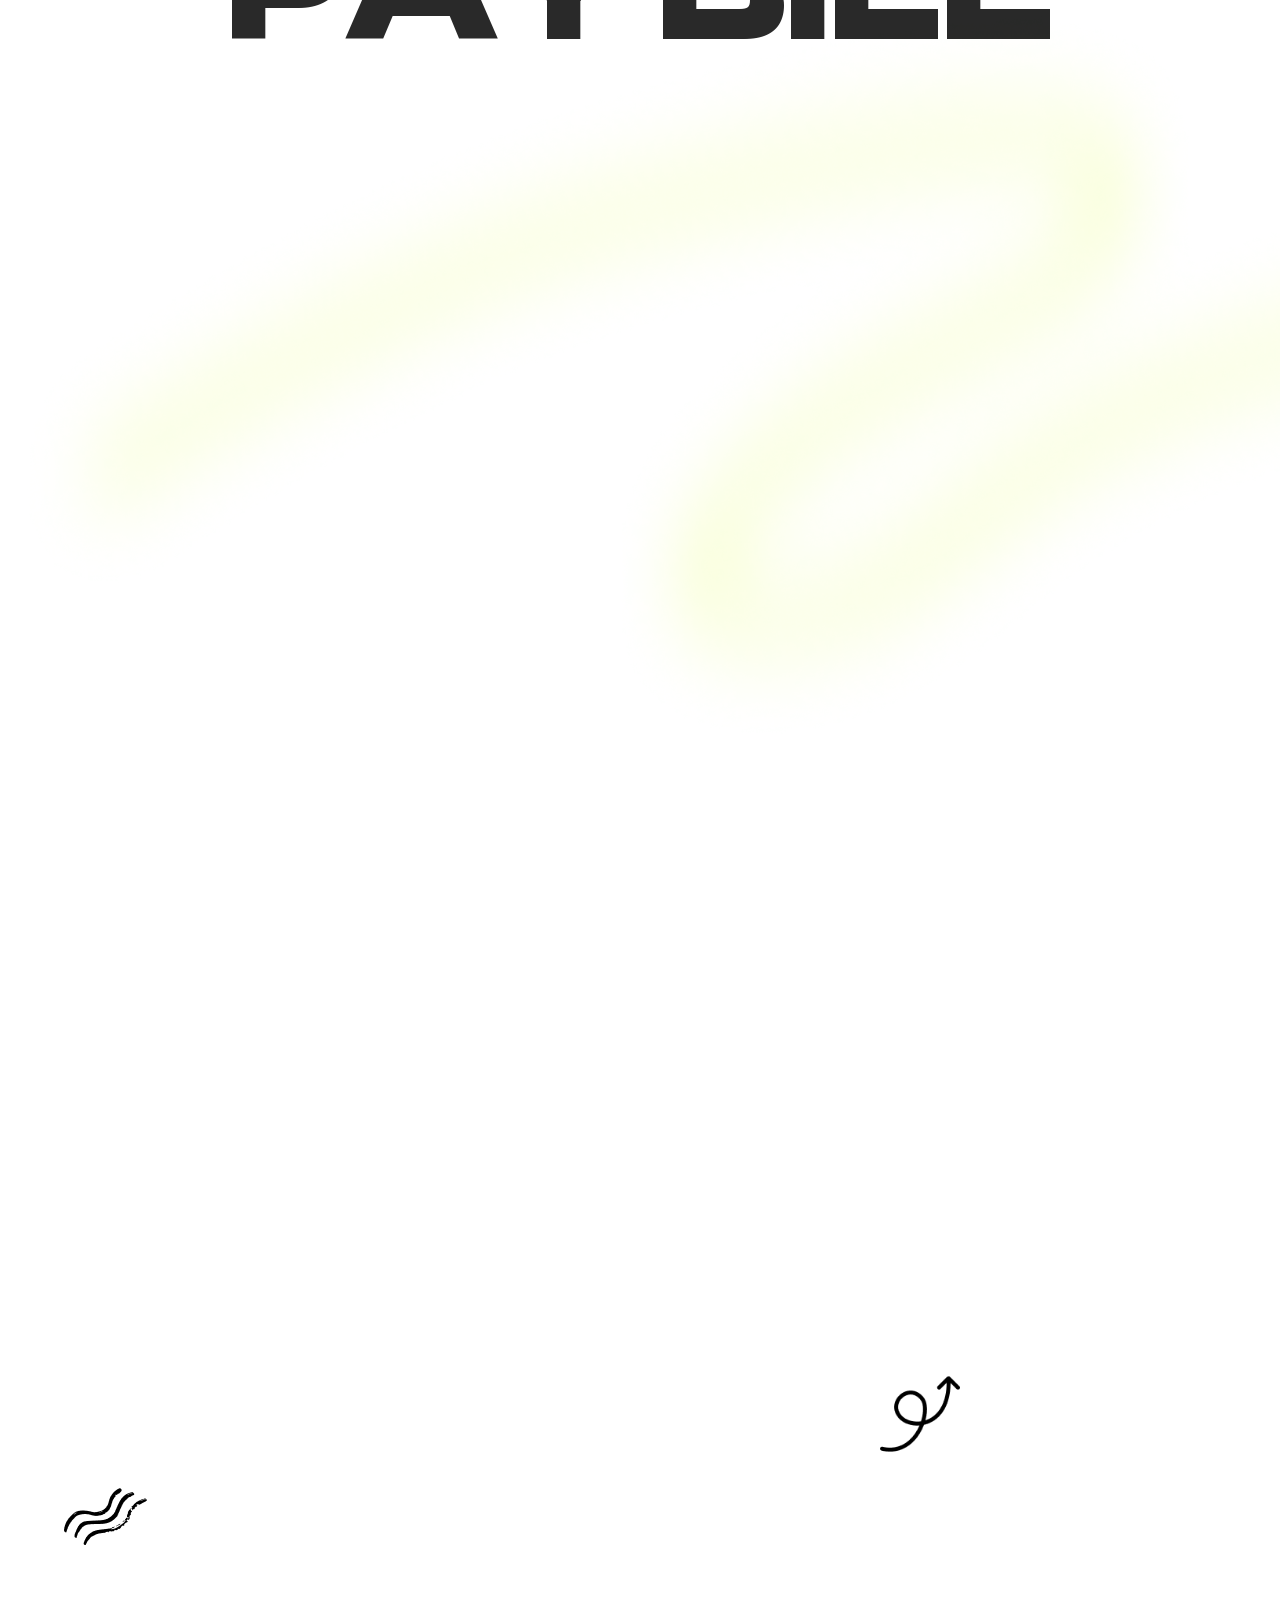
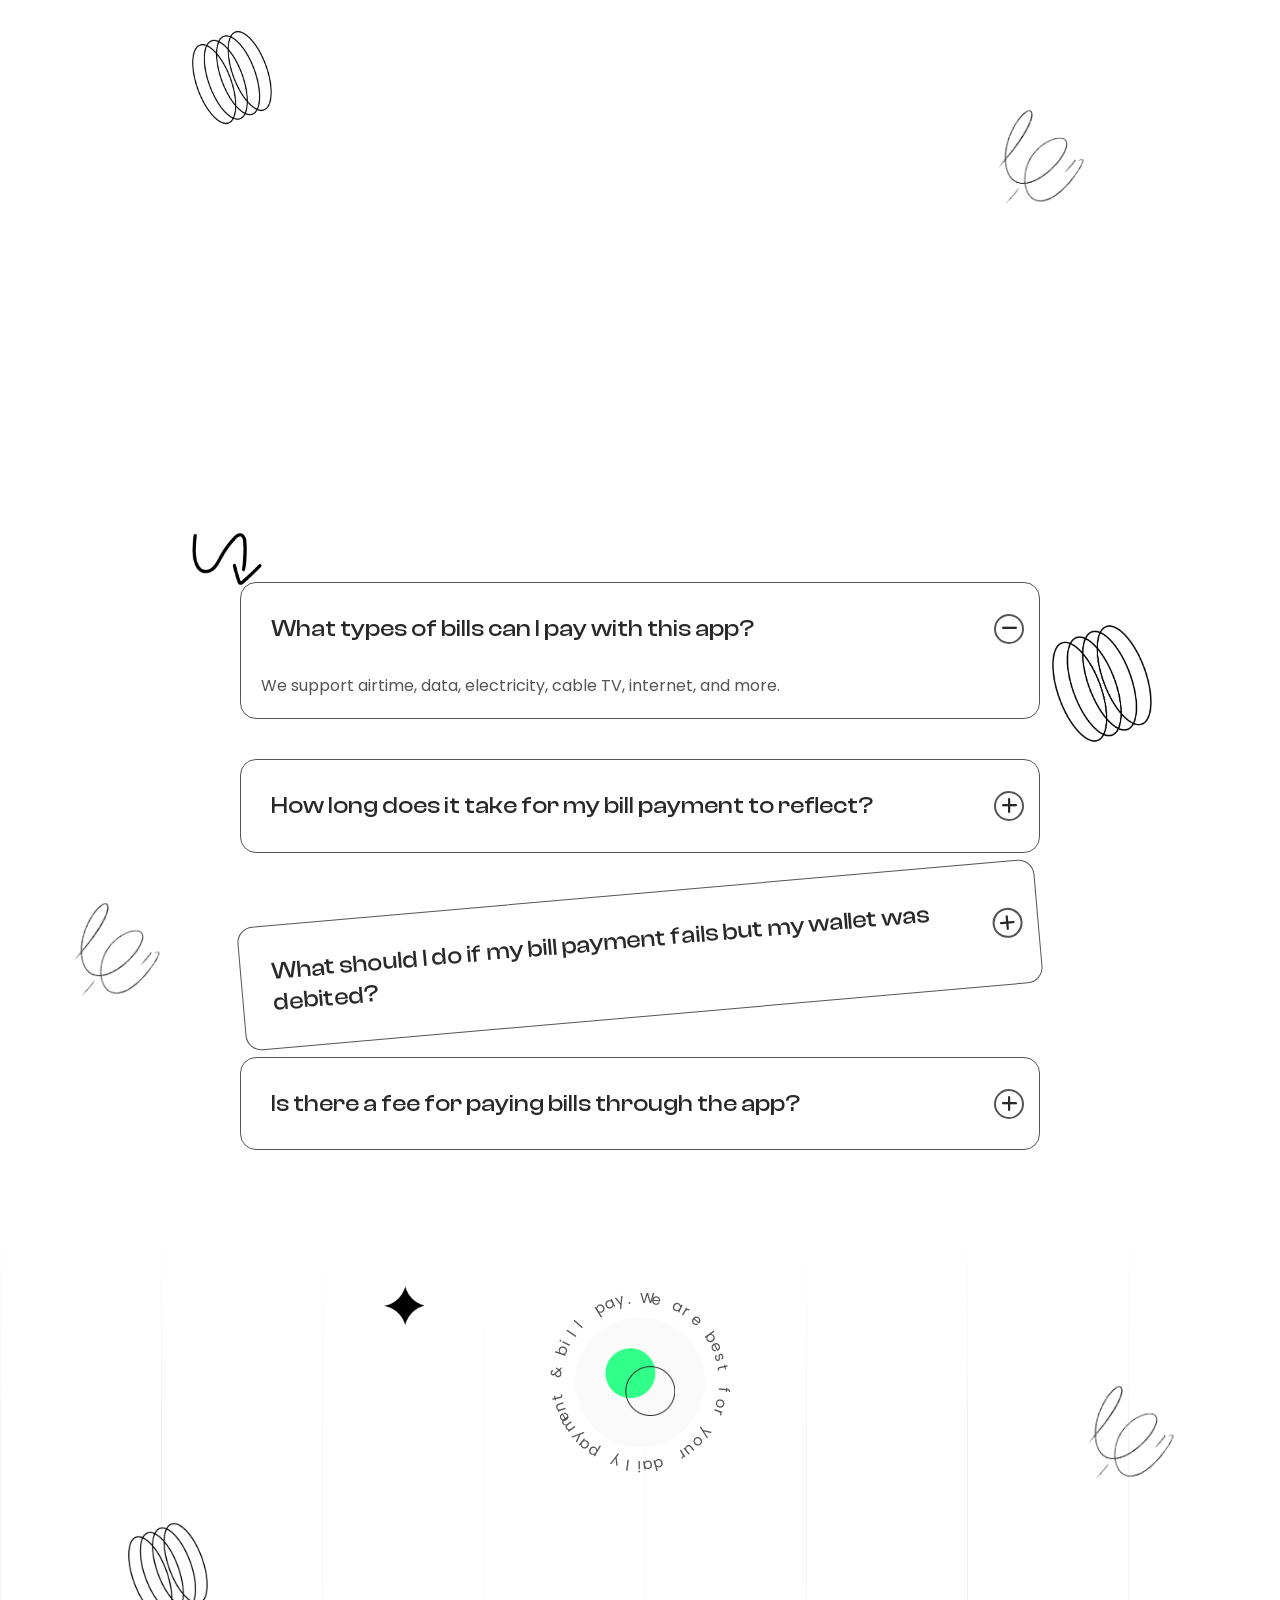
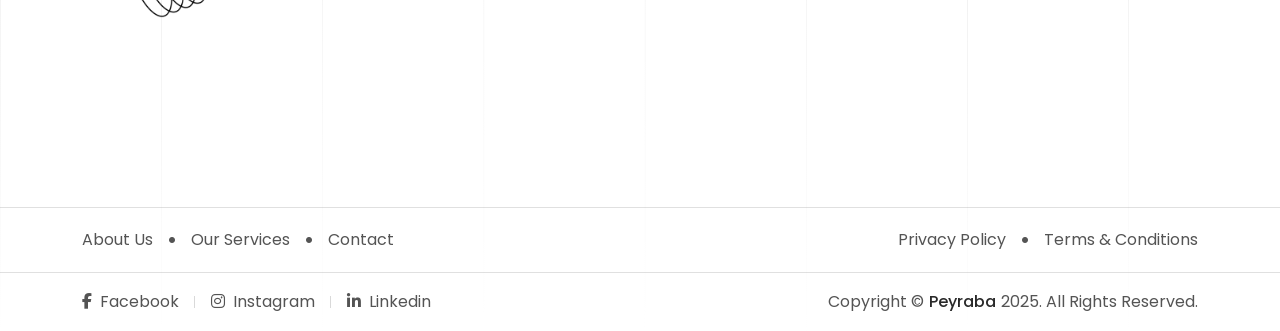
==== commit abd65f26: "update" ====
--- a/index.html
+++ b/index.html
@@ -157,7 +157,7 @@
                                             <a href="services.html">Data Topup</a>
                                         </div>
                                         <div class="service__main__single__thumb">
-                                            <img src="assets/images/service/service-thumb4.jpg" alt="img">
+                                            <img src="assets/images/service/service-thumb.png" alt="img">
                                         </div>
                                     </div>
                                     <div class="service__main__single">
@@ -166,7 +166,7 @@
                                             <a href="services.html">Electricity Bill</a>
                                         </div>
                                         <div class="service__main__single__thumb">
-                                            <img src="assets/images/service/service-thumb5.jpg" alt="img">
+                                            <img src="assets/images/service/service-thumb2.webp" alt="img">
                                         </div>
                                     </div>
                                     <div class="service__main__single active">
@@ -175,7 +175,7 @@
                                             <a href="services.html">Airtime Recharge</a>
                                         </div>
                                         <div class="service__main__single__thumb">
-                                            <img src="assets/images/service/service-thumb.jpg" alt="img">
+                                            <img src="assets/images/service/service-thumb3.webp" alt="img">
                                         </div>
                                     </div>
                                     <div class="service__main__single">
@@ -184,7 +184,7 @@
                                             <a href="services.html">Internet Providers</a>
                                         </div>
                                         <div class="service__main__single__thumb">
-                                            <img src="assets/images/service/service-thumb2.jpg" alt="img">
+                                            <img src="assets/images/service/service-thumb.png" alt="img">
                                         </div>
                                     </div>
                                     <div class="service__main__single">
@@ -193,7 +193,7 @@
                                             <a href="services.html">Cable TV bill</a>
                                         </div>
                                         <div class="service__main__single__thumb">
-                                            <img src="assets/images/service/service-thumb3.jpg" alt="img">
+                                            <img src="assets/images/service/service-thumb.png" alt="img">
                                         </div>
                                     </div>
                                 </div>
@@ -299,24 +299,11 @@
                                         <p>The Bill Payment feature in Peyraba allows users to conveniently pay for utilities, subscriptions, and essential services directly from their wallet. With a seamless and secure process, users can settle electricity, internet, cable TV, airtime, and other bills instantly. The system ensures fast transactions, real-time notifications, and a simple interface for managing recurring payments effortlessly.</p>
                                     </div>
                                 </div>
-                                <div class="feature__img" data-aos="fade-right" data-aos-delay="400"
-                                    data-aos-duration="1200">
-                                    <img src="assets/images/feature/feature-1.jpg" alt="img">
-                                </div>
                             </div>
                             <div class="col-lg-6 col-md-6 order-3 order-md-2 order-lg-2 order-xl-2">
-                                <div class="feature__img two" data-aos="fade-left" data-aos-delay="400"
-                                    data-aos-duration="1200">
-                                    <img src="assets/images/feature/feature-2.jpg" alt="img">
-                                </div>
                                 <div class="feature__main" data-aos="fade-left" data-aos-delay="400"
                                     data-aos-duration="1200">
                                     <div class="feature__box"><img src="assets/images/feature/circle.png" alt="img">
-                                    </div>
-                                    <div class="feature__main__thumb thumb-two pb-0">
-                                        <div class="feature__main__thumb__inner">
-                                            <img src="assets/images/feature/feature-dash.png" alt="img">
-                                        </div>
                                     </div>
                                     <div class="feature__content">
                                         <h4>Online payment</h4>
